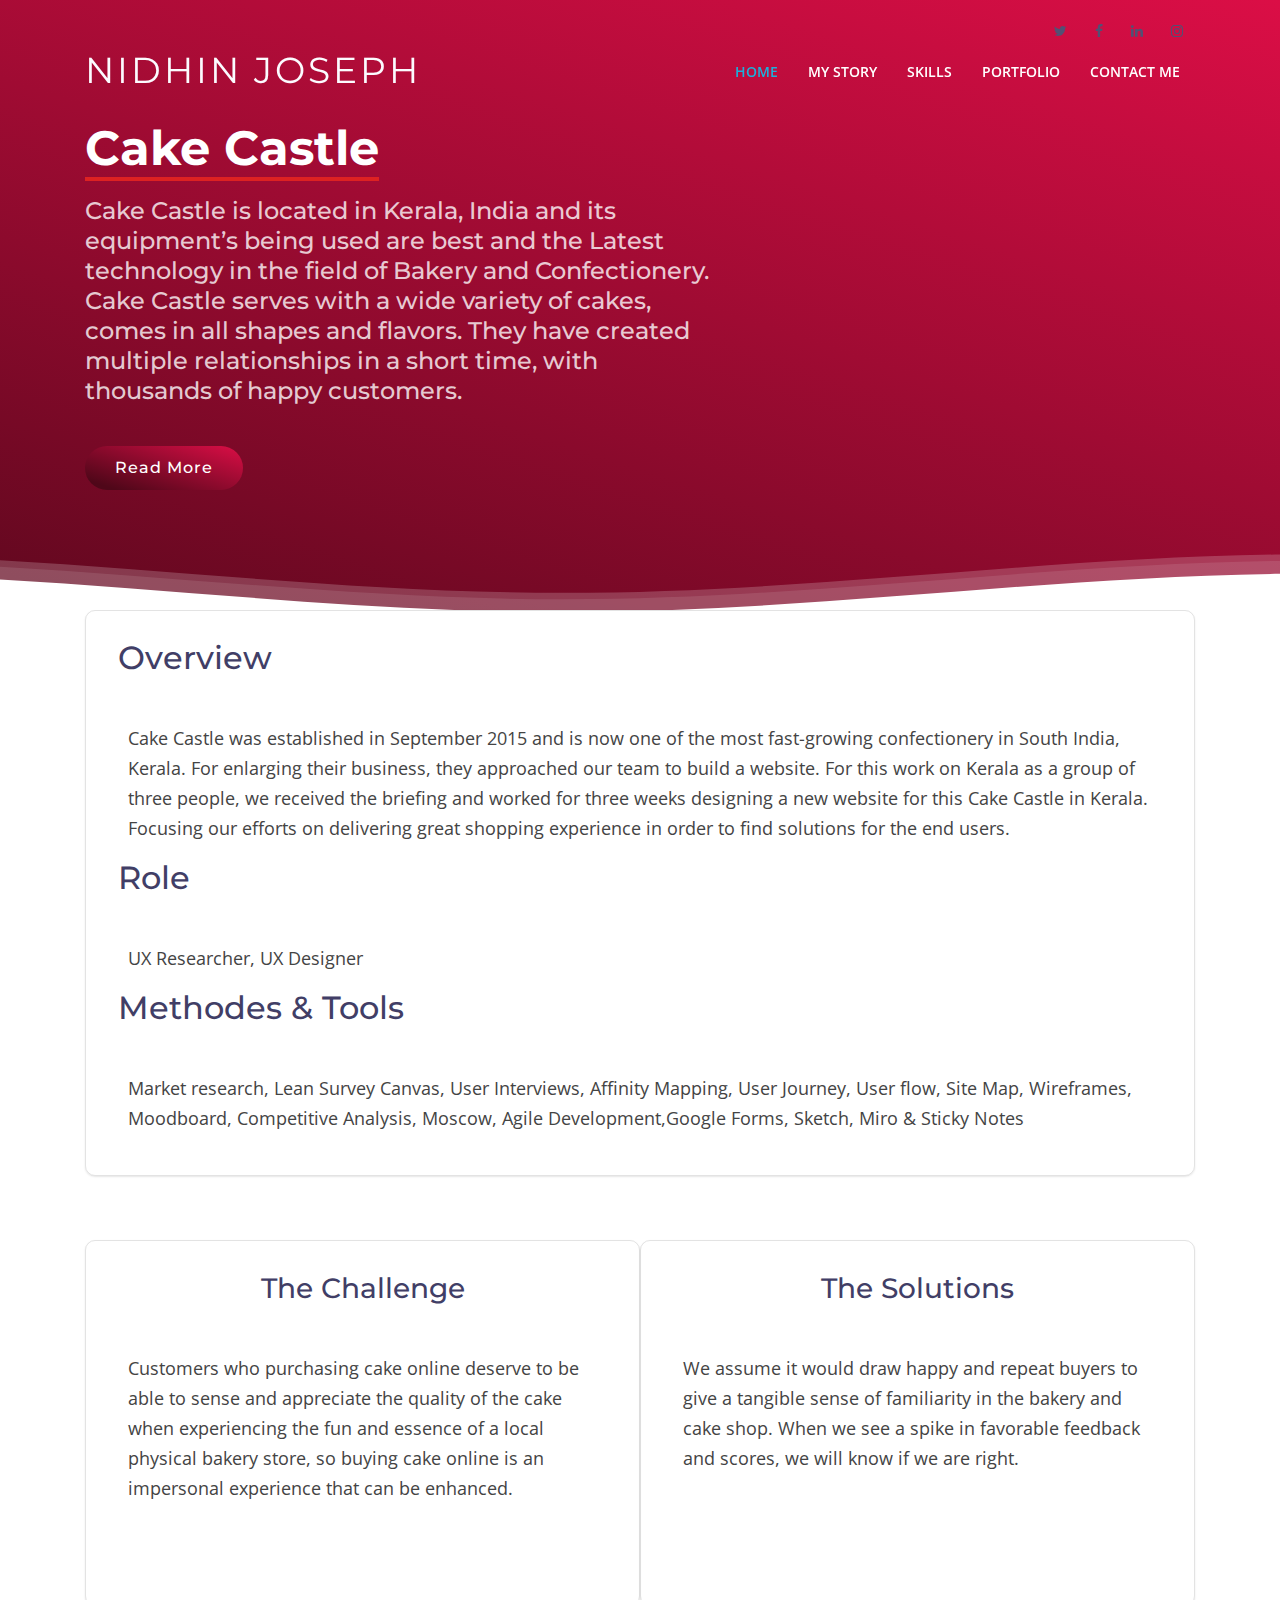
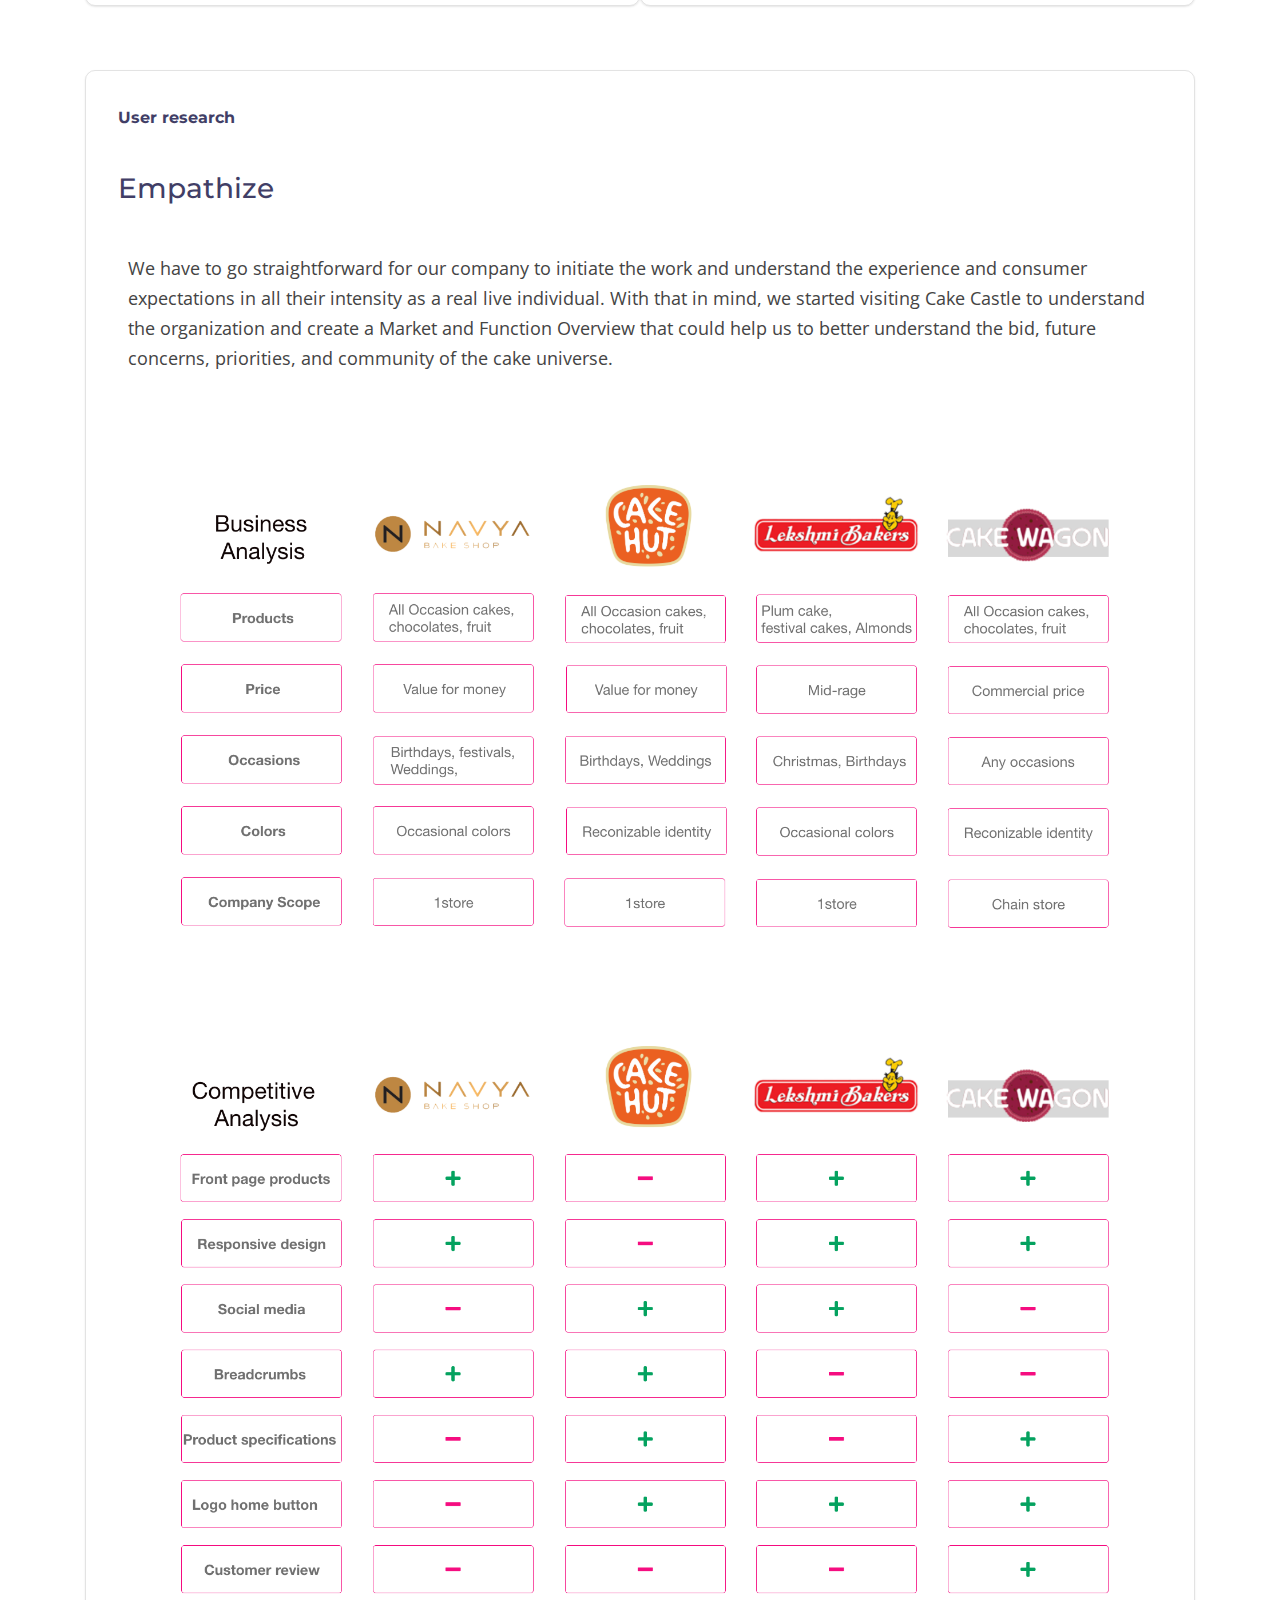
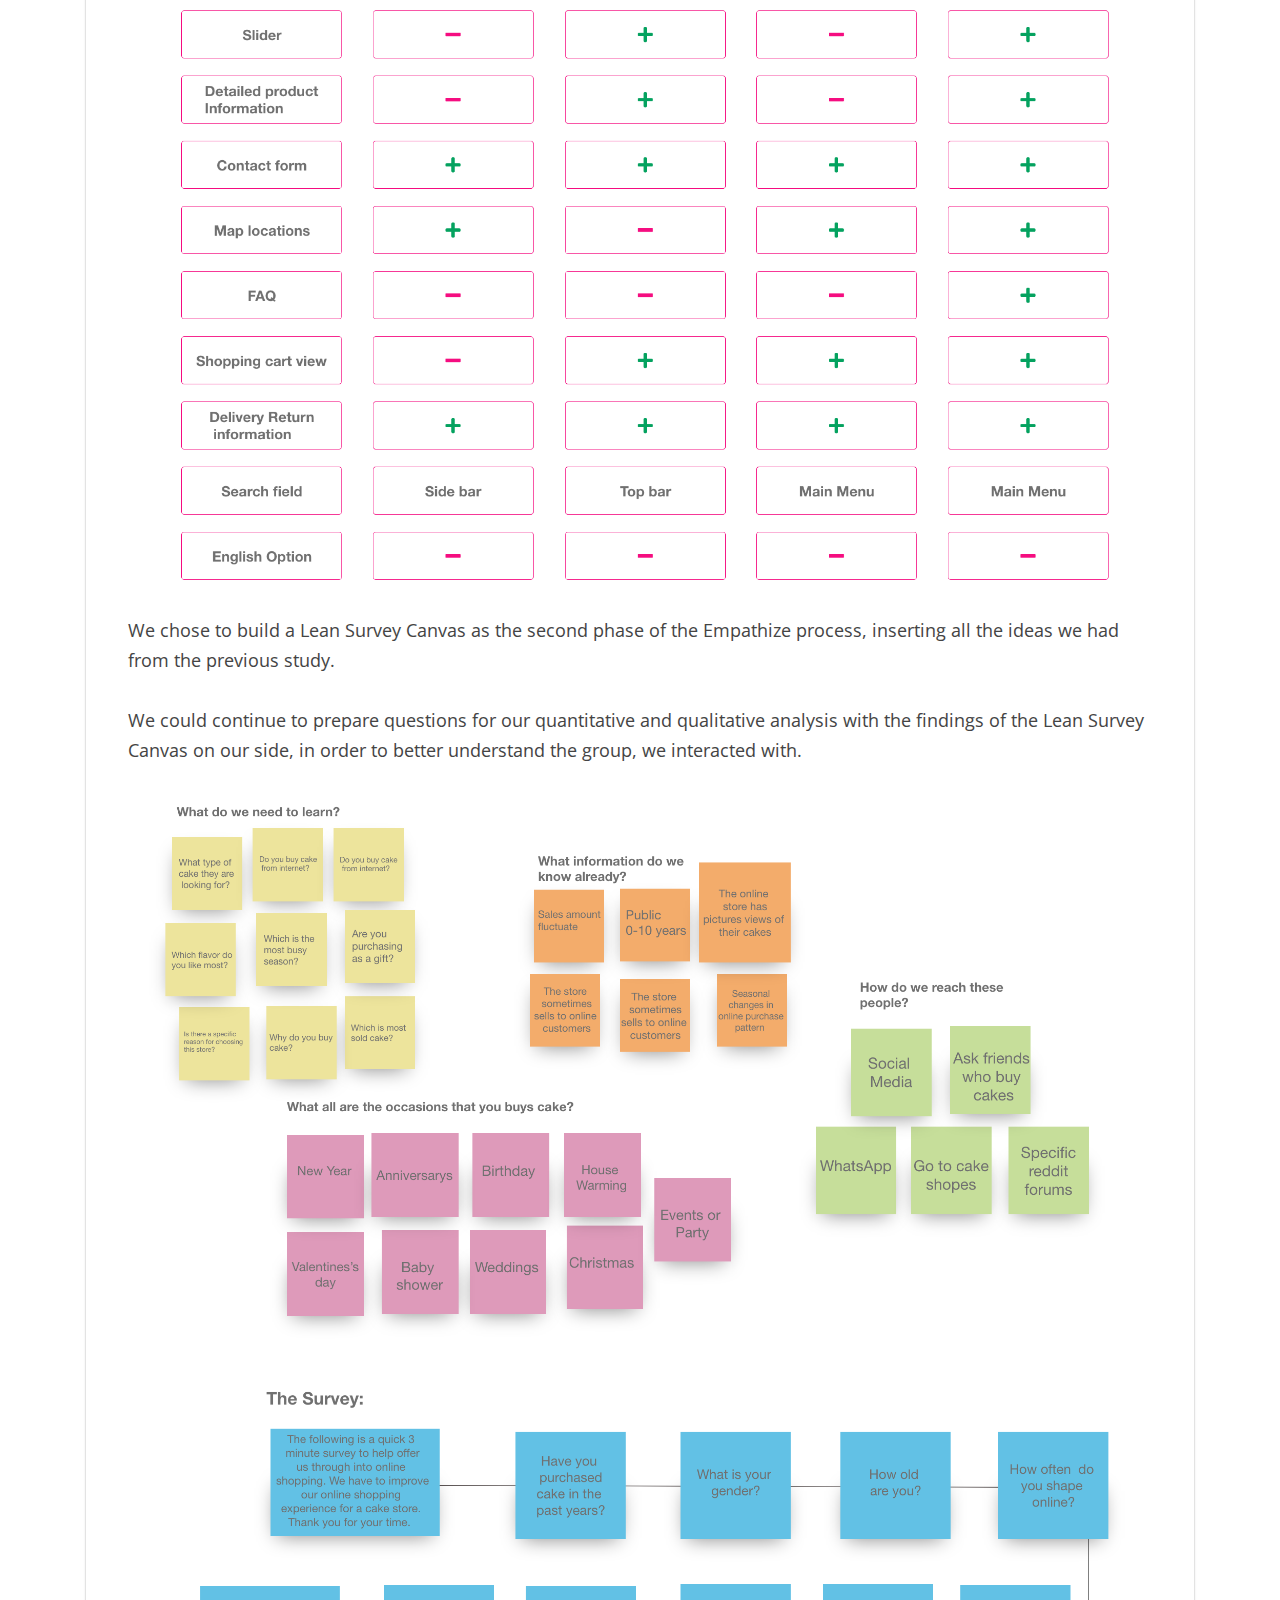
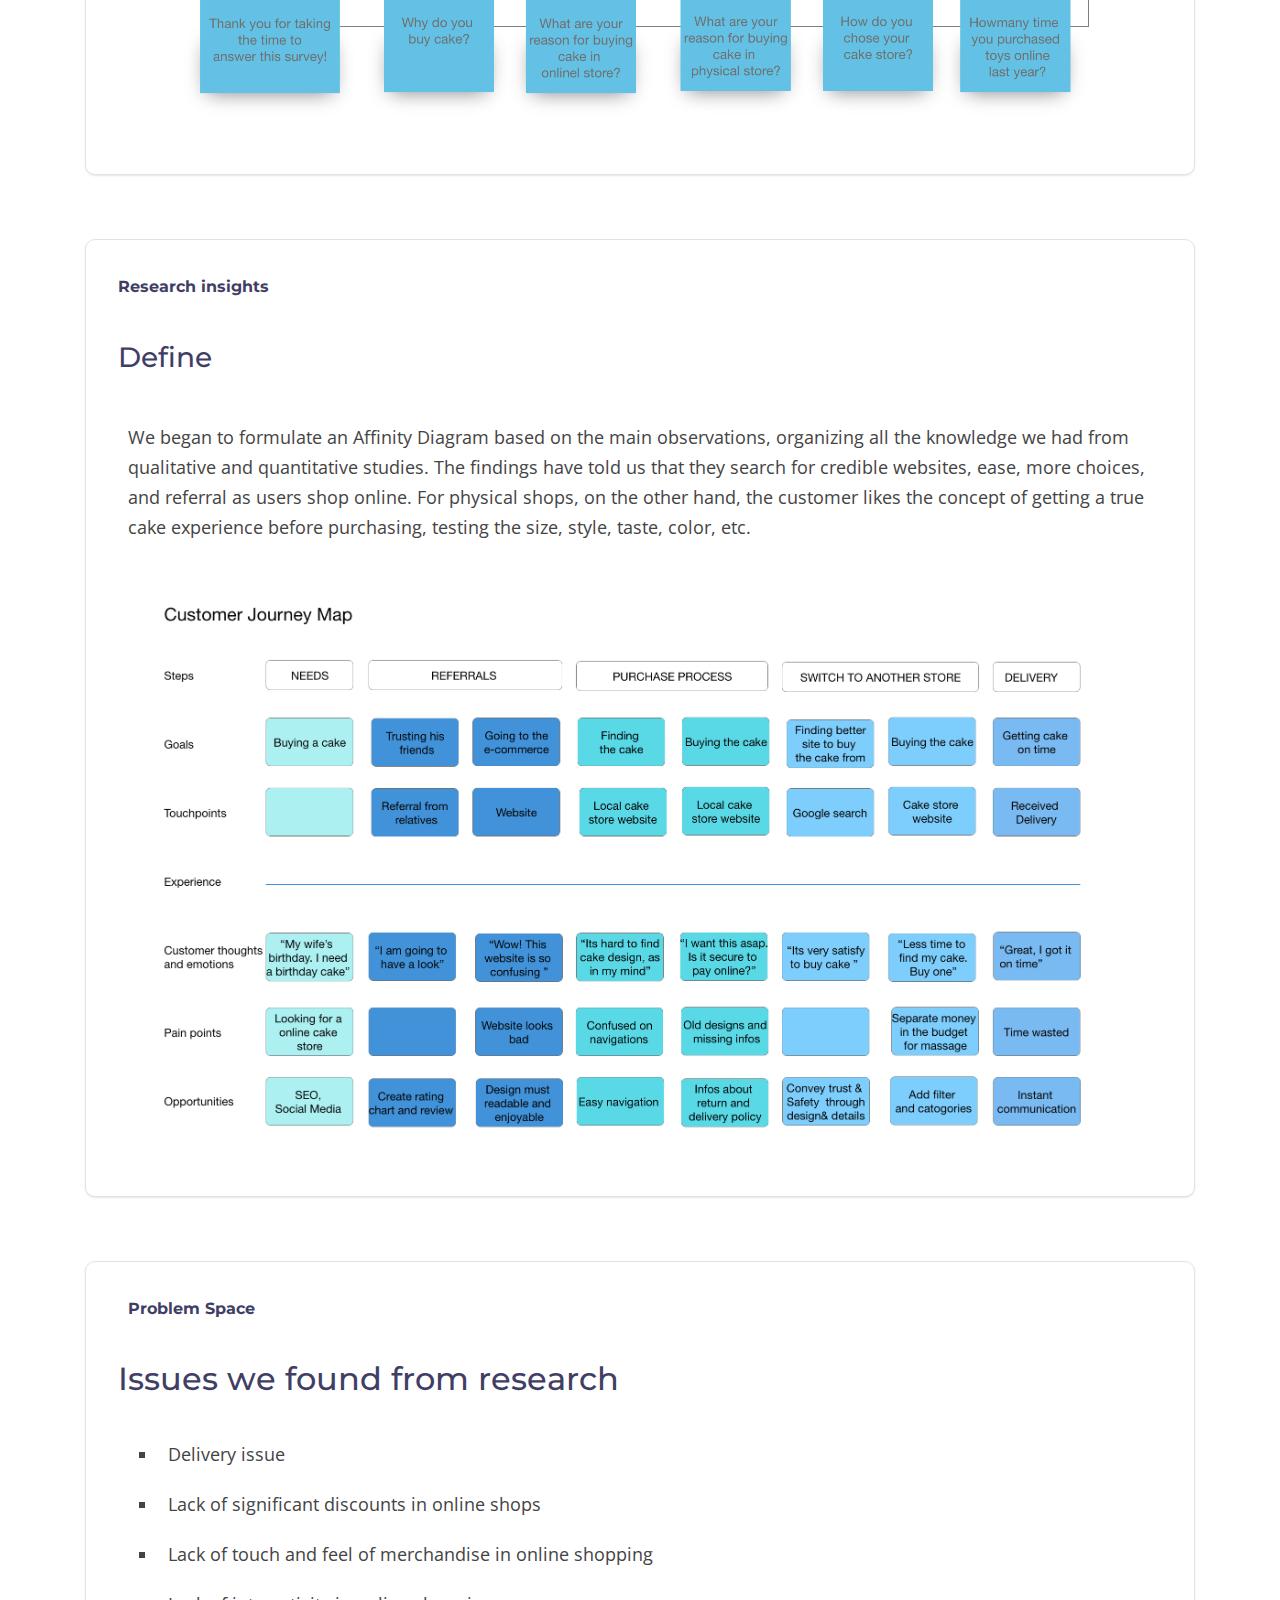
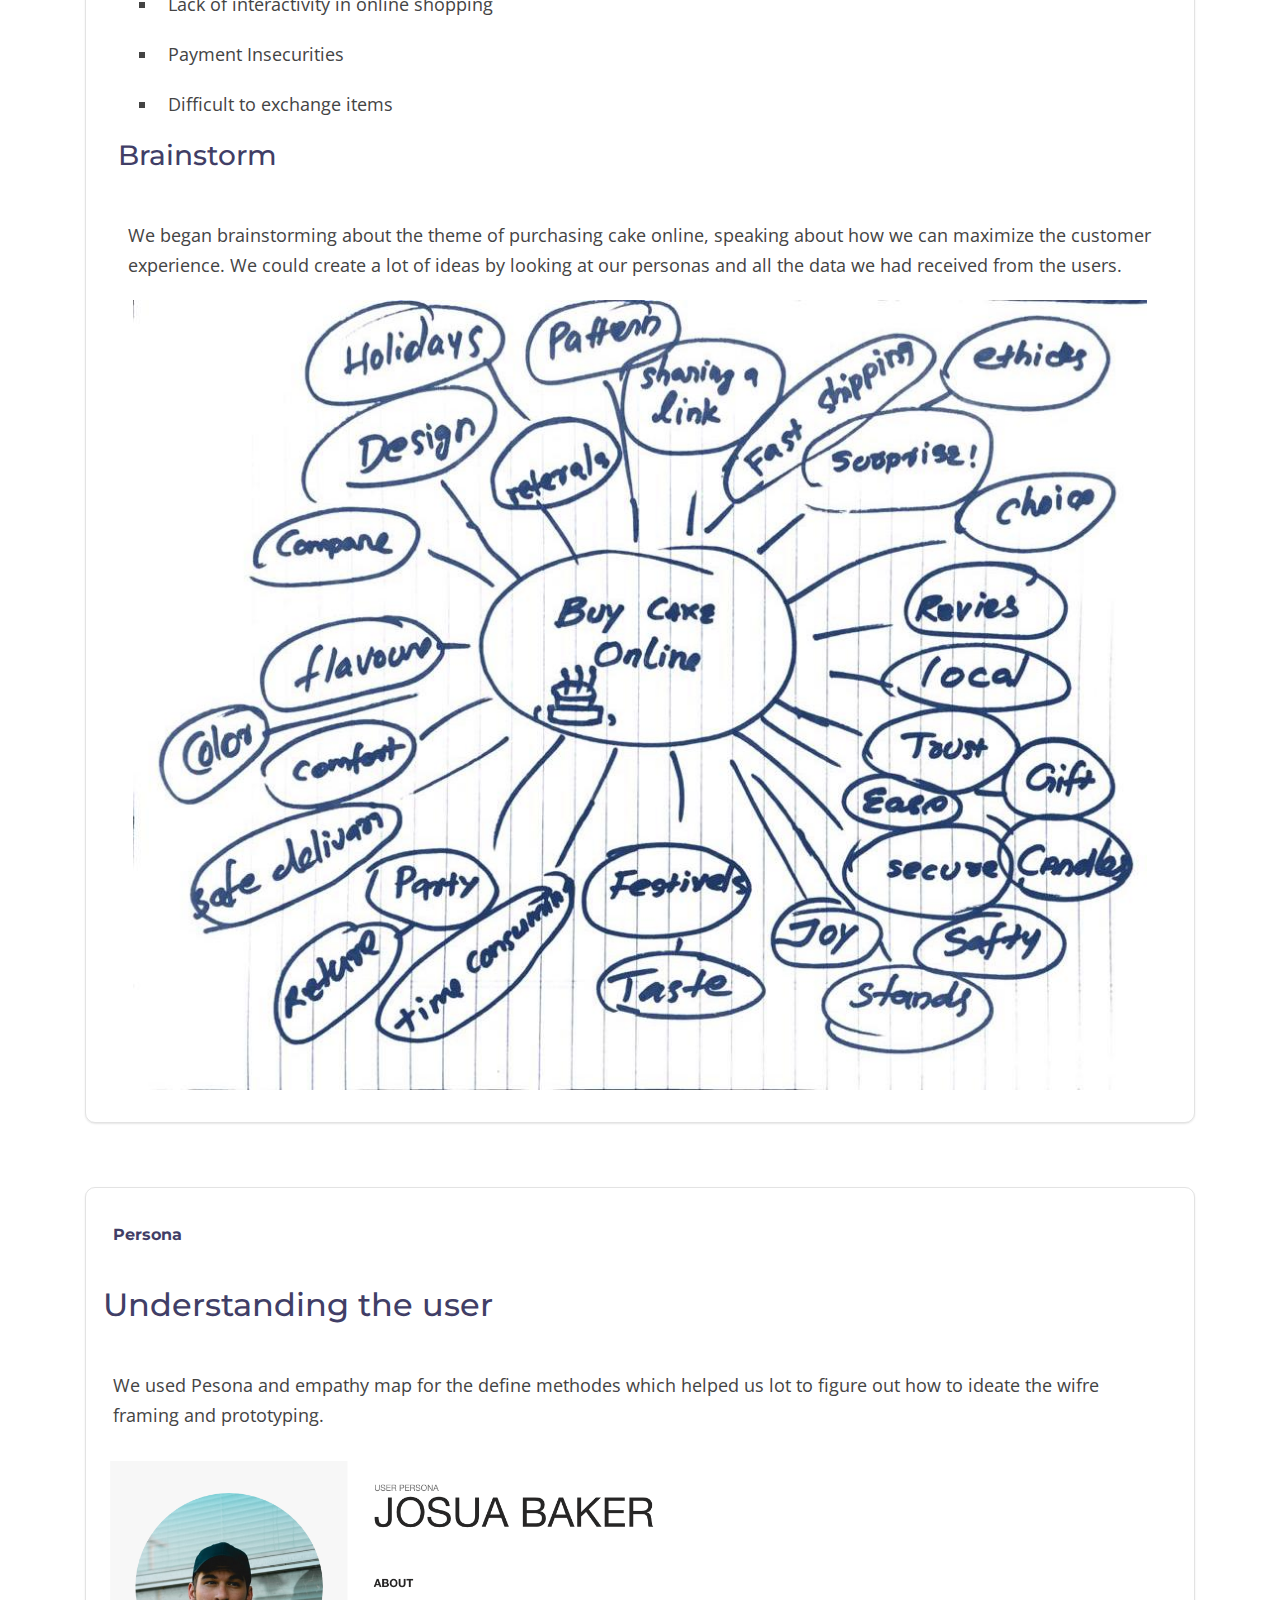
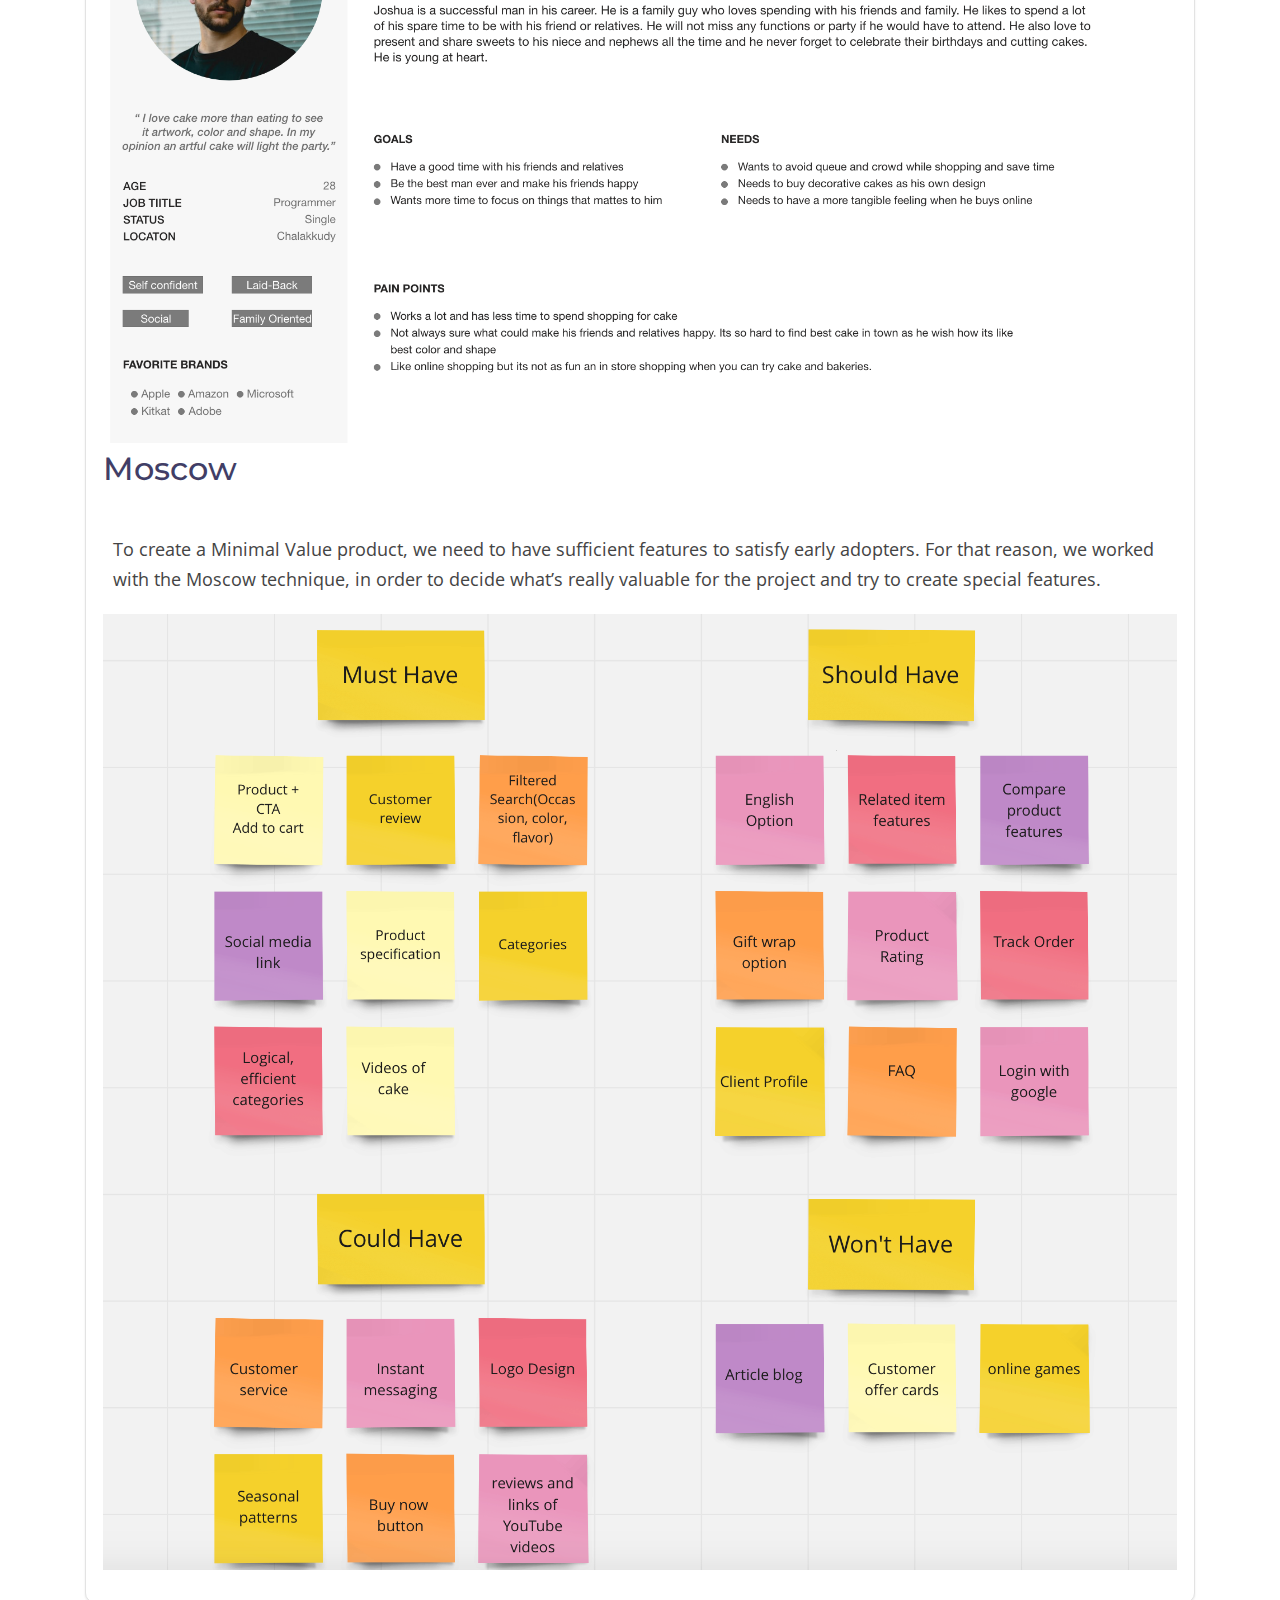
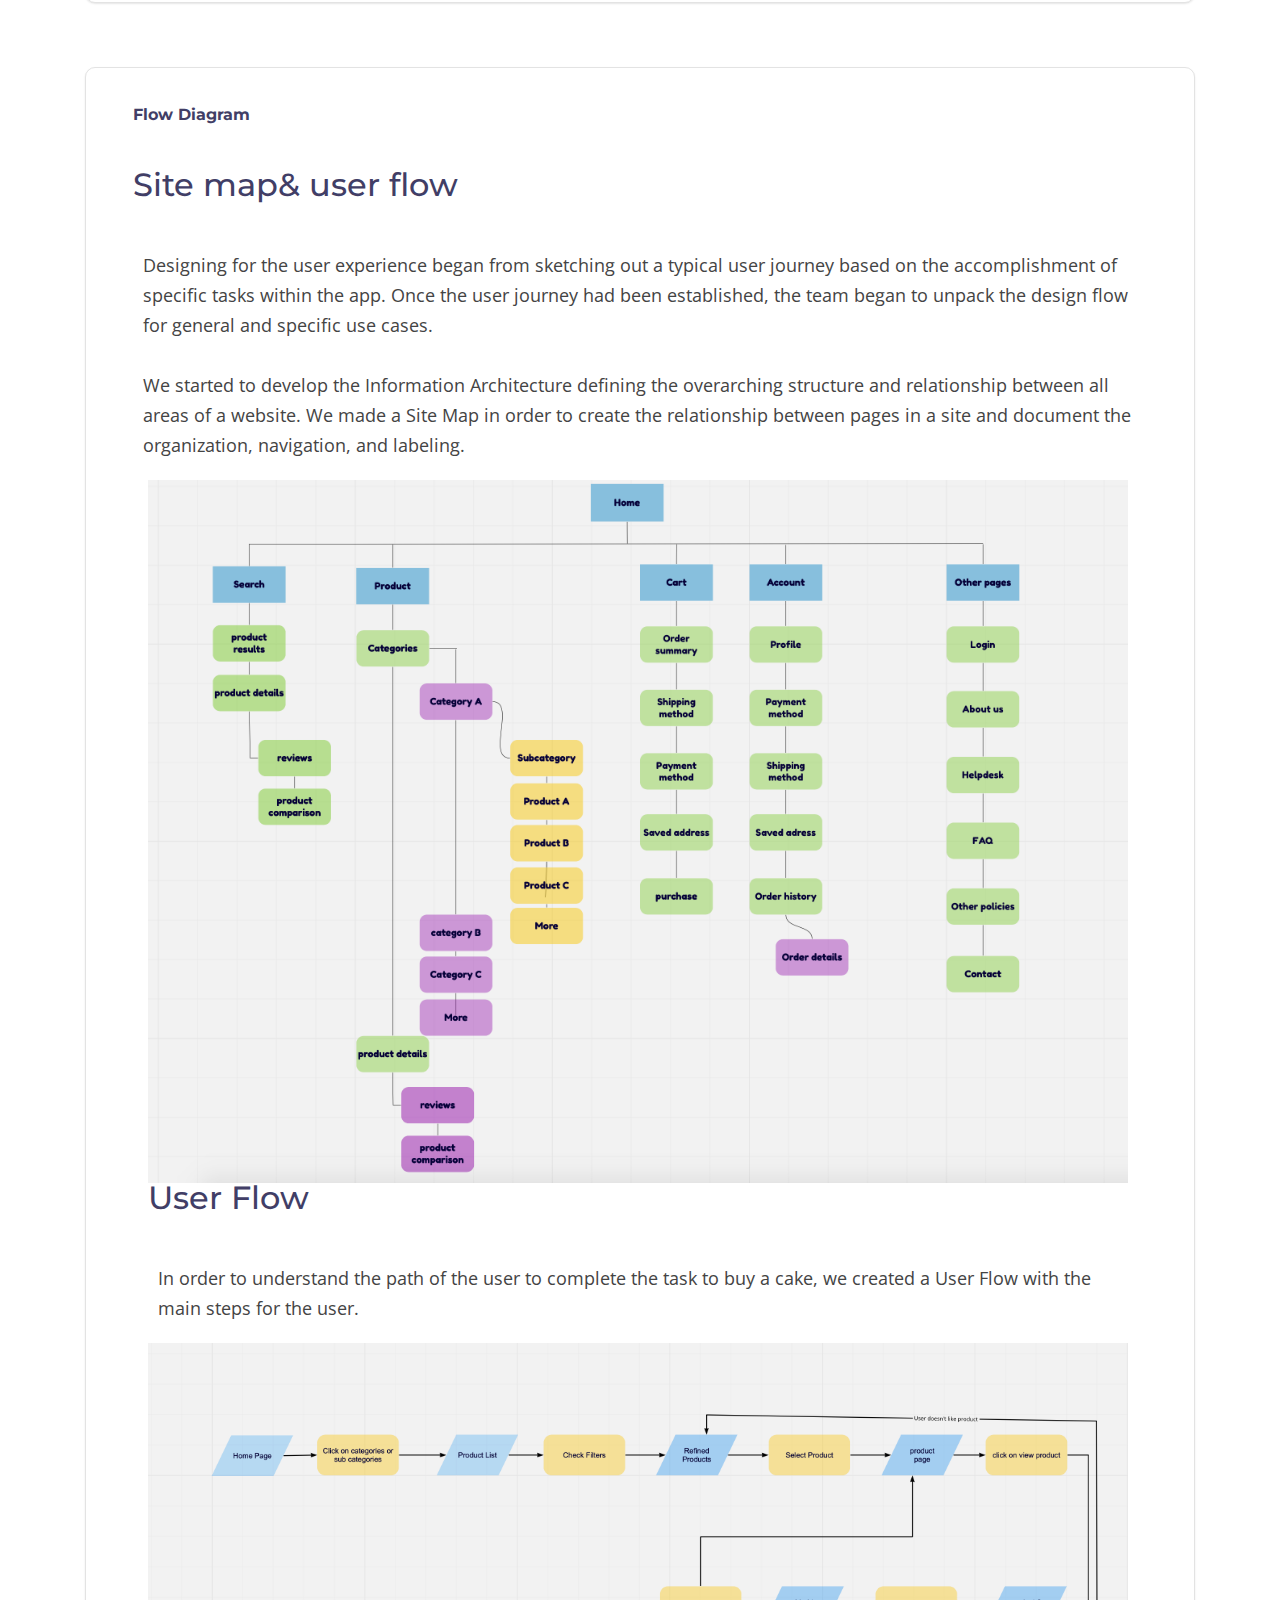
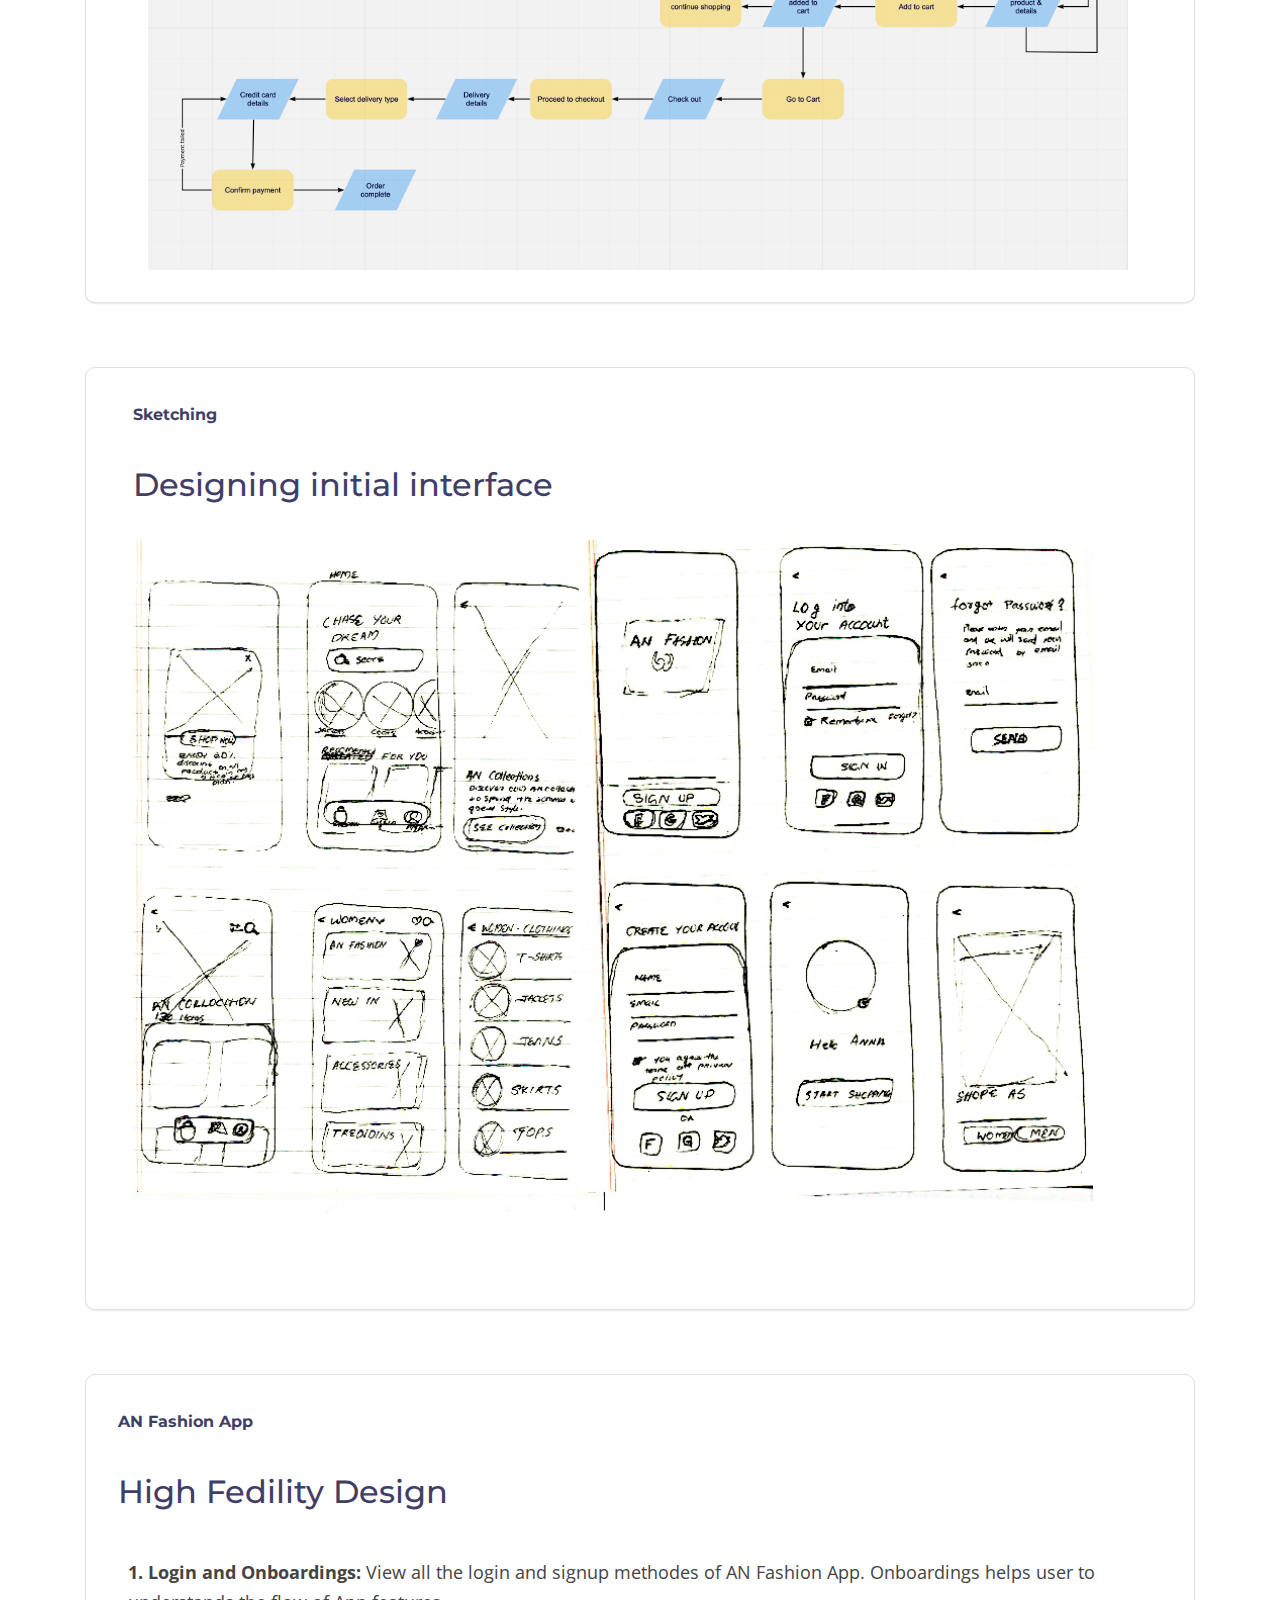
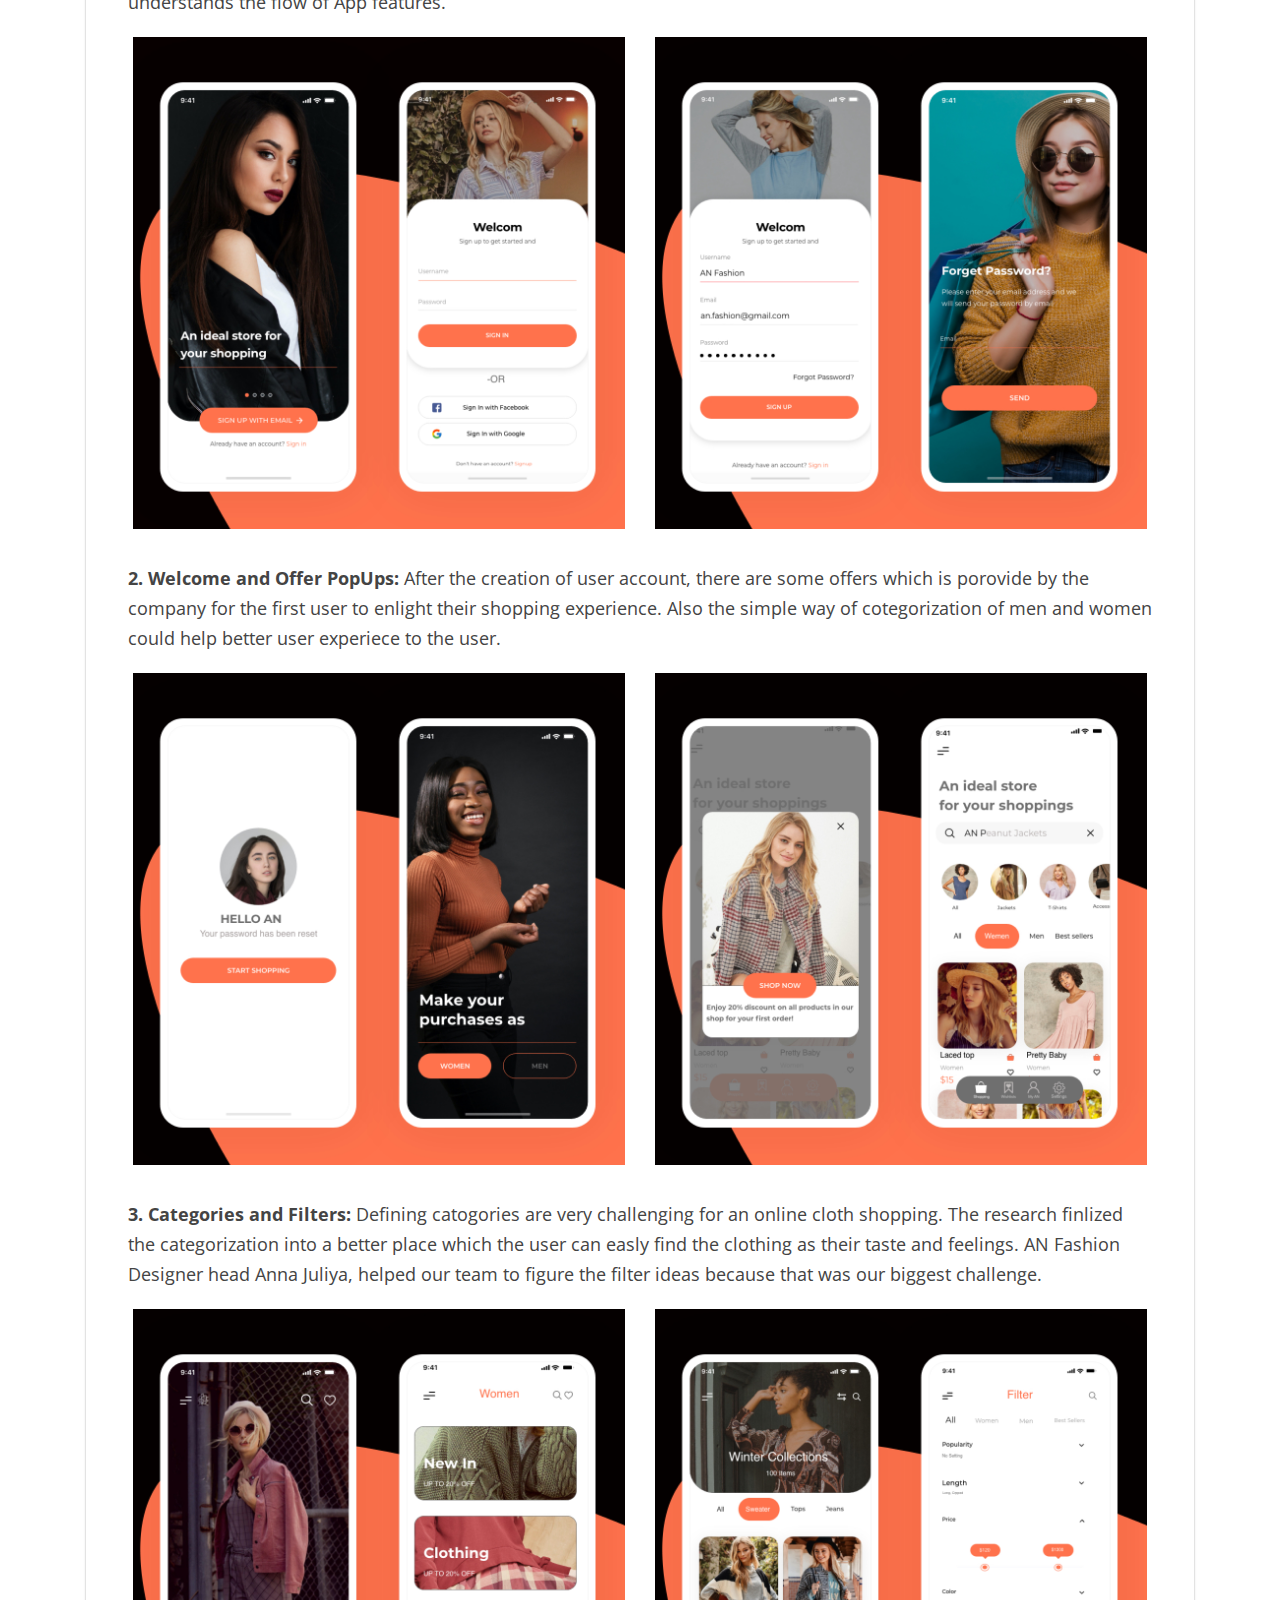
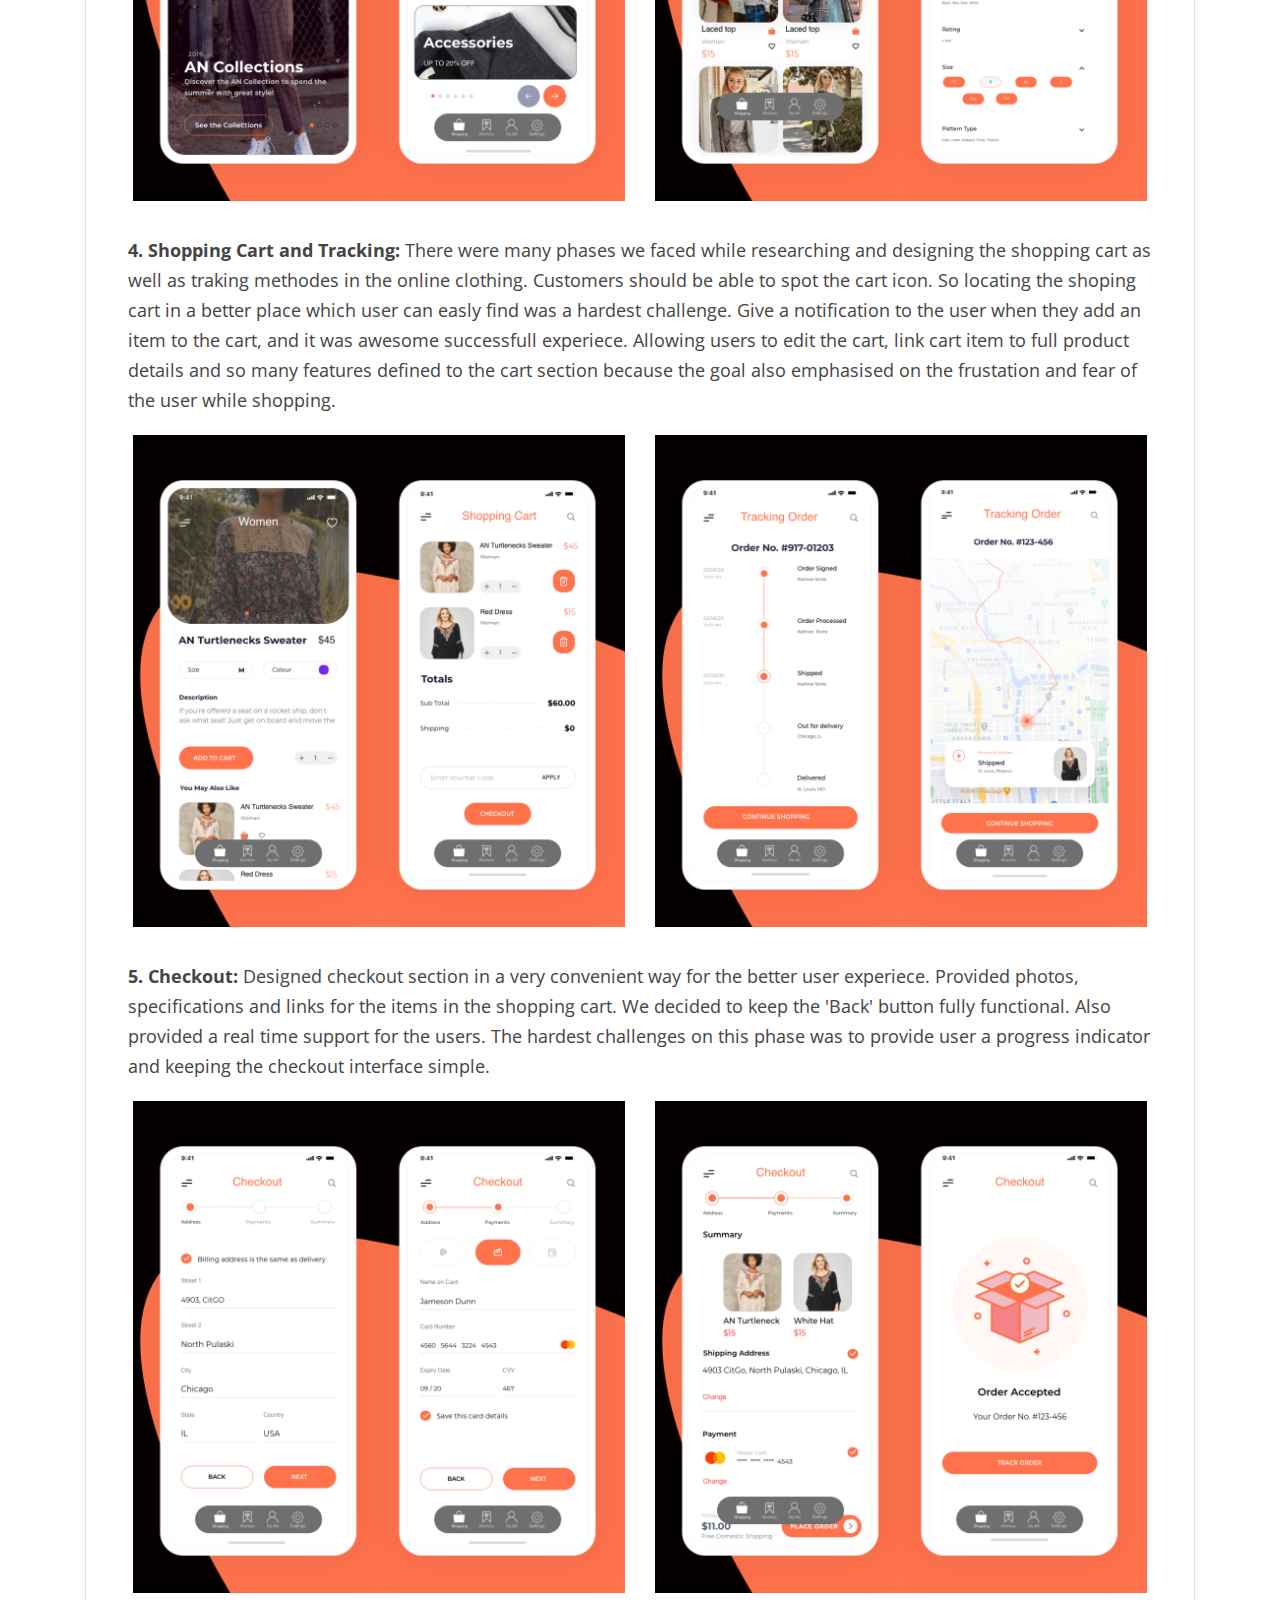
==== cakecastle.html @ c0bb427d "New" ====
<!DOCTYPE html>
<html lang="en">

<head>
    <meta charset="utf-8">
    <title>Cake Castle</title>
    <meta content="width=device-width, initial-scale=1.0" name="viewport">
    <meta content="" name="keywords">
    <meta content="" name="description">

    <!-- Favicons -->
    <link href="img/favicon.png" rel="icon">
    <link href="img/apple-touch-icon.png" rel="apple-touch-icon">

    <!-- Google Fonts -->
    <link href="https://fonts.googleapis.com/css?family=Open+Sans:300,300i,400,400i,500,600,700,700i|Montserrat:300,400,500,600,700" rel="stylesheet">

    <!-- Bootstrap CSS File -->
    <link href="lib/bootstrap/css/bootstrap.min.css" rel="stylesheet">

    <!-- Libraries CSS Files -->
    <link href="lib/font-awesome/css/font-awesome.min.css" rel="stylesheet">
    <link href="lib/animate/animate.min.css" rel="stylesheet">
    <link href="lib/ionicons/css/ionicons.min.css" rel="stylesheet">
    <link href="lib/owlcarousel/assets/owl.carousel.min.css" rel="stylesheet">
    <link href="lib/lightbox/css/lightbox.min.css" rel="stylesheet">

    <!-- Main Stylesheet File -->
    <link href="css/cake.css" rel="stylesheet">




    <!-- =======================================================
    Theme Name: Rapid
    Theme URL: https://bootstrapmade.com/rapid-multipurpose-bootstrap-business-template/
    Author: BootstrapMade.com
    License: https://bootstrapmade.com/license/
  ======================================================= -->
</head>


<body>
    <!--==========================
  Header
  ============================-->
    <header id="header">

        <div id="topbar">
            <div class="container">
                <div class="social-links">
                    <a href="#" class="twitter"><i class="fa fa-twitter"></i></a>
                    <a href="#" class="facebook"><i class="fa fa-facebook"></i></a>
                    <a href="#" class="linkedin"><i class="fa fa-linkedin"></i></a>
                    <a href="#" class="instagram"><i class="fa fa-instagram"></i></a>
                </div>
            </div>
        </div>

        <div class="container">

            <div class="logo float-left">
                <!-- Uncomment below if you prefer to use an image logo -->
                <h1 class="text-light"><a href="#intro" class="scrollto"><span>Nidhin Joseph</span></a></h1>
                <!-- <a href="#header" class="scrollto"><img src="img/logo.png" alt="" class="img-fluid"></a> -->
            </div>

            <nav class="main-nav float-right d-none d-lg-block">
                <ul>
                    <li class="active"><a href="index.html">Home</a></li>
                    <li><a href="index.html#about">My Story</a></li>
                    <li><a href="index.html#services">Skills</a></li>
                    <li><a href="index.html#portfolio">Portfolio</a></li>
                    <li><a href="#footer">Contact Me</a></li>
                </ul>
            </nav>
    </header>
    <!-- ======= Hero Section ======= -->
    <section id="hero">

        <div class="container">

            <div class="row">


                <div class="col-lg-7 pt-5 pt-lg-0 order-2 order-lg-1 d-flex align-items-center">
                    <div data-aos="zoom-out">
                        <h1> <span>Cake Castle</span></h1>
                        <h2>Cake Castle is located in Kerala, India and its equipment’s being used are best and the Latest technology in the field of Bakery and Confectionery. Cake Castle serves with a wide variety of cakes, comes in all shapes and flavors.
                            They have created multiple relationships in a short time, with thousands of happy customers. </h2>
                        <div class="text-center text-lg-left">
                            <a href="#one" class="btn-get-started scrollto">Read More</a>
                        </div>
                    </div>
                </div>
                <div class="col-lg-5 order-1 order-lg-2 hero-img" data-aos="zoom-out" data-aos-delay="300">
                    <img src="img/cakecastle/Cake Castle.png" class="img-fluid animated" alt="">
                </div>
            </div>
        </div>

        <svg class="hero-waves" xmlns="http://www.w3.org/2000/svg" xmlns:xlink="http://www.w3.org/1999/xlink" viewBox="0 24 150 28 " preserveAspectRatio="none">
      <defs>
        <path id="wave-path" d="M-160 44c30 0 58-18 88-18s 58 18 88 18 58-18 88-18 58 18 88 18 v44h-352z">
      </defs>
      <g class="wave1">
        <use xlink:href="#wave-path" x="50" y="3" fill="rgba(255,255,255, .1)">
      </g>
      <g class="wave2">
        <use xlink:href="#wave-path" x="50" y="0" fill="rgba(255,255,255, .2)">
      </g>
      <g class="wave3">
        <use xlink:href="#wave-path" x="50" y="9" fill="#fff">
      </g>
    </svg>

    </section>
    <!-- End Hero -->
    <!-- One -->
    <section id="one" class="wrapper style1 special">
        <div class="container">
            <div class="box col-md-12">

                <h2>Overview</h2>
                <p>Cake Castle was established in September 2015 and is now one of the most fast-growing confectionery in South India, Kerala. For enlarging their business, they approached our team to build a website. For this work on Kerala as a group of
                    three people, we received the briefing and worked for three weeks designing a new website for this Cake Castle in Kerala. Focusing our efforts on delivering great shopping experience in order to find solutions for the end users.
                </p>
                <h2>Role</h2>
                <p> UX Researcher, UX Designer </p>

                <h2>Methodes & Tools</h2>
                <p>Market research, Lean Survey Canvas, User Interviews, Affinity Mapping, User Journey, User flow, Site Map, Wireframes, Moodboard, Competitive Analysis, Moscow, Agile Development,Google Forms, Sketch, Miro & Sticky Notes</p>
            </div>
            <div class="container-fluid">
                <div class="row ">
                    <div class="box col-md-6 ">
                        <h3 class="boxhead">The Challenge</h3>
                        <p>Customers who purchasing cake online deserve to be able to sense and appreciate the quality of the cake when experiencing the fun and essence of a local physical bakery store, so buying cake online is an impersonal experience that
                            can be enhanced.
                            <br>&nbsp;
                            <br>&nbsp;
                        </p>
                    </div>
                    <div class="box col-md-6 ">
                        <h3 class="boxhead">The Solutions</h3>
                        <p>We assume it would draw happy and repeat buyers to give a tangible sense of familiarity in the bakery and cake shop. When we see a spike in favorable feedback and scores, we will know if we are right.
                        </p>
                    </div>
                </div>
            </div>
            <!--
            <div class="box col-md-12">
                <header>
                    <h2 id="boxt">Design Process</h2>
                    <img src="/img/process.png" alt="">

                </header>

            </div>
             -->
            <div class="box col-md-12 ">


                <h6><b> User research</b></h6>
                <h3>Empathize</h3>

                <p>We have to go straightforward for our company to initiate the work and understand the experience and consumer expectations in all their intensity as a real live individual. With that in mind, we started visiting Cake Castle to understand
                    the organization and create a Market and Function Overview that could help us to better understand the bid, future concerns, priorities, and community of the cake universe.
                </p>
                <div class="col-md-12">


                    <img class="col-md-12" src="/img/cakecastle/Buisness analysis.png" alt="">
                </div>



                <div class="col-md-12">


                    <img class="col-md-12" src="/img/cakecastle/competitive  analysis UX.png" alt="">
                </div>
                <p>
                    We chose to build a Lean Survey Canvas as the second phase of the Empathize process, inserting all the ideas we had from the previous study.

                </p>
                <p>
                    We could continue to prepare questions for our quantitative and qualitative analysis with the findings of the Lean Survey Canvas on our side, in order to better understand the group, we interacted with.

                </p>
                <div class="col-md-12">


                    <img class="col-md-12" src="/img/cakecastle/survey.png" alt="">
                </div>
            </div>

            <div class="box col-md-12 ">

                <h6> <b> Research insights</b></h6>
                <h3>Define </h3>
                <p>
                    We began to formulate an Affinity Diagram based on the main observations, organizing all the knowledge we had from qualitative and quantitative studies. The findings have told us that they search for credible websites, ease, more choices, and referral
                    as users shop online. For physical shops, on the other hand, the customer likes the concept of getting a true cake experience before purchasing, testing the size, style, taste, color, etc.
                </p>
                <div class="col-md-12">


                    <img class="col-md-12" src="/img/cakecastle/customer journey map.png" alt="">
                </div>
            </div>


            <div class="box col-md-12 ">

                <h6><b> &nbsp; Problem Space </b></h6>

                <h2>Issues we found from research</h2>

                <ul class="ulli ">
                    <li>Delivery issue</li>
                    <li>Lack of significant discounts in online shops</li>
                    <li>Lack of touch and feel of merchandise in online shopping</li>
                    <li>Lack of interactivity in online shopping</li>
                    <li>Payment Insecurities</li>
                    <li>Difficult to exchange items</li>


                </ul>
                <h3>Brainstorm </h3>
                <p>We began brainstorming about the theme of purchasing cake online, speaking about how we can maximize the customer experience. We could create a lot of ideas by looking at our personas and all the data we had received from the users.

                </p>
                <img class="col-md-12" src="/img/cakecastle/Brainstorm.jpeg" alt="">
            </div>

            <div class="box col-md-12 " class="container-fluid ">
                <div class="row ">
                    <div>
                        <h6><b> &nbsp; Persona</b> </h6>
                        <h2>Understanding the user</h2>
                        <p class="des "> We used Pesona and empathy map for the define methodes which helped us lot to figure out how to ideate the wifre framing and prototyping.

                        </p>
                        <img class="persona " src="/img/cakecastle/Josua Baker.png " alt=" ">
                    </div>
                    <div>

                        <h2>Moscow</h2>
                        <p class="des "> To create a Minimal Value product, we need to have sufficient features to satisfy early adopters. For that reason, we worked with the Moscow technique, in order to decide what’s really valuable for the project and try to create
                            special features.

                        </p>
                        <img class="persona " src="/img/cakecastle/Mosco.png " alt=" ">
                    </div>
                </div>
            </div>
            <div class="box col-md-12 " class="row ">
                <div class="container ">

                    <h6 class="sec-title "><b>Flow Diagram</b></h6>
                    <h2 class="head1 ">Site map& user flow</h2>
                    <p class="des ">Designing for the user experience began from sketching out a typical user journey based on the accomplishment of specific tasks within the app. Once the user journey had been established, the team began to unpack the design flow for
                        general and specific use cases.
                    </p>
                    <p class="des ">We started to develop the Information Architecture defining the overarching structure and relationship between all areas of a website. We made a Site Map in order to create the relationship between pages in a site and document the
                        organization, navigation, and labeling.
                    </p>

                    <div class="col-md-12 ">
                        <img class="diagrm " src="img/cakecastle/SiteMap.png ">
                        <h2 class="head1 ">User Flow</h2>
                        <p class="des ">In order to understand the path of the user to complete the task to buy a cake, we created a User Flow with the main steps for the user.
                        </p>
                        <img class="diagrm " src="img/cakecastle/userflow.png ">

                    </div>



                </div>
            </div>
            <div class="box col-md-12" class="row">
                <div class="container">

                    <h6 class="sec-title "><b>Sketching</b></h6>
                    <h2 class="head1 ">Designing initial interface</h2>
                    <img id="sketch" src="/img/portfolio/Layer 1.jpg " alt=" ">

                </div>

            </div>
            <div class="box col-md-12 ">
                <div class="container ">
                    <div class="row ">
                        <div>
                            <h6><b>AN Fashion App</b></h6>
                            <h2 class="head1 ">High Fedility Design</h2>
                            <p class="des "> <b>1. Login and Onboardings: </b> View all the login and signup methodes of AN Fashion App. Onboardings helps user to understands the flow of App features.
                            </p>
                        </div>
                        <div class="col-lg-6 col-md-4 col-6 ">
                            <a href="# " class="d-block mb-4 h-100 ">
                                <img class="img-fluid " src="/img/portfolio/an01.jpg " alt=" ">

                            </a>
                        </div>
                        <div class="col-lg-6 col-md-4 col-6 ">
                            <a href="# " class="d-block mb-4 h-100 ">
                                <img class="img-fluid " src="/img/portfolio/an02.jpg " alt=" ">
                            </a>
                        </div>
                        <p class="des "> <b>2. Welcome and Offer PopUps: </b> After the creation of user account, there are some offers which is porovide by the company for the first user to enlight their shopping experience. Also the simple way of cotegorization of men
                            and women could help better user experiece to the user.
                        </p>
                        <div class="col-lg-6 col-md-4 col-6 ">
                            <a href="# " class="d-block mb-4 h-100 ">
                                <img class="img-fluid " src="/img/portfolio/an03.jpg " alt=" ">
                            </a>
                        </div>
                        <div class="col-lg-6 col-md-4 col-6 ">
                            <a href="# " class="d-block mb-4 h-100 ">
                                <img class="img-fluid " src="/img/portfolio/an04.jpg " alt=" ">
                            </a>
                        </div>
                        <p class="des "> <b>3. Categories and Filters: </b> Defining catogories are very challenging for an online cloth shopping. The research finlized the categorization into a better place which the user can easly find the clothing as their taste and
                            feelings. AN Fashion Designer head Anna Juliya, helped our team to figure the filter ideas because that was our biggest challenge.
                        </p>
                        <div class="col-lg-6 col-md-4 col-6 ">
                            <a href="# " class="d-block mb-4 h-100 ">
                                <img class="img-fluid " src="/img/portfolio/an05.jpg " alt=" ">
                            </a>
                        </div>
                        <div class="col-lg-6 col-md-4 col-6 ">
                            <a href="# " class="d-block mb-4 h-100 ">
                                <img class="img-fluid " src="/img/portfolio/an06.jpg " alt=" ">
                            </a>
                        </div>
                        <p class="des "> <b>4. Shopping Cart and Tracking: </b> There were many phases we faced while researching and designing the shopping cart as well as traking methodes in the online clothing. Customers should be able to spot the cart icon. So locating
                            the shoping cart in a better place which user can easly find was a hardest challenge. Give a notification to the user when they add an item to the cart, and it was awesome successfull experiece. Allowing users to edit the cart,
                            link cart item to full product details and so many features defined to the cart section because the goal also emphasised on the frustation and fear of the user while shopping.
                        </p>
                        <div class="col-lg-6 col-md-4 col-6 ">
                            <a href="# " class="d-block mb-4 h-100 ">
                                <img class="img-fluid " src="/img/portfolio/an07.jpg " alt=" ">
                            </a>
                        </div>
                        <div class="col-lg-6 col-md-4 col-6 ">
                            <a href="# " class="d-block mb-4 h-100 ">
                                <img class="img-fluid " src="/img/portfolio/an08.jpg " alt=" ">
                            </a>
                        </div>
                        <p class="des "> <b>5. Checkout: </b> Designed checkout section in a very convenient way for the better user experiece. Provided photos, specifications and links for the items in the shopping cart. We decided to keep the 'Back' button fully functional.
                            Also provided a real time support for the users. The hardest challenges on this phase was to provide user a progress indicator and keeping the checkout interface simple.
                        </p>
                        <div class="col-lg-6 col-md-4 col-6 ">
                            <a href="# " class="d-block mb-4 h-100 ">
                                <img class="img-fluid " src="/img/portfolio/an09.jpg " alt=" ">
                            </a>
                        </div>
                        <div class="col-lg-6 col-md-4 col-6 ">
                            <a href="# " class="d-block mb-4 h-100 ">
                                <img class="img-fluid " src="/img/portfolio/an10.jpg " alt=" ">
                            </a>
                        </div>
                    </div>
                </div>
            </div>

            <div class="row col-md-12 box ">
                <div class="container">
                    <div class="col-md-12 col-md-offset-2">
                        <h6 class="sec-title"><b>Conclusion</b></h6>
                        <h2 class="head1">Reflection & learning</h2>
                        <p class="des"> AN Fashion App helped me a lot to grow in the UX research feild and designing section. As designers we tend to focus a lot on creating beautiful visuals, how perfect every pixel is going to look and often end up missing the bigger
                            picture. This project helped me to understand the importance of considering business perspective in general and helping me to get closer to both client and final user of the product. The creation of AN Fashion App not only
                            people and problem focused, but also ‘features’ focused. It is essential for designers to learn how pitch ideas and justify design decisions from a standpoint of how it’s going to make the company money, grow an audience, or
                            make their experience better.
                        </p>
                    </div>
                </div>
            </div>

            <div class="break"></div>
        </div>
        </div>



        </div>


    </section>



    <!--==========================
    Footer
  ============================-->

    <footer id="footer" class="section-bg">
        <div class="footer-top">
            <div class="container">

                <div class="row">

                    <div class="col-lg-6">

                        <div class="row">

                            <div class="col-sm-6">
                                <div class="footer-links">
                                    <h4>Useful Links</h4>
                                    <ul>
                                        <li><a href="#">Home</a></li>
                                        <li><a href="#about">My Story</a></li>
                                        <li><a href="#services">Skills</a></li>
                                        <li><a href="#portfolio">My Works</a></li>
                                        <li><a href="#">Privacy policy</a></li>
                                    </ul>
                                </div>

                                <div class="social-links">
                                    <a href="#" class="twitter"><i class="fa fa-twitter"></i></a>
                                    <a href="https://www.facebook.com/nidhin.joseph.334" class="facebook"><i class="fa fa-facebook"></i></a>
                                    <a href="https://www.instagram.com" class="instagram"><i class="fa fa-instagram"></i></a>
                                    <a href="https://www.linkedin.com/in/nidhin-joseph-50881a188/" class="linkedin"><i class="fa fa-linkedin"></i></a>
                                </div>

                            </div>

                        </div>

                    </div>

                    <div class="col-lg-6">

                        <div class="form">

                            <h4>Drop me a line</h4>
                            <h6 class="foottext">Whether you have an opportunity or a question, please reach me out here. I would love to hear from you. </h6>
                            <form action="" method="post" role="form" class="contactForm">
                                <div class="form-group">
                                    <input type="text" name="name" class="form-control" id="name" placeholder="Your Name" data-rule="minlen:4" data-msg="Please enter at least 4 chars" />
                                    <div class="validation"></div>
                                </div>
                                <div class="form-group">
                                    <input type="email" class="form-control" name="email" id="email" placeholder="Your Email" data-rule="email" data-msg="Please enter a valid email" />
                                    <div class="validation"></div>
                                </div>
                                <div class="form-group">
                                    <input type="text" class="form-control" name="subject" id="subject" placeholder="Subject" data-rule="minlen:4" data-msg="Please enter at least 8 chars of subject" />
                                    <div class="validation"></div>
                                </div>
                                <div class="form-group">
                                    <textarea class="form-control" name="message" rows="5" data-rule="required" data-msg="Please write something for us" placeholder="Message"></textarea>
                                    <div class="validation"></div>
                                </div>

                                <div id="sendmessage">Your message has been sent. Thank you!</div>
                                <div id="errormessage"></div>

                                <div class="text-center"><button type="submit" title="Send Message">Send Message</button></div>
                            </form>
                        </div>

                    </div>



                </div>

            </div>
        </div>

        <div class="container">
            <div class="copyright">
                &copy; Copyright <strong>Nidhin</strong>. All Rights Reserved
            </div>
            <div class="credits">
                <!--
  All the links in the footer should remain intact.
  You can delete the links only if you purchased the pro version.
  Licensing information: https://bootstrapmade.com/license/
  Purchase the pro version with working PHP/AJAX contact form: https://bootstrapmade.com/buy/?theme=Rapid
-->
                Designed by <a href="https://bootstrapmade.com/">Nidhin Joseph</a>
            </div>
        </div>
    </footer>
    <!-- #footer -->

    <a href="#" class="back-to-top"><i class="fa fa-chevron-up"></i></a>
    <!-- Uncomment below i you want to use a preloader -->
    <!-- <div id="preloader"></div> -->

    <!-- JavaScript Libraries -->
    <script src="lib/jquery/jquery.min.js"></script>
    <script src="lib/jquery/jquery-migrate.min.js"></script>
    <script src="lib/bootstrap/js/bootstrap.bundle.min.js"></script>
    <script src="lib/easing/easing.min.js"></script>
    <script src="lib/mobile-nav/mobile-nav.js"></script>
    <script src="lib/wow/wow.min.js"></script>
    <script src="lib/waypoints/waypoints.min.js"></script>
    <script src="lib/counterup/counterup.min.js"></script>
    <script src="lib/owlcarousel/owl.carousel.min.js"></script>
    <script src="lib/isotope/isotope.pkgd.min.js"></script>
    <script src="lib/lightbox/js/lightbox.min.js"></script>
    <!-- Contact Form JavaScript File -->
    <script src="contactform/contactform.js"></script>

    <!-- Template Main Javascript File -->
    <script src="js/main.js"></script>

</body>

</html>
---- css/cake.css ----
/*
  Theme Name: Rapid
  Theme URL: https://bootstrapmade.com/rapid-multipurpose-bootstrap-business-template/
  Author: BootstrapMade.com
  License: https://bootstrapmade.com/license/
*/


/*--------------------------------------------------------------
# General
--------------------------------------------------------------*/

body {
    margin: 0px;
    background: #fff;
    color: #444;
    font-family: "Open Sans", sans-serif;
}

a {
    color: #1bb1dc;
    transition: 0.5s;
}

a:hover,
a:active,
a:focus {
    color: #0a98c0;
    outline: none;
    text-decoration: none;
}

p {
    padding: 10px;
    margin: 0 0 10px 0;
    line-height: 30px;
    font-size: 18px;
}

li {
    padding: 10px;
    margin: 0 0 10px 0;
    line-height: 20px;
    font-size: 18px;
}

h1,
h2,
h3,
h4,
h5,
h6 {
    font-family: "Montserrat", sans-serif;
    font-weight: 400;
    margin: 0 0 30px 0;
    padding: 0;
    line-height: 30px;
    color: #413e66;
    margin-bottom: 40px;
    font-weight: 500;
}


/* Back to top button */

.back-to-top {
    position: fixed;
    display: none;
    background: rgb(78, 7, 25);
    background: linear-gradient(18deg, rgba(78, 7, 25, 1) 16%, rgba(168, 22, 62, 1) 100%);
    color: #fff;
    width: 44px;
    height: 44px;
    text-align: center;
    line-height: 1;
    font-size: 16px;
    border-radius: 50%;
    right: 15px;
    bottom: 15px;
    transition: background 0.5s;
    z-index: 11;
}

.back-to-top i {
    padding-top: 12px;
    color: #fff;
}


/* Prelaoder */

#preloader {
    position: fixed;
    top: 0;
    left: 0;
    right: 0;
    bottom: 0;
    z-index: 9999;
    overflow: hidden;
    background: #fff;
}

#preloader:before {
    content: "";
    position: fixed;
    top: calc(50% - 30px);
    left: calc(50% - 30px);
    border: 6px solid #f2f2f2;
    border-top: 6px solid #1bb1dc;
    border-radius: 50%;
    width: 60px;
    height: 60px;
    -webkit-animation: animate-preloader 1s linear infinite;
    animation: animate-preloader 1s linear infinite;
}

@-webkit-keyframes animate-preloader {
    0% {
        -webkit-transform: rotate(0deg);
        transform: rotate(0deg);
    }
    100% {
        -webkit-transform: rotate(360deg);
        transform: rotate(360deg);
    }
}

@keyframes animate-preloader {
    0% {
        -webkit-transform: rotate(0deg);
        transform: rotate(0deg);
    }
    100% {
        -webkit-transform: rotate(360deg);
        transform: rotate(360deg);
    }
}


/*--------------------------------------------------------------
# Top Bar
--------------------------------------------------------------*/

#topbar {
    padding: 0 0 10px 0;
    font-size: 14px;
    transition: all 0.5s;
}

#topbar .social-links {
    text-align: right;
}

#topbar .social-links a {
    color: #535074;
    padding: 4px 12px;
    display: inline-block;
    line-height: 1px;
}

#topbar .social-links a:hover {
    color: #1bb1dc;
}

#topbar .social-links a:first-child {
    border-left: 0;
}


/*--------------------------------------------------------------
# Header
--------------------------------------------------------------*/

#header {
    height: 110px;
    transition: all 0.5s;
    z-index: 997;
    transition: all 0.5s;
    padding: 20px 0;
    position: fixed;
    left: 0;
    top: 0;
    right: 0;
    transition: all 0.5s;
    z-index: 997;
}

#header.header-scrolled,
#header.header-pages {
    height: 70px;
    padding: 15px 0;
    background: rgb(79, 7, 25);
    background: linear-gradient(18deg, rgba(79, 7, 25, 1) 11%, rgba(219, 14, 70, 1) 100%);
    box-shadow: 0px 0px 30px rgba(127, 137, 161, 0.3);
}

#header.header-scrolled #topbar,
#header.header-pages #topbar {
    display: none;
}

#header .logo h1 {
    font-size: 36px;
    margin: 0;
    padding: 0;
    line-height: 1;
    font-weight: 400;
    letter-spacing: 3px;
    text-transform: uppercase;
}

#header .logo h1 a,
#header .logo h1 a:hover {
    color: #fcfbff;
    text-decoration: none;
}

#header .logo img {
    padding: 0;
    margin: 7px 0;
    max-height: 26px;
}

.main-pages {
    margin-top: 60px;
}


/*--------------------------------------------------------------
# Hero Section
--------------------------------------------------------------*/

#hero {
    bbackground: rgb(79, 7, 25);
    background: linear-gradient(18deg, rgba(79, 7, 25, 1) 11%, rgba(219, 14, 70, 1) 100%);
    background-size: cover;
    position: relative;
    padding: 120px 0 0 0;
}

#hero:before {
    content: "";
    position: absolute;
    left: 948px;
    top: 652px;
    width: 1464px;
    height: 842px;
    z-index: 2;
}

#hero h1 {
    margin: 0 0 20px 0;
    font-size: 48px;
    font-weight: 700;
    line-height: 56px;
    color: rgba(255, 255, 255, 0.8);
}

#hero h1 span {
    color: #fff;
    border-bottom: 4px solid #dd2222;
}

#hero h2 {
    color: rgba(255, 255, 255, 0.8);
    margin-bottom: 40px;
    font-size: 24px;
}

#hero .btn-get-started {
    font-family: "Montserrat", sans-serif;
    font-weight: 500;
    font-size: 16px;
    letter-spacing: 1px;
    display: inline-block;
    padding: 10px 30px;
    border-radius: 50px;
    transition: 0.5s;
    color: #fff;
    background: rgb(79, 7, 25);
    background: linear-gradient(18deg, rgba(79, 7, 25, 1) 11%, rgba(219, 14, 70, 1) 100%);
}

#hero .btn-get-started:hover {
    background: #1d0c07;
}

#hero .animated {
    animation: up-down 2s ease-in-out infinite alternate-reverse both;
}

@media (min-width: 1024px) {
    #hero {
        background-attachment: fixed;
    }
}

@media (max-width: 991px) {
    #hero {
        padding-top: 80px;
    }
    #hero .animated {
        -webkit-animation: none;
        animation: none;
    }
    #hero .hero-img {
        text-align: center;
    }
    #hero .hero-img img {
        max-width: 50%;
    }
    #hero h1 {
        font-size: 28px;
        line-height: 32px;
        margin-bottom: 10px;
    }
    #hero h2 {
        font-size: 18px;
        line-height: 24px;
        margin-bottom: 30px;
    }
}

@media (max-width: 575px) {
    #hero .hero-img img {
        width: 80%;
    }
}

@-webkit-keyframes up-down {
    0% {
        transform: translateY(10px);
    }
    100% {
        transform: translateY(-10px);
    }
}

@keyframes up-down {
    0% {
        transform: translateY(10px);
    }
    100% {
        transform: translateY(-10px);
    }
}

.hero-waves {
    display: block;
    margin-top: 60px;
    width: 100%;
    height: 60px;
    z-index: 5;
    position: relative;
}

.wave1 use {
    -webkit-animation: move-forever1 10s linear infinite;
    animation: move-forever1 10s linear infinite;
    -webkit-animation-delay: -2s;
    animation-delay: -2s;
}

.wave2 use {
    -webkit-animation: move-forever2 8s linear infinite;
    animation: move-forever2 8s linear infinite;
    -webkit-animation-delay: -2s;
    animation-delay: -2s;
}

.wave3 use {
    -webkit-animation: move-forever3 6s linear infinite;
    animation: move-forever3 6s linear infinite;
    -webkit-animation-delay: -2s;
    animation-delay: -2s;
}

@-webkit-keyframes move-forever1 {
    0% {
        transform: translate(85px, 0%);
    }
    100% {
        transform: translate(-90px, 0%);
    }
}

@keyframes move-forever1 {
    0% {
        transform: translate(85px, 0%);
    }
    100% {
        transform: translate(-90px, 0%);
    }
}

@-webkit-keyframes move-forever2 {
    0% {
        transform: translate(-90px, 0%);
    }
    100% {
        transform: translate(85px, 0%);
    }
}

@keyframes move-forever2 {
    0% {
        transform: translate(-90px, 0%);
    }
    100% {
        transform: translate(85px, 0%);
    }
}

@-webkit-keyframes move-forever3 {
    0% {
        transform: translate(-90px, 0%);
    }
    100% {
        transform: translate(85px, 0%);
    }
}

@keyframes move-forever3 {
    0% {
        transform: translate(-90px, 0%);
    }
    100% {
        transform: translate(85px, 0%);
    }
}


/* Box */

#boxt {
    margin: 0px;
    margin-top: 0px;
    margin-right: 0px;
    margin-bottom: 70px;
    margin-left: 400px;
    text-align: justify;
}

#boxtt {
    margin: 0px;
    margin-top: 0px;
    margin-right: 0px;
    margin-bottom: 70px;
    margin-left: 300px;
    text-align: justify;
}

.boxhead {
    text-align: center;
}

.box {
    border-radius: 10px;
    border: solid 1px rgba(144, 144, 144, 0.25);
    box-shadow: 0 1px 2px rgba(0, 0, 0, .1);
    margin-bottom: 4em;
    margin-left: 0em;
    padding: 2em;
}

.box> :last-child,
.box> :last-child> :last-child,
.box> :last-child> :last-child> :last-child {
    margin-bottom: 0;
}

.box.alt {
    border: 0;
    border-radius: 0;
    padding: 0;
}

.col-12 {
    display: block;
    list-style: none;
}

.col-md-auto {
    margin: 0px;
}

.ulli {
    list-style: square;
}

.persona {
    max-width: 100%;
    max-height: 100%;
}

.diagrm {
    width: 980px;
    height: auto;
}

#value {
    width: 600px;
    margin-left: 200px;
}

#sketch {
    width: 960px;
}


/* Icon *

.icon {
    text-decoration: none;
    border-bottom: none;
    position: relative;
}

.icon:before {
    -moz-osx-font-smoothing: grayscale;
    -webkit-font-smoothing: antialiased;
    font-family: FontAwesome;
    font-style: normal;
    font-weight: normal;
    text-transform: none !important;
}

.icon:active,
.icon:hover {
    text-decoration: none;
}

.icon>.label {
    display: none;
}

.icon.rounded {
    background-color: #383b43;
    border-radius: 100%;
    color: #ffffff;
    display: inline-block;
    height: 3.25em;
    line-height: 3.25em;
    text-align: center;
    width: 3.25em;
}

.icon.rounded.big {
    font-size: 2.5em;
    margin-bottom: 0.5em;
}

.icon.rounded.color1 {
    background-color: #3cadd4;
}

.icon.rounded.color2 {
    background-color: #3c61d4;
}

.icon.rounded.color3 {
    background-color: #633cd4;
}

.icon.rounded.color4 {
    background-color: #af3cd4;
}

.icon.rounded.color5 {
    background-color: #d43cad;
}

.icon.rounded.color6 {
    background-color: #d43c61;
}

.icon.rounded.color7 {
    background-color: #d4633c;
}

.icon.rounded.color8 {
    background-color: #d4af3c;
}

.icon.rounded.color9 {
    background-color: #add43c;
}

.icon.rounded.color10 {
    background-color: #61d43c;
}

.icon.rounded.fa-twitter {
    background-color: #2daae4;
}

.icon.rounded.fa-facebook {
    background-color: #39599f;
}

.icon.rounded.fa-google-plus {
    background-color: #c91e1f;
}

.icon.rounded.fa-dribbble {
    background-color: #c4376b;
}

.icon.rounded.fa-tumblr,
.icon.rounded.fa-linkedin {
    background-color: #31516a;
}

.icon.rounded.fa-rss {
    background-color: #f2600b;
}


/*--------------------------------------------------------------
# Navigation Menu
--------------------------------------------------------------*/


/* Desktop Navigation */

.main-nav {
    /* Drop Down */
    /* Deep Drop Down */
}

.main-nav,
.main-nav * {
    margin: 0;
    padding: 0;
    list-style: none;
}

.main-nav>ul>li {
    position: relative;
    white-space: nowrap;
    float: left;
}

.main-nav a {
    display: block;
    position: relative;
    color: #ffffff;
    padding: 10px 15px;
    transition: 0.3s;
    font-size: 14px;
    font-family: "Open Sans", sans-serif;
    text-transform: uppercase;
    font-weight: 600;
}

.main-nav a:hover,
.main-nav .active>a,
.main-nav li:hover>a {
    color: #1bb1dc;
    text-decoration: none;
}

.main-nav .drop-down ul {
    display: block;
    position: absolute;
    left: 0;
    top: calc(100% - 30px);
    z-index: 99;
    opacity: 0;
    visibility: hidden;
    padding: 10px 0;
    background: #fff;
    box-shadow: 0px 0px 30px rgba(127, 137, 161, 0.25);
    transition: ease all 0.3s;
}

.main-nav .drop-down:hover>ul {
    opacity: 1;
    top: 100%;
    visibility: visible;
}

.main-nav .drop-down li {
    min-width: 180px;
    position: relative;
}

.main-nav .drop-down ul a {
    padding: 10px 20px;
    font-size: 14px;
    font-weight: 500;
    text-transform: none;
    color: #065e77;
}

.main-nav .drop-down ul a:hover,
.main-nav .drop-down ul .active>a,
.main-nav .drop-down ul li:hover>a {
    color: #1bb1dc;
}

.main-nav .drop-down>a:after {
    content: "\f107";
    font-family: FontAwesome;
    padding-left: 10px;
}

.main-nav .drop-down .drop-down ul {
    top: 0;
    left: calc(100% - 30px);
}

.main-nav .drop-down .drop-down:hover>ul {
    opacity: 1;
    top: 0;
    left: 100%;
}

.main-nav .drop-down .drop-down>a {
    padding-right: 35px;
}

.main-nav .drop-down .drop-down>a:after {
    content: "\f105";
    position: absolute;
    right: 15px;
}


/* Mobile Navigation */

.mobile-nav {
    position: fixed;
    top: 0;
    bottom: 0;
    z-index: 9999;
    overflow-y: auto;
    left: -260px;
    width: 260px;
    padding-top: 18px;
    background: rgba(40, 38, 70, 0.8);
    transition: 0.4s;
}

.mobile-nav * {
    margin: 0;
    padding: 0;
    list-style: none;
}

.mobile-nav a {
    display: block;
    position: relative;
    color: #fff;
    padding: 10px 20px;
    font-weight: 500;
}

.mobile-nav a:hover,
.mobile-nav .active>a,
.mobile-nav li:hover>a {
    color: #8dc2fa;
    text-decoration: none;
}

.mobile-nav .drop-down>a:after {
    content: "\f078";
    font-family: FontAwesome;
    padding-left: 10px;
    position: absolute;
    right: 15px;
}

.mobile-nav .active.drop-down>a:after {
    content: "\f077";
}

.mobile-nav .drop-down>a {
    padding-right: 35px;
}

.mobile-nav .drop-down ul {
    display: none;
    overflow: hidden;
}

.mobile-nav .drop-down li {
    padding-left: 20px;
}

.mobile-nav-toggle {
    position: fixed;
    right: 0;
    top: 0;
    z-index: 9998;
    border: 0;
    background: none;
    font-size: 24px;
    transition: all 0.4s;
    outline: none !important;
    line-height: 1;
    cursor: pointer;
    text-align: right;
}

.mobile-nav-toggle i {
    margin: 18px 18px 0 0;
    color: #065e77;
}

.mobile-nav-overly {
    width: 100%;
    height: 100%;
    z-index: 9997;
    top: 0;
    left: 0;
    position: fixed;
    background: rgba(40, 38, 70, 0.8);
    overflow: hidden;
    display: none;
}

.mobile-nav-active {
    overflow: hidden;
}

.mobile-nav-active .mobile-nav {
    left: 0;
}

.mobile-nav-active .mobile-nav-toggle i {
    color: #fff;
}


/*--------------------------------------------------------------
# Footer
--------------------------------------------------------------*/

#footer {
    padding: 70px 0 30px 0;
    font-size: 14px;
    background: #f5f8fd;
}

#footer .footer-top {
    padding: 60px 0 30px 0;
    background: rgb(0, 0, 0);
    background: linear-gradient(18deg, rgba(0, 0, 0, 1) 0%, rgba(237, 122, 87, 1) 74%);
}

#footer .footer-top .footer-info {
    margin-bottom: 30px;
}

#footer .footer-top .footer-info h3 {
    font-size: 34px;
    margin: 0 0 20px 0;
    padding: 2px 0 2px 0;
    line-height: 1;
    font-family: "Montserrat", sans-serif;
    color: #ffffff;
    font-weight: 400;
    letter-spacing: 3px;
    text-transform: uppercase;
}

#footer .footer-top .footer-info p {
    font-size: 13px;
    line-height: 24px;
    margin-bottom: 0;
    font-family: "Montserrat", sans-serif;
    color: #ffffff;
}

#footer .footer-top .social-links a {
    font-size: 18px;
    display: inline-block;
    background: rgb(0, 0, 0);
    background: linear-gradient(18deg, rgba(0, 0, 0, 1) 0%, rgba(237, 122, 87, 1) 74%);
    color: #fff;
    line-height: 1;
    padding: 8px 0;
    margin-right: 4px;
    border-radius: 50%;
    text-align: center;
    width: 36px;
    height: 36px;
    transition: 0.3s;
}

#footer .footer-top .social-links a:hover {
    background: #f1f4f5;
    color: #fff;
}

#footer .footer-top h4 {
    font-size: 14px;
    font-weight: bold;
    color: #ffffff;
    text-transform: uppercase;
    position: relative;
    padding-bottom: 10px;
}

#footer .footer-top .footer-links {
    margin-bottom: 30px;
}

#footer .footer-top .footer-links ul {
    list-style: none;
    padding: 0;
    margin: 0;
}

#footer .footer-top .footer-links ul li {
    padding: 8px 0;
}

#footer .footer-top .footer-links ul li:first-child {
    padding-top: 0;
}

#footer .footer-top .footer-links ul a {
    color: #ffffff;
}

#footer .footer-top .footer-links ul a:hover {
    color: #1bb1dc;
}

#footer .footer-top .footer-contact {
    margin-bottom: 30px;
}

#footer .footer-top .footer-contact p {
    line-height: 26px;
}

#footer .footer-top .footer-newsletter {
    margin-bottom: 30px;
}

#footer .footer-top .footer-newsletter input[type="email"] {
    border: 0;
    padding: 6px 8px;
    width: 65%;
    border: 1px solid #d9dde6;
}

#footer .footer-top .footer-newsletter input[type="submit"] {
    background: rgb(0, 0, 0);
    background: linear-gradient(18deg, rgba(0, 0, 0, 1) 0%, rgba(237, 122, 87, 1) 74%);
    border: 1px solid #1bb1dc;
    width: 35%;
    padding: 6px 0;
    text-align: center;
    color: #fff;
    transition: 0.3s;
    cursor: pointer;
}

#footer .footer-top .footer-newsletter input[type="submit"]:hover {
    background: #0a98c0;
}

#footer .footer-top .form .form-group {
    margin-bottom: 15px;
}

#footer .footer-top .form #sendmessage {
    color: #fff;
    background: #1bb1dc;
    display: none;
    text-align: center;
    padding: 15px;
    font-weight: 600;
    margin-bottom: 15px;
}

#footer .footer-top .form #errormessage {
    color: #fff;
    display: none;
    background: red;
    text-align: center;
    padding: 15px;
    font-weight: 600;
    margin-bottom: 15px;
}

#footer .footer-top .form #sendmessage.show,
#footer .footer-top .form #errormessage.show,
#footer .footer-top .form .show {
    display: block;
}

#footer .footer-top .form .validation {
    color: red;
    display: none;
    margin: 0 0 20px;
    font-weight: 400;
    font-size: 13px;
}

#footer .footer-top .form label {
    color: #ffffff;
    font-weight: 500;
}

#footer .footer-top .form input,
#footer .footer-top .form textarea {
    border-radius: 4px;
    box-shadow: none;
    border: 1px solid #dce1ec;
    font-size: 14px;
}

#footer .footer-top .form input::-webkit-input-placeholder,
#footer .footer-top .form textarea::-webkit-input-placeholder {
    color: #ffffff;
}

#footer .footer-top .form input::-moz-placeholder,
#footer .footer-top .form textarea::-moz-placeholder {
    color: #a2a0bd;
}

#footer .footer-top .form input:-ms-input-placeholder,
#footer .footer-top .form textarea:-ms-input-placeholder {
    color: #a2a0bd;
}

#footer .footer-top .form input::placeholder,
#footer .footer-top .form textarea::placeholder {
    color: #a2a0bd;
}

#footer .footer-top .form button[type="submit"] {
    background: rgb(0, 0, 0);
    background: linear-gradient(18deg, rgba(0, 0, 0, 1) 0%, rgba(237, 122, 87, 1) 74%);
    border: 0;
    border-radius: 3px;
    padding: 8px 30px;
    color: rgb(255, 251, 251);
    transition: 0.3s;
}

#footer .footer-top .form button[type="submit"]:hover {
    background: #022731;
    cursor: pointer;
}

#footer .copyright {
    text-align: center;
    padding-top: 30px;
    color: #535074;
    font-size: 15px;
}

#footer .credits {
    text-align: center;
    font-size: 14px;
    padding-top: 4px;
    color: #8582a8;
}

#footer .credits a {
    color: #1bb1dc;
}

#footer .credits a:hover {
    color: #0a98c0;
}

#para {
    color: ivory;
    padding-bottom: 20px;
    padding-top: none;
}

.foottext {
    color: ivory;
}


/*--------------------------------------------------------------
# Responsive Media Queries
--------------------------------------------------------------*/

@media (min-width: 991px) {
    #call-to-action .cta-btn-container {
        display: -webkit-box;
        display: -webkit-flex;
        display: -ms-flexbox;
        display: flex;
        -webkit-box-align: center;
        -webkit-align-items: center;
        -ms-flex-align: center;
        align-items: center;
        -webkit-box-pack: end;
        -webkit-justify-content: flex-end;
        -ms-flex-pack: end;
        justify-content: flex-end;
    }
}

@media (min-width: 992px) {
    #intro .intro-info {
        padding-top: 80px;
    }
    #testimonials .testimonial-item p {
        width: 80%;
    }
}

@media (max-width: 991px) {
    #topbar {
        display: none;
    }
    #header {
        height: 70px;
        padding: 15px 0;
    }
    #header .logo h1 {
        font-size: 28px;
        padding: 8px 0;
    }
    #why-us .why-us-content {
        padding-top: 30px;
    }
    #pricing {
        padding-bottom: 30px;
    }
    #pricing .card {
        margin-bottom: 50px;
    }
}

@media (max-width: 768px) {
    .back-to-top {
        bottom: 15px;
    }
    #faq #faq-list a {
        font-size: 18px;
    }
    #faq #faq-list i {
        top: 13px;
    }
}

@media (max-width: 767px) {
    #intro {
        height: auto;
        padding: 80px 0 60px 0;
    }
    #intro .container {
        height: auto !important;
    }
    #intro .intro-img {
        width: 80%;
    }
    #intro .intro-info {
        text-align: center;
        padding-top: 40px;
    }
    #intro .intro-info h2 {
        font-size: 34px;
        margin-bottom: 30px;
    }
    .section-header p {
        width: 100%;
    }
    #testimonials .testimonial-item {
        text-align: center;
    }
    #testimonials .testimonial-item .testimonial-img {
        float: none;
        margin: auto;
    }
    #testimonials .testimonial-item h3,
    #testimonials .testimonial-item h4,
    #testimonials .testimonial-item p {
        margin-left: 0;
    }
}

@media (max-width: 574px) {
    #footer .footer-top .social-links a {
        margin-bottom: 25px;
    }
}
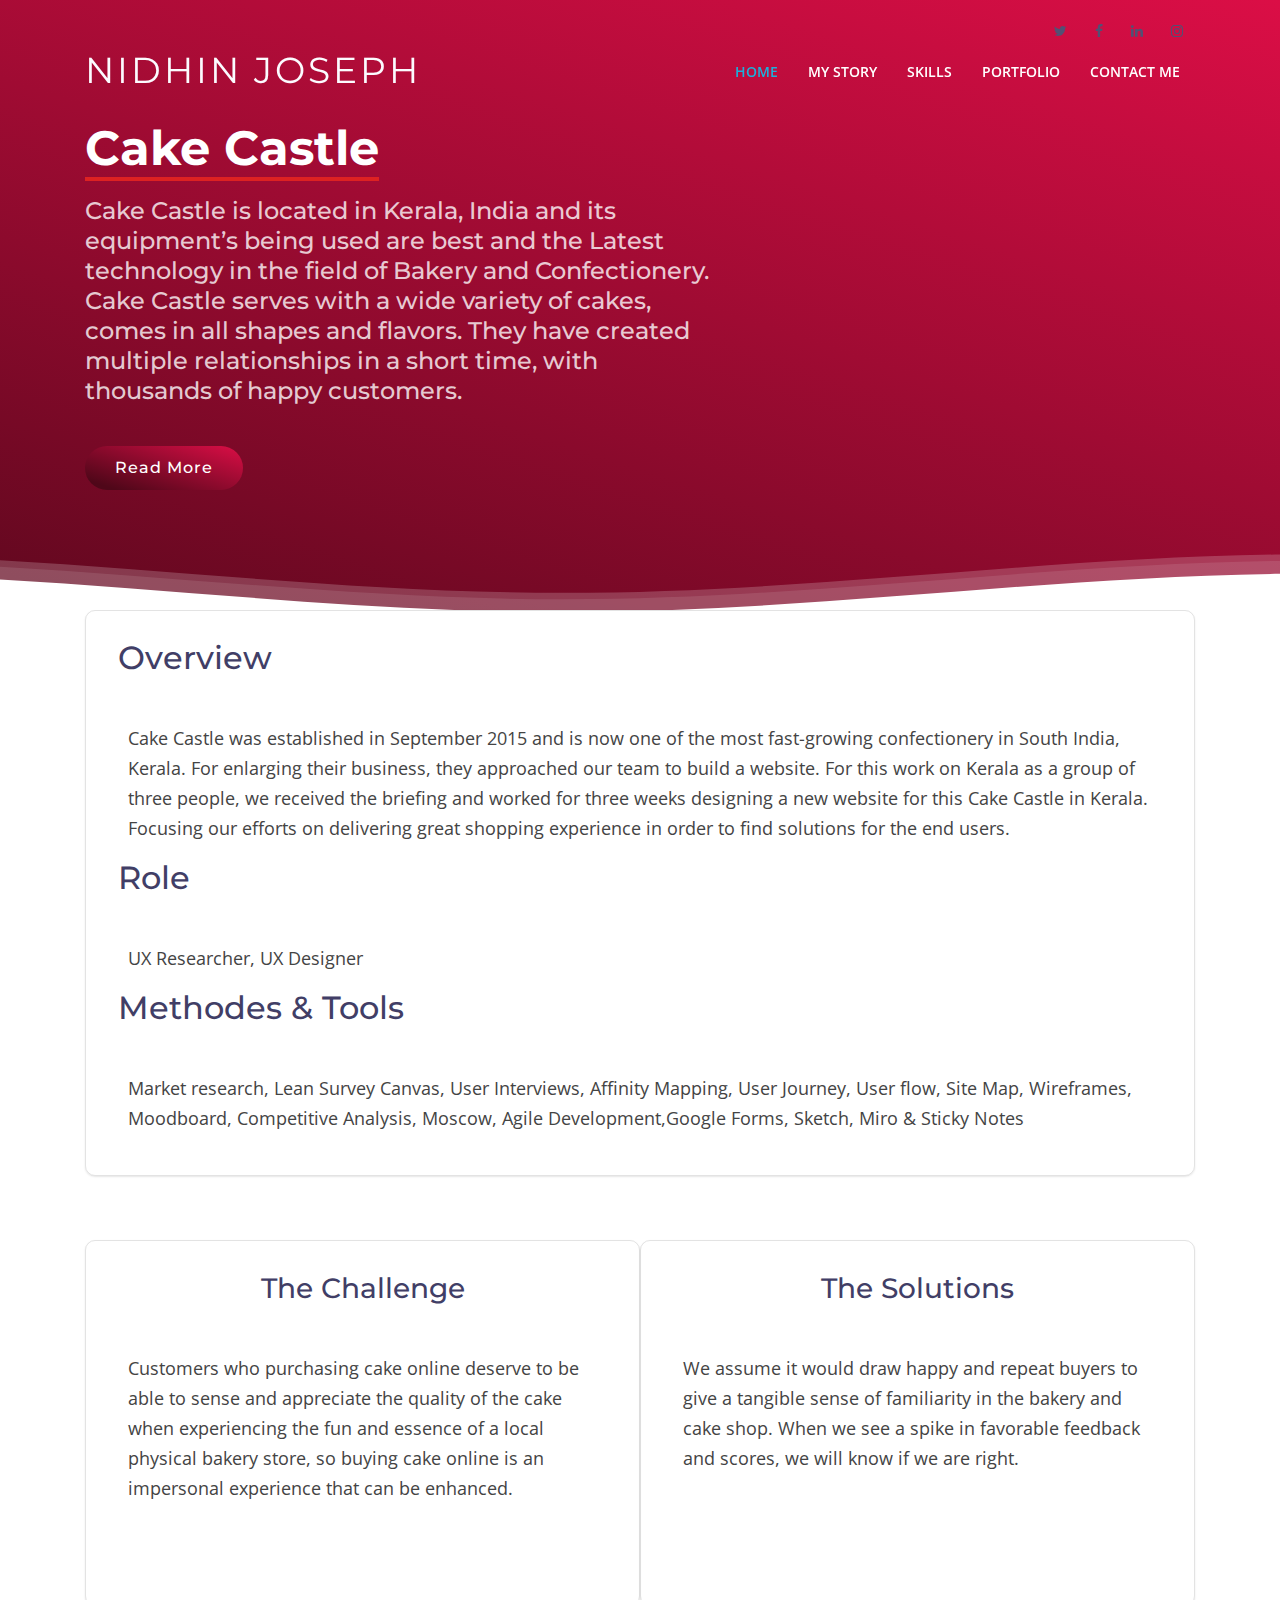
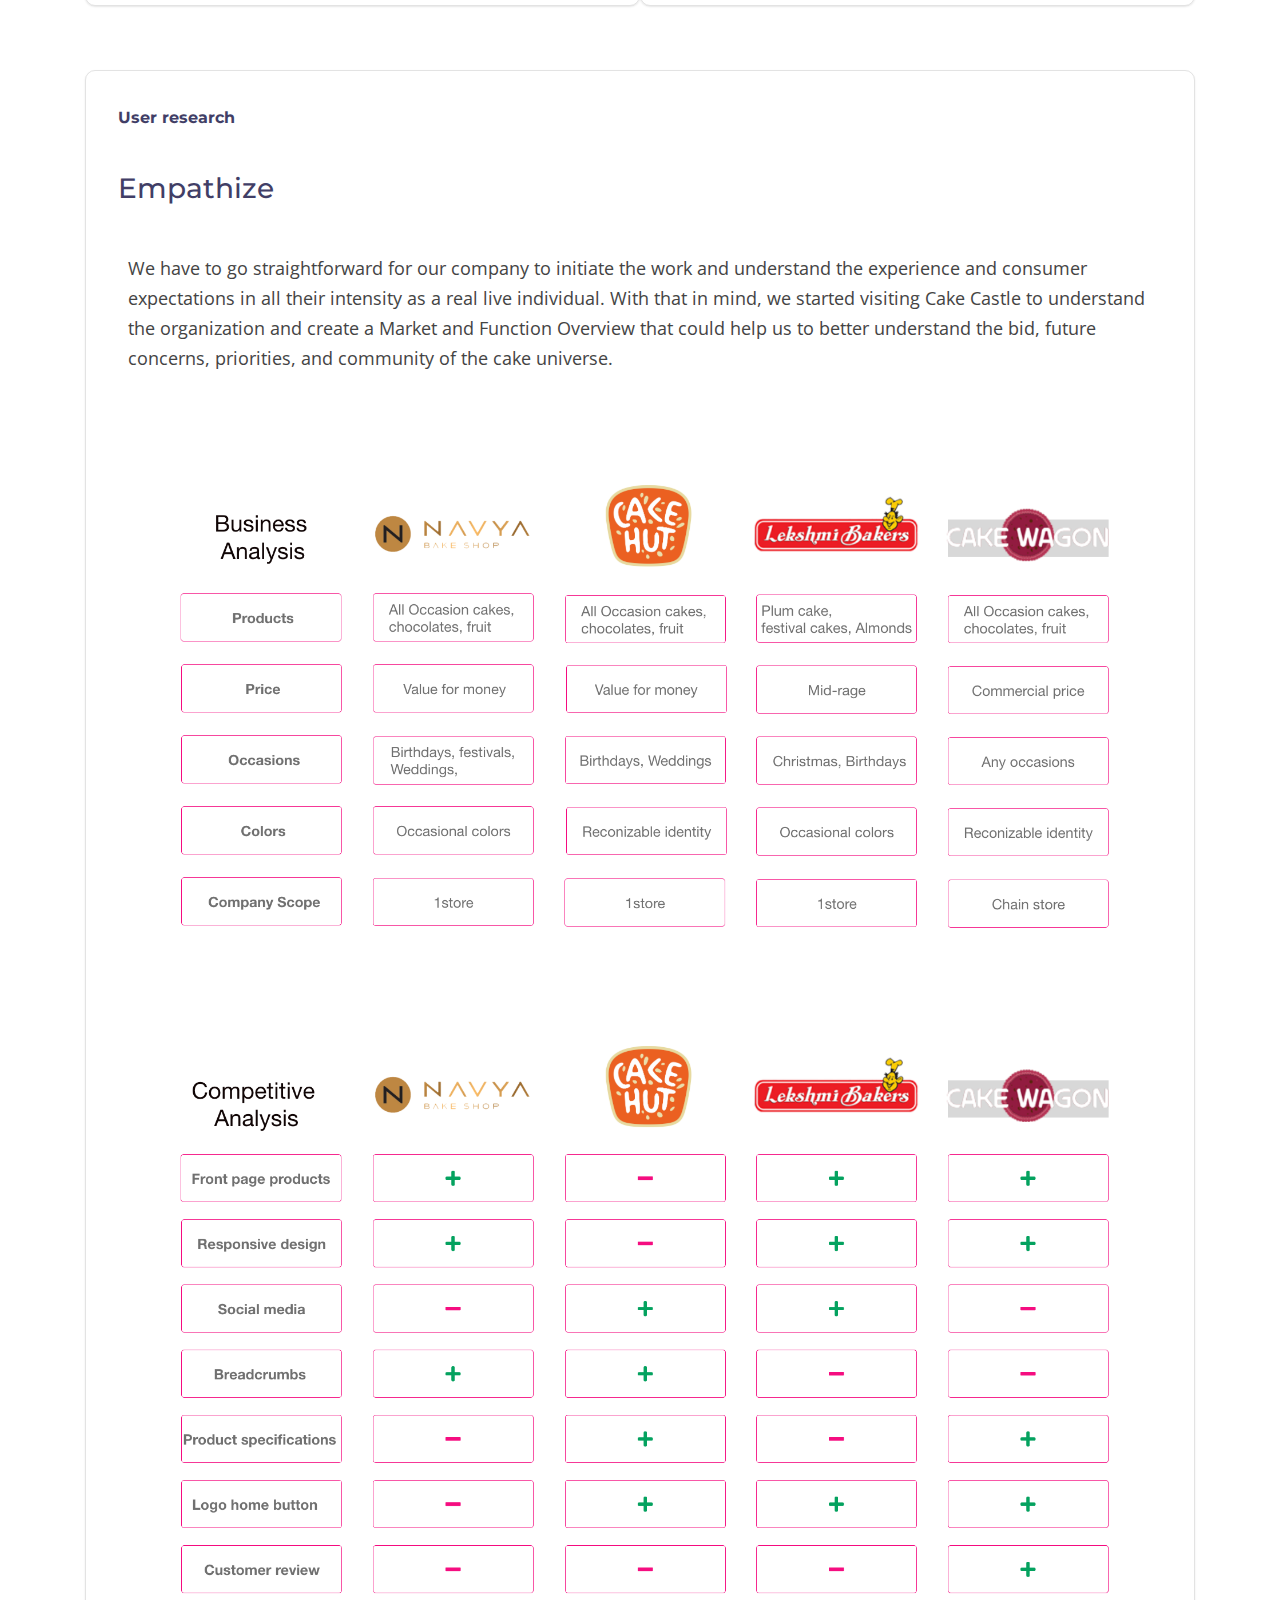
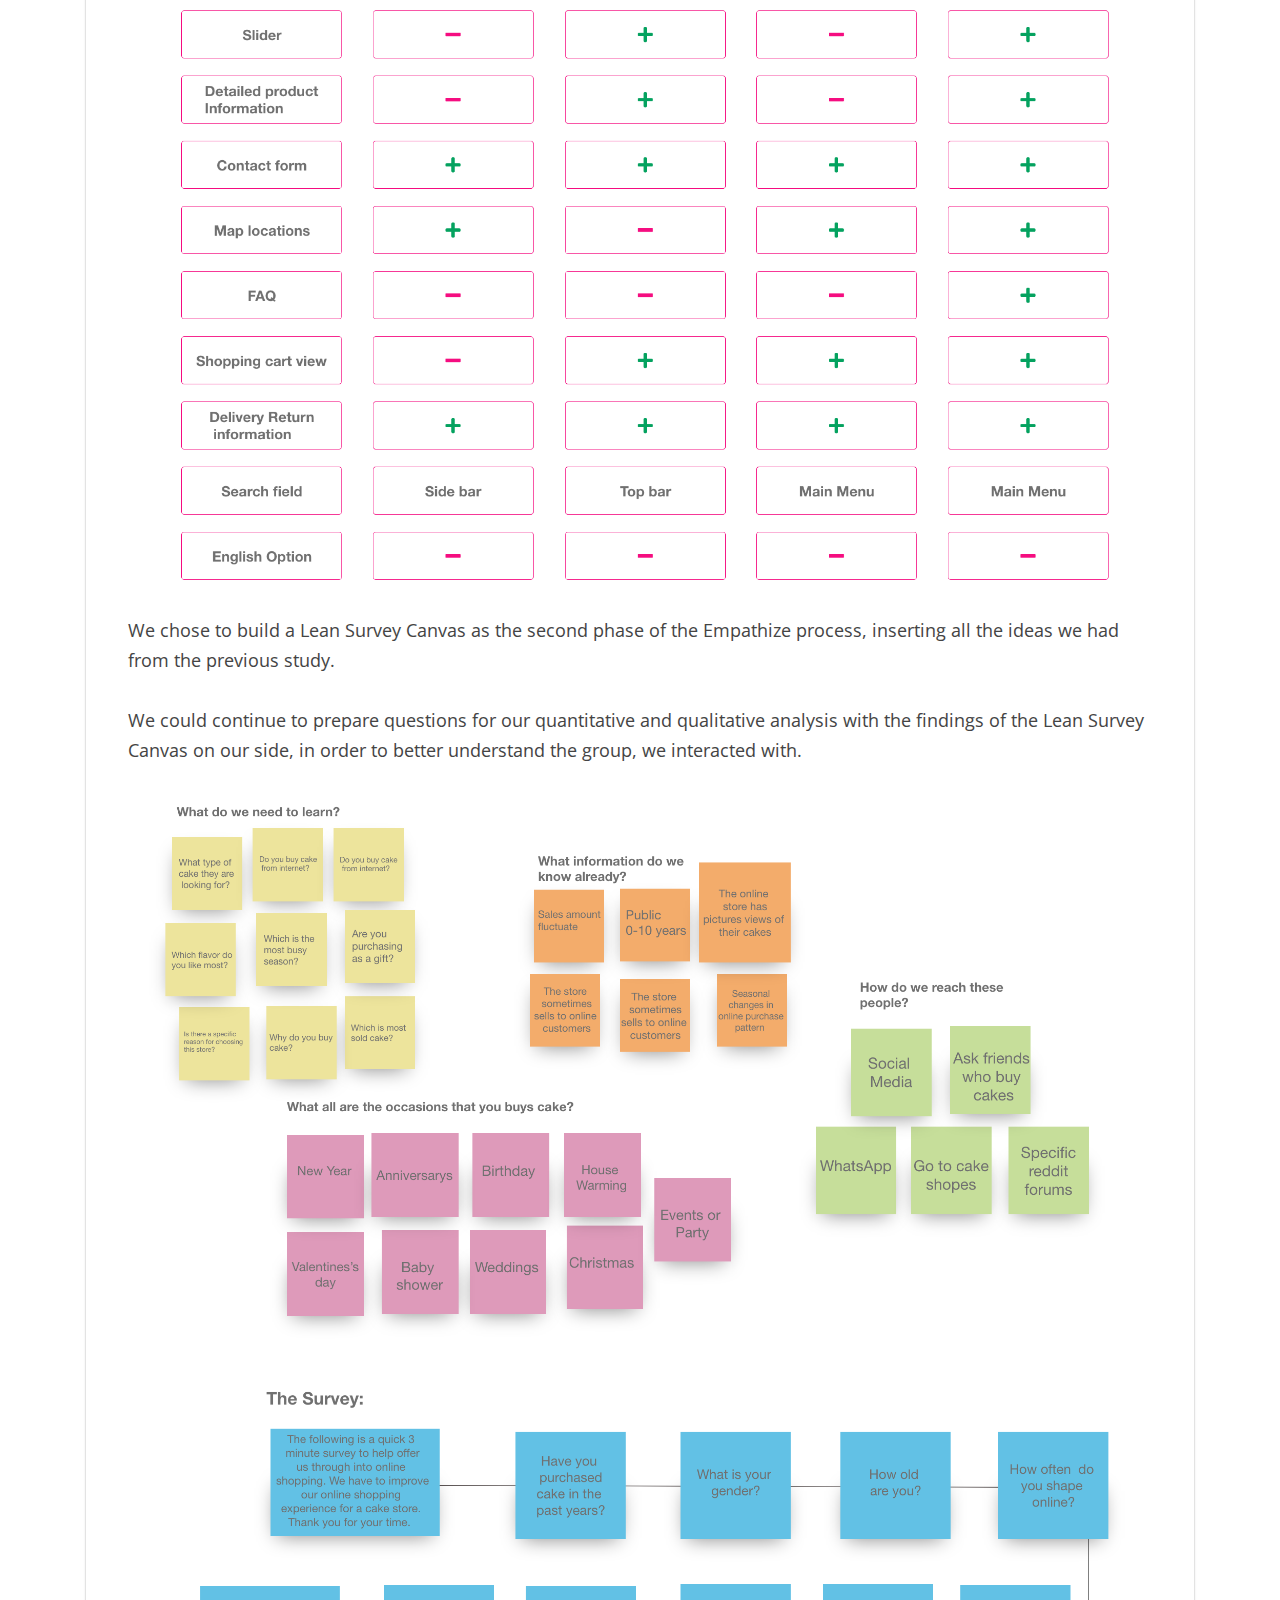
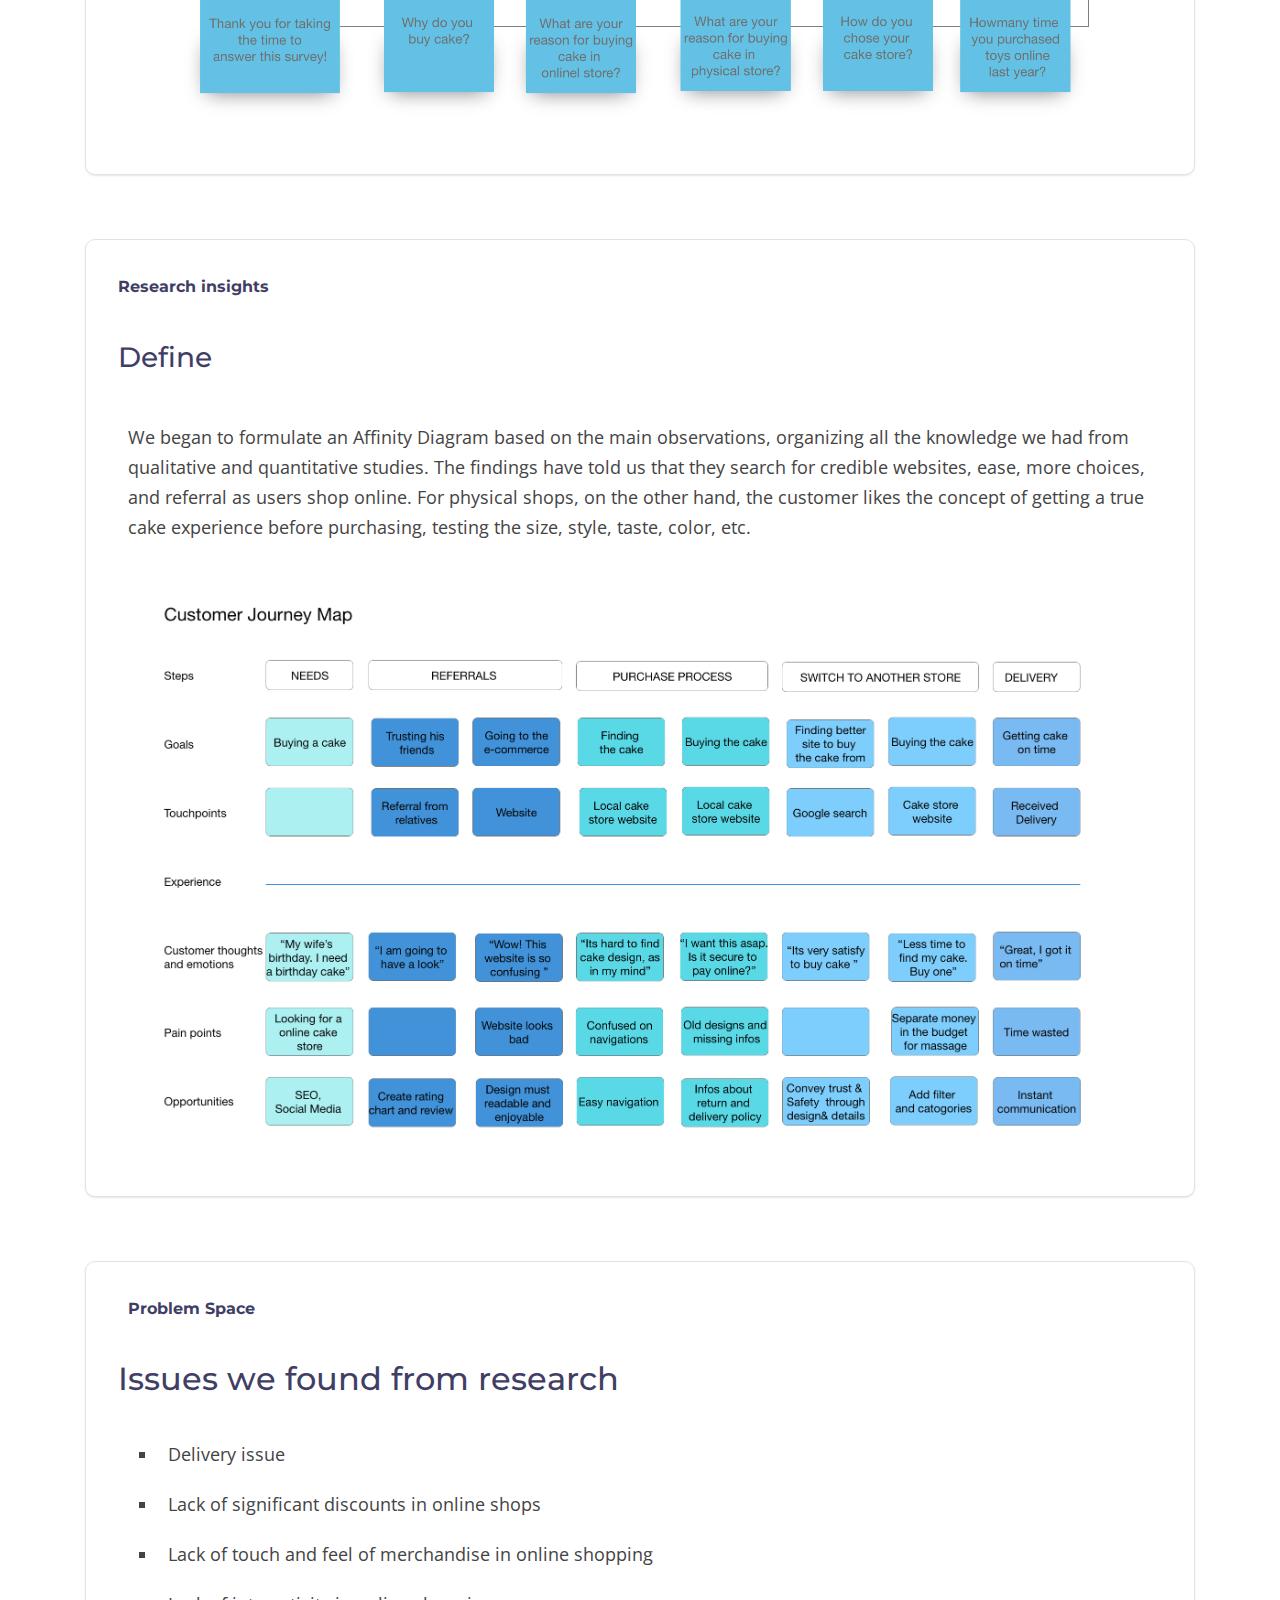
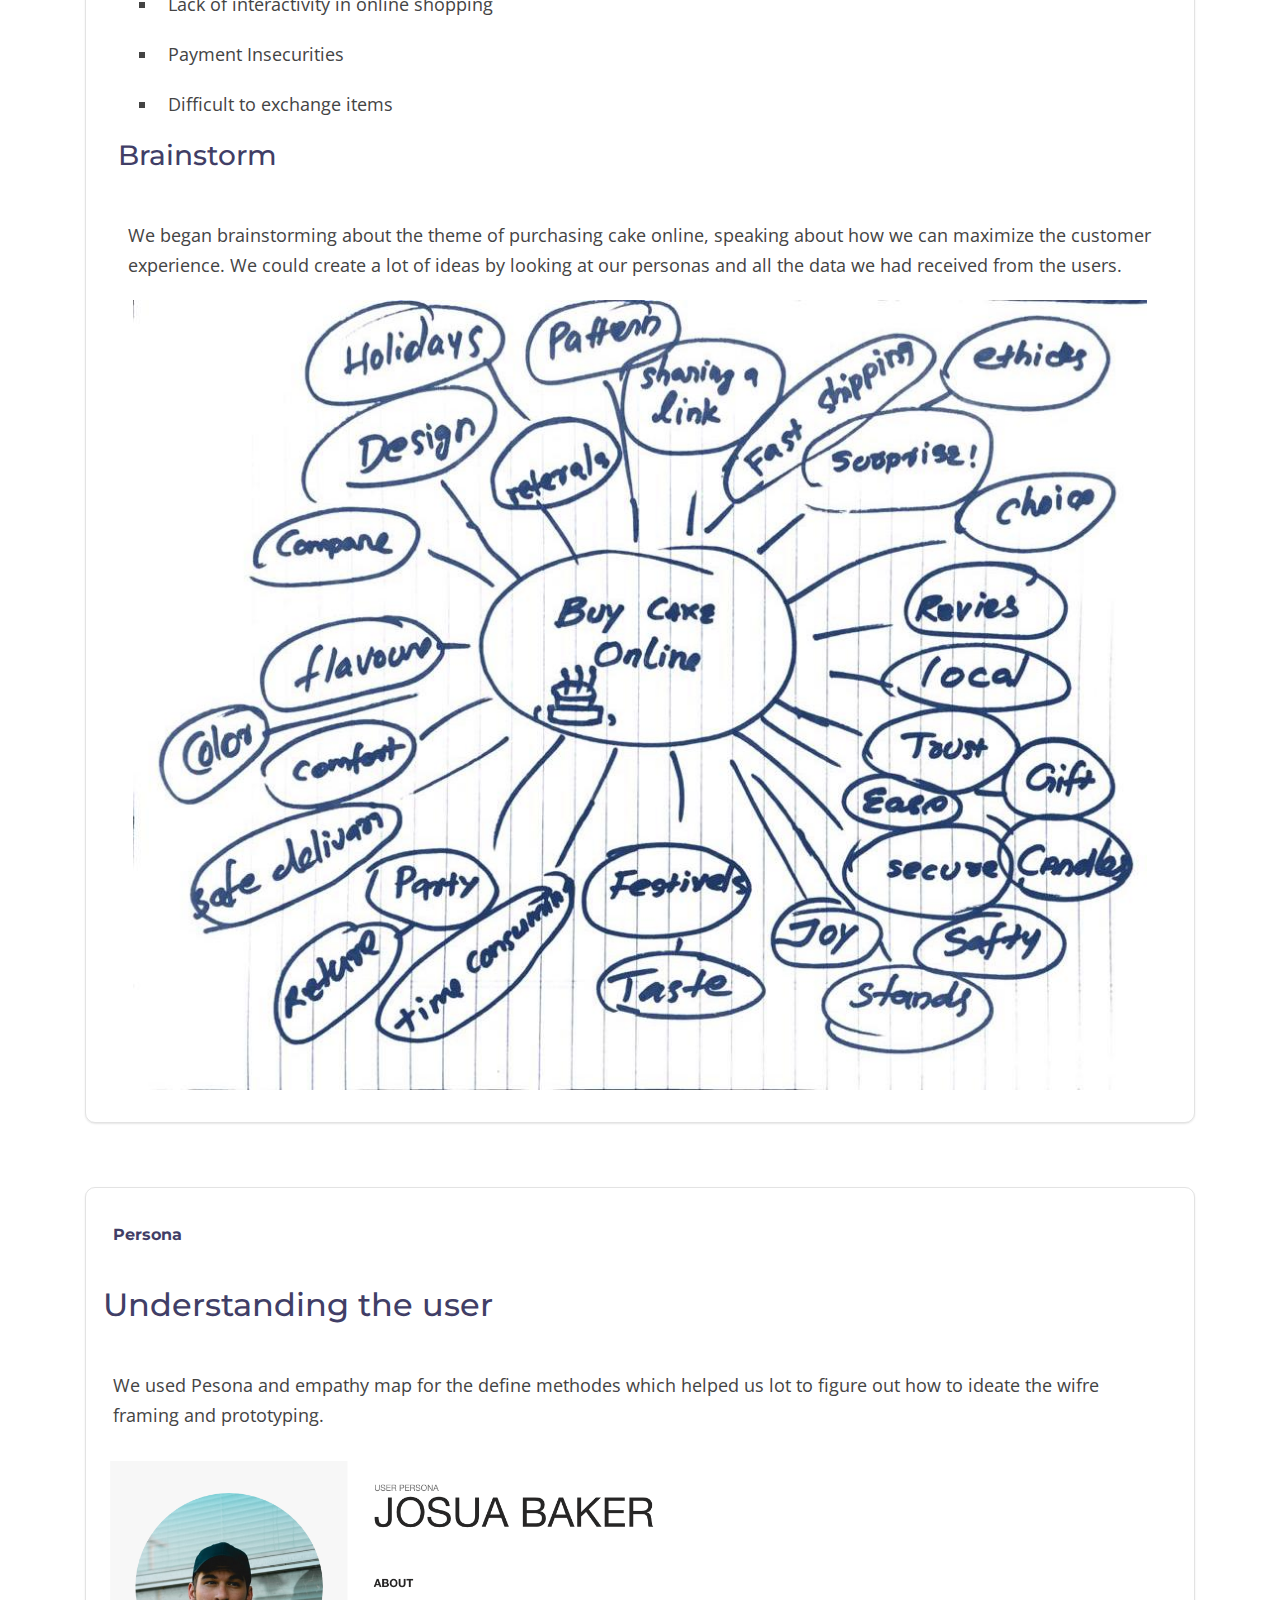
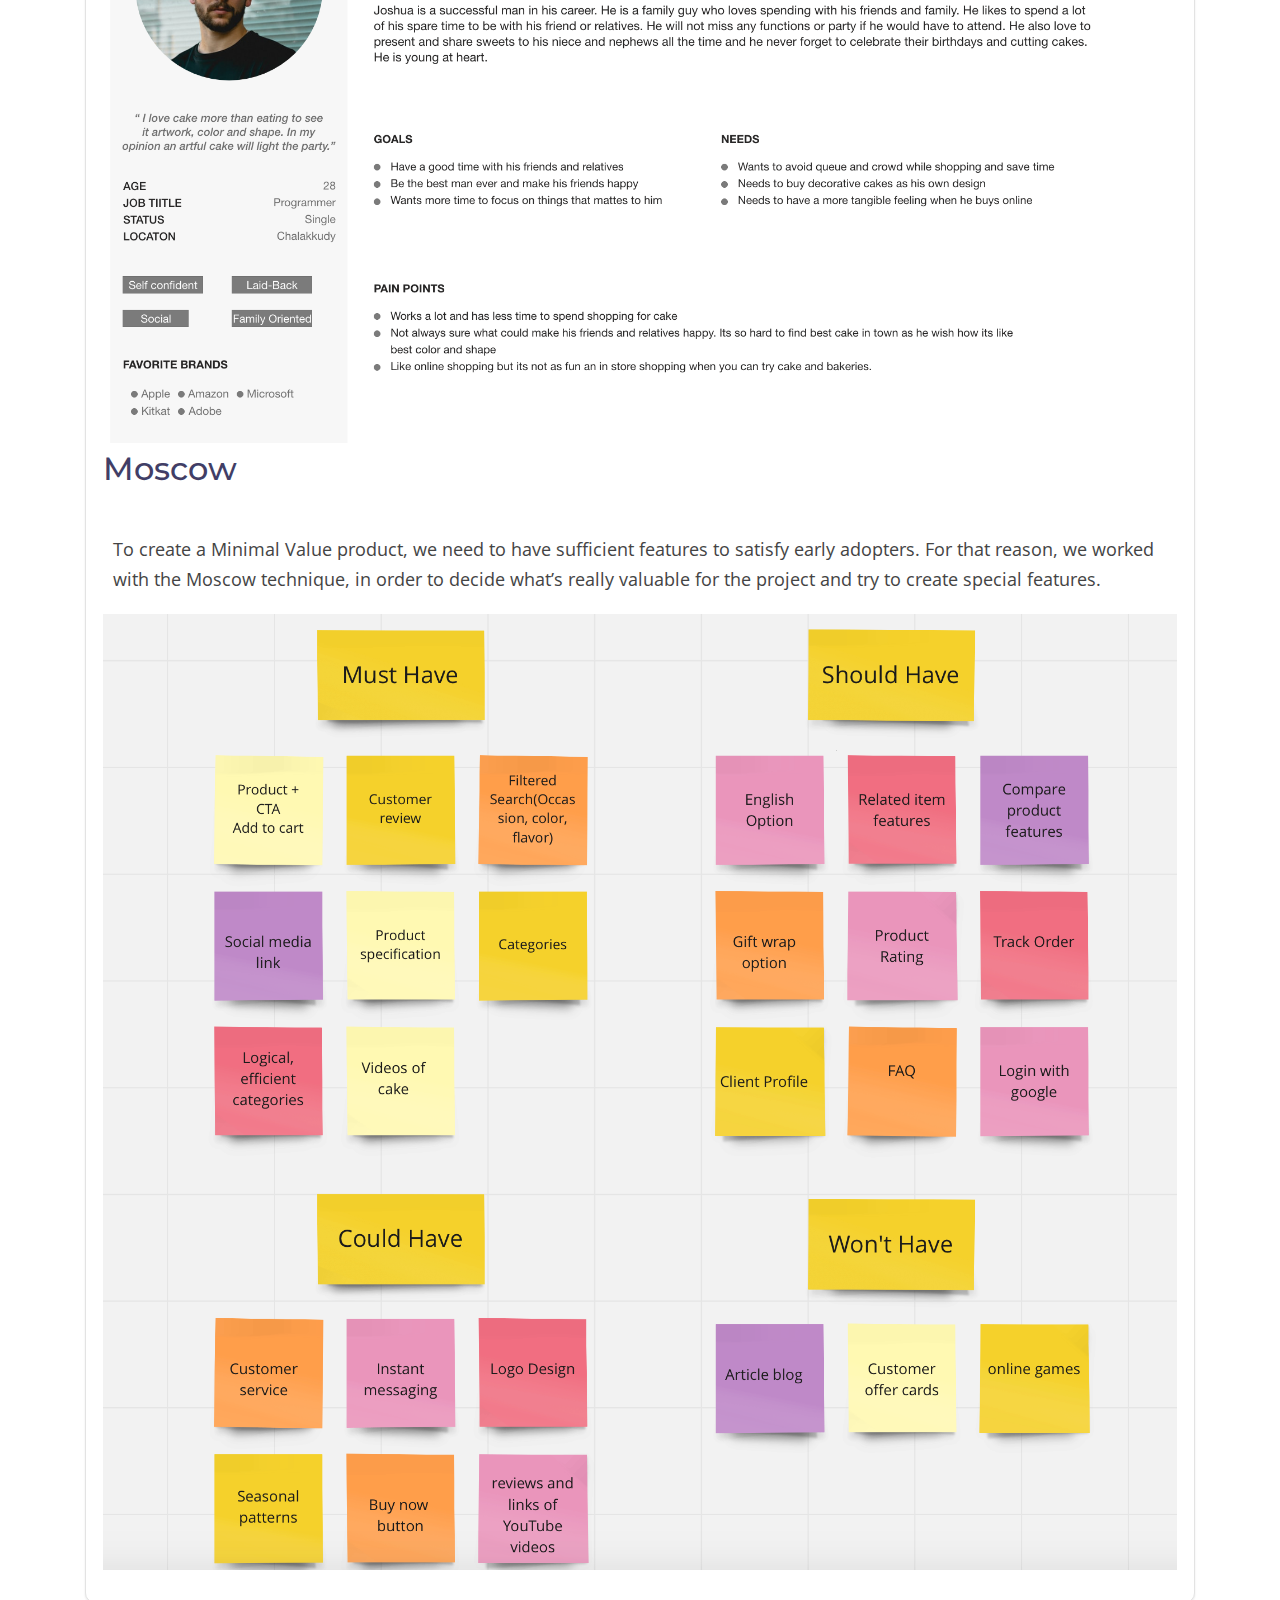
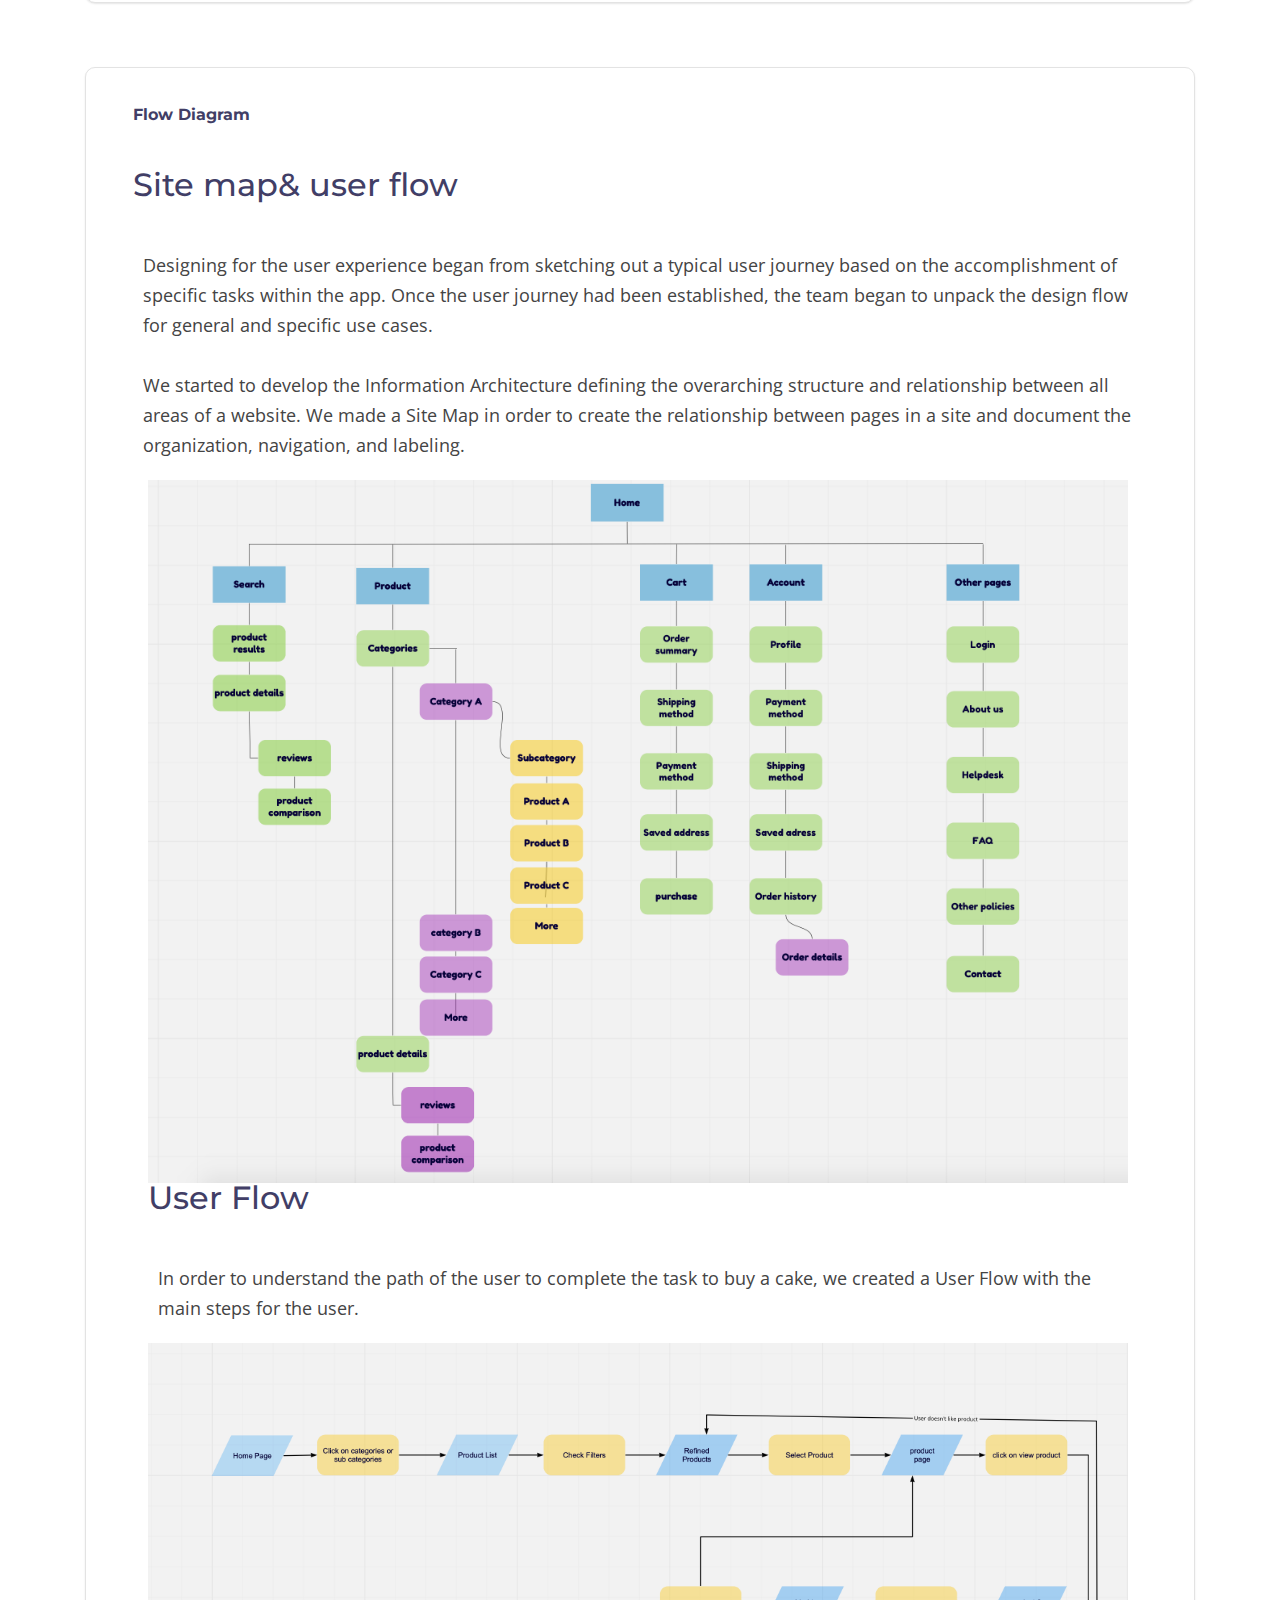
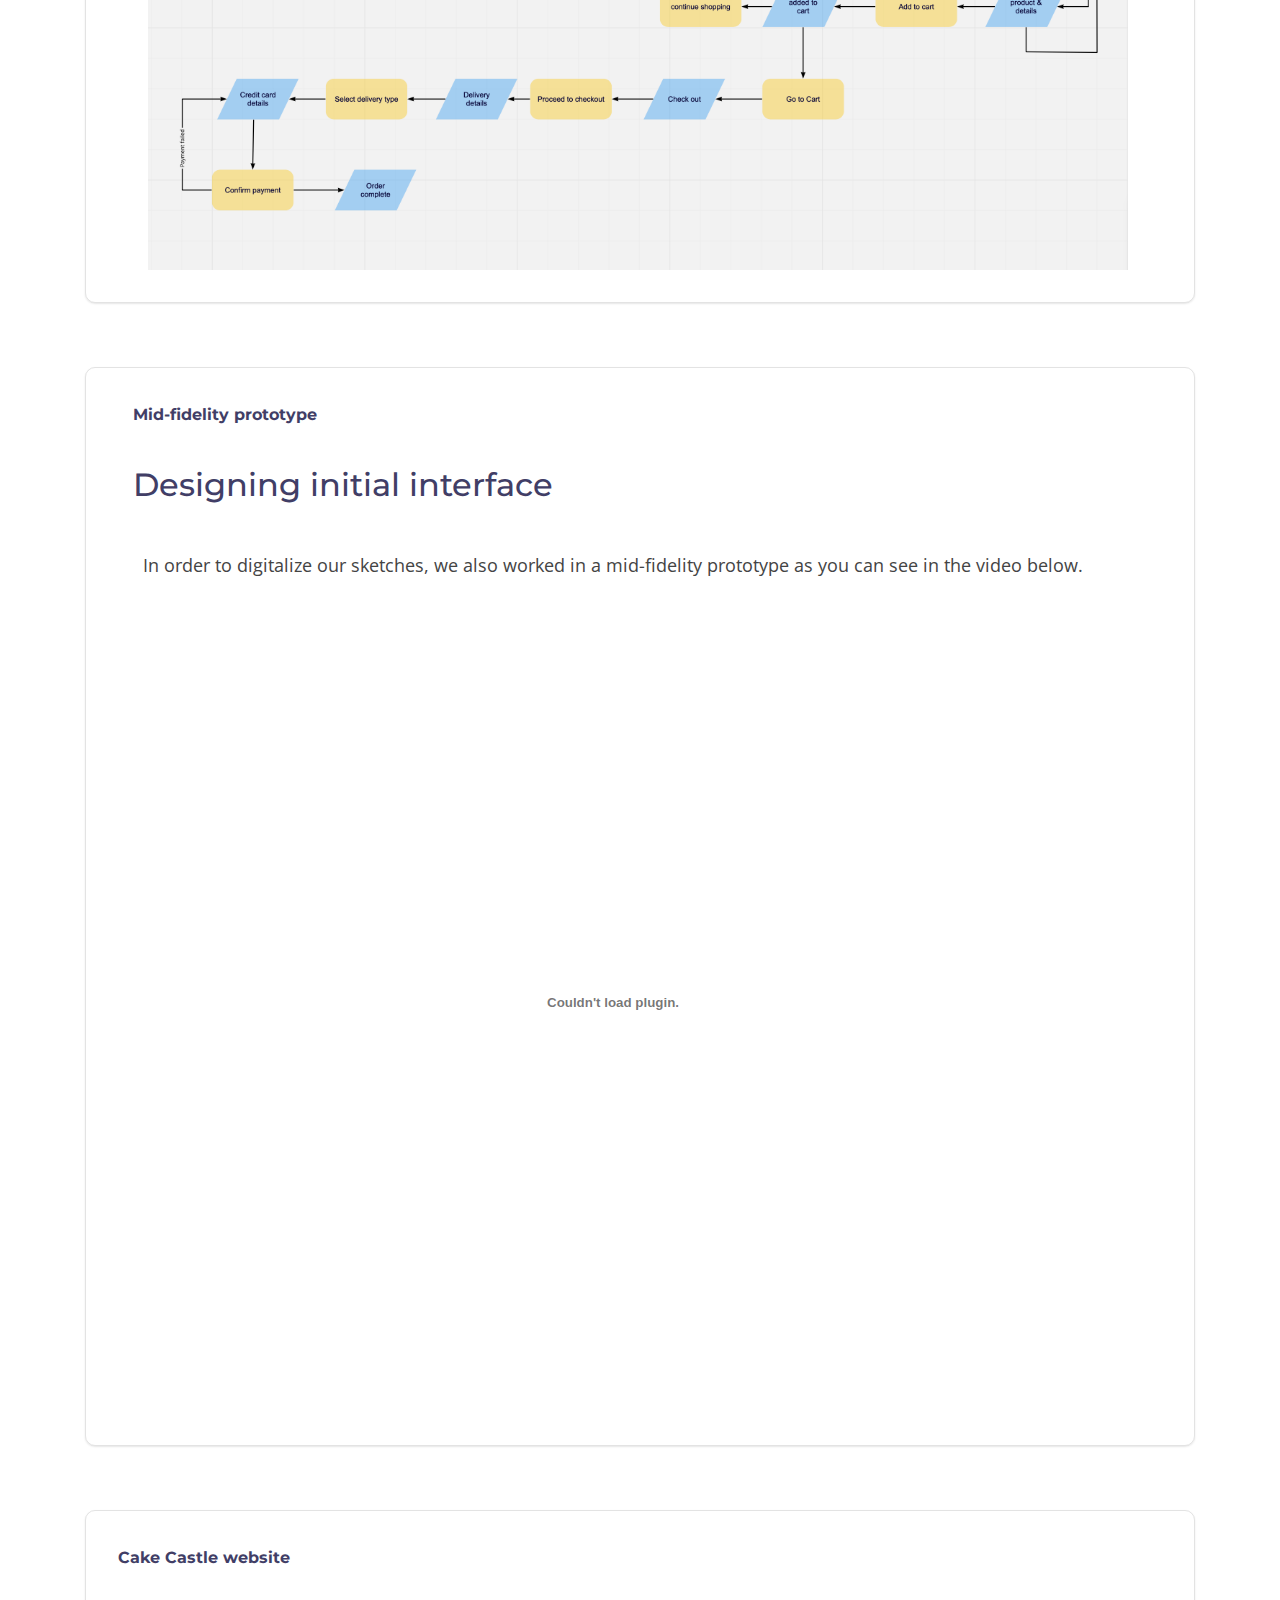
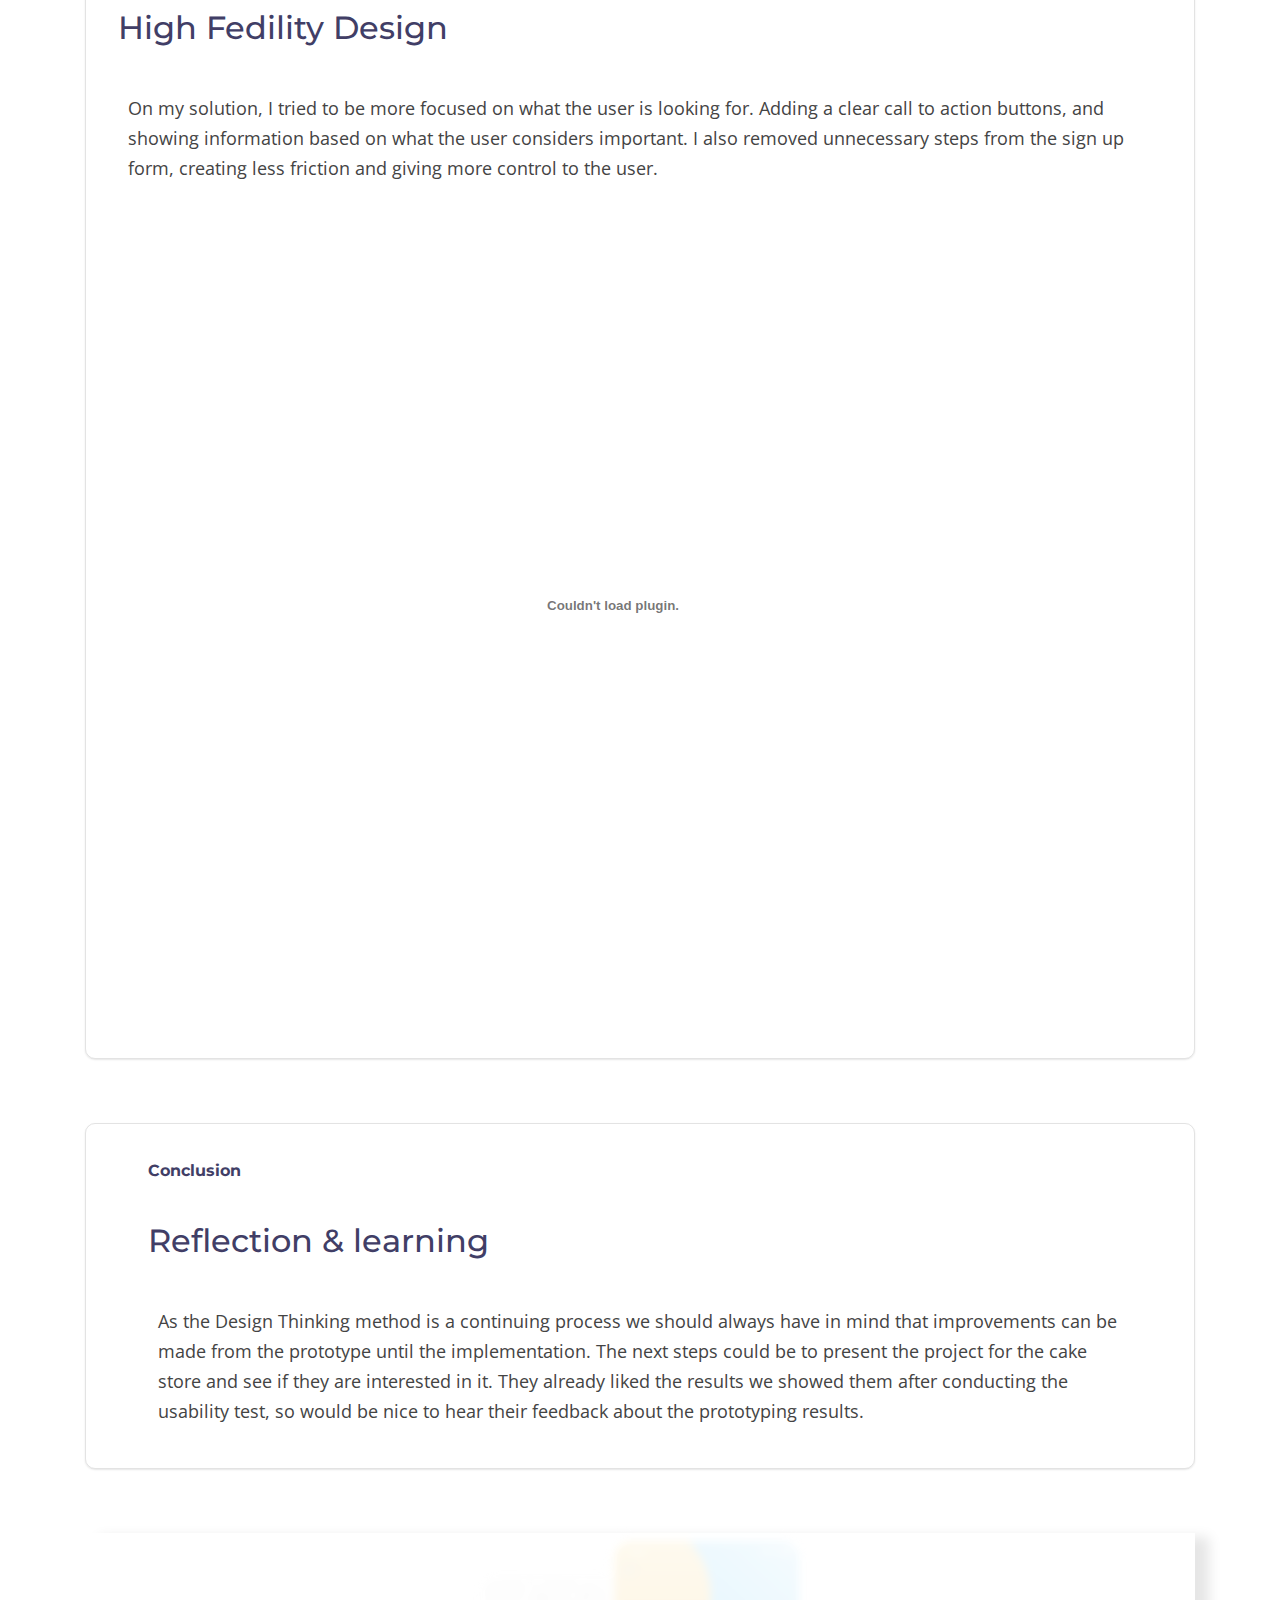
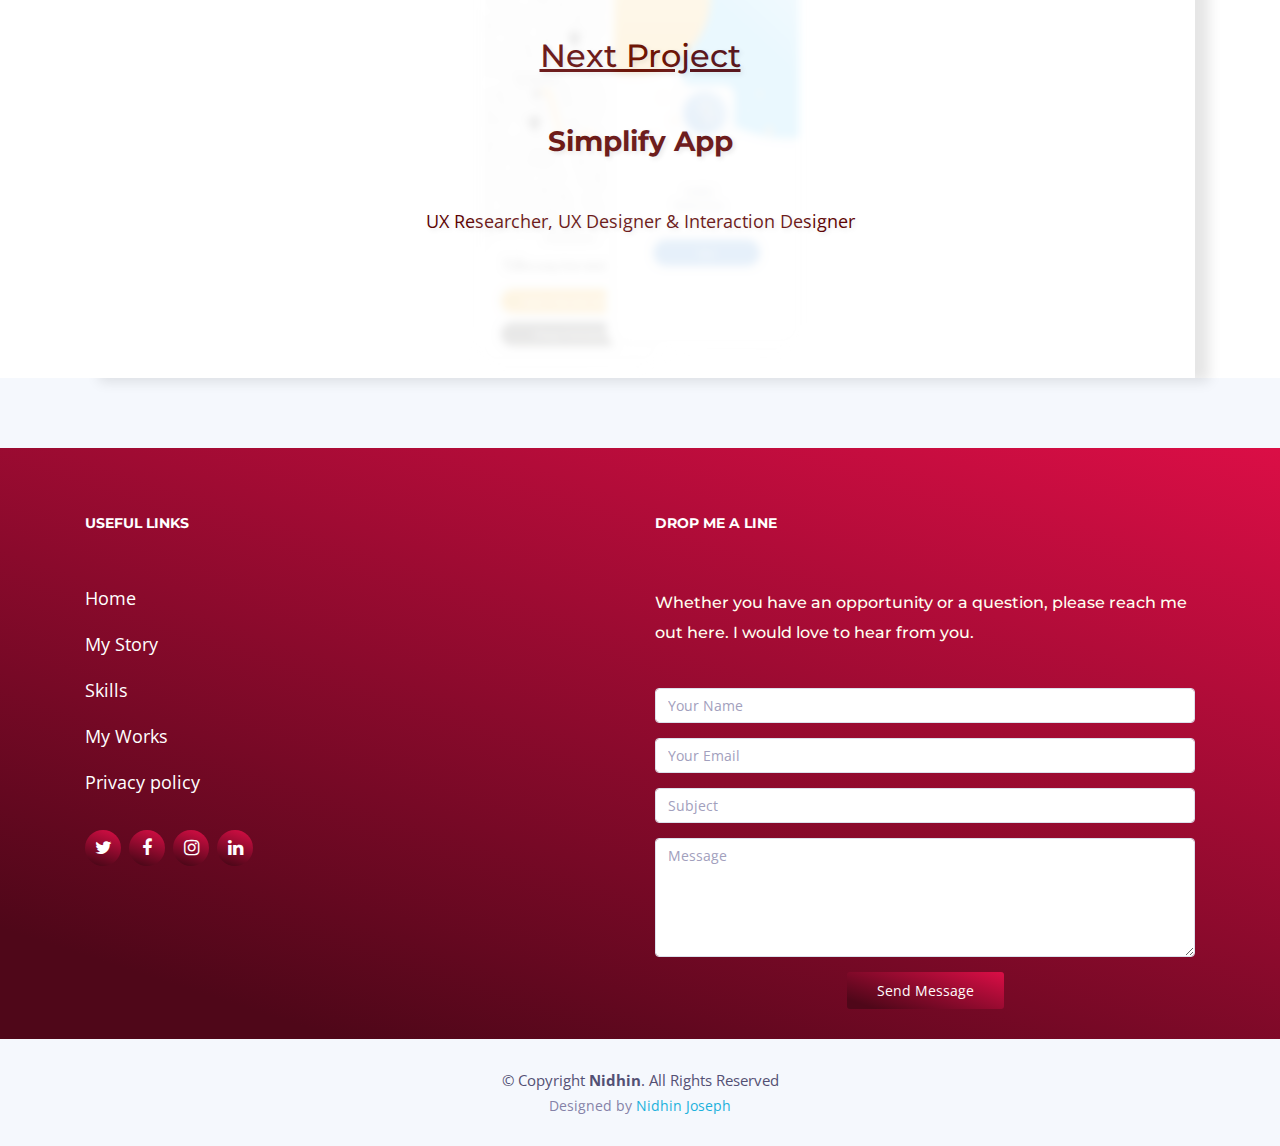
==== commit 11860048: "updated all files" ====
--- a/cakecastle.html
+++ b/cakecastle.html
@@ -283,10 +283,17 @@
             <div class="box col-md-12" class="row">
                 <div class="container">
 
-                    <h6 class="sec-title "><b>Sketching</b></h6>
+                    <h6 class="sec-title "><b>Mid-fidelity prototype</b></h6>
                     <h2 class="head1 ">Designing initial interface</h2>
-                    <img id="sketch" src="/img/portfolio/Layer 1.jpg " alt=" ">
-
+                    <p>In order to digitalize our sketches, we also worked in a mid-fidelity prototype as you can see in the video below.</p>
+
+                    <body>
+
+                        <p>
+                            <object>
+                            <embed height="785" width="940" src="https://youtu.be/4KAs4VSZbBQ" type="application/x-shockwave-flash" allowscriptaccess="always" allowfullscreen="true" height="385" width="640">
+                          </object>
+                        </p>
                 </div>
 
             </div>
@@ -294,75 +301,22 @@
                 <div class="container ">
                     <div class="row ">
                         <div>
-                            <h6><b>AN Fashion App</b></h6>
+                            <h6><b>Cake Castle website</b></h6>
                             <h2 class="head1 ">High Fedility Design</h2>
-                            <p class="des "> <b>1. Login and Onboardings: </b> View all the login and signup methodes of AN Fashion App. Onboardings helps user to understands the flow of App features.
+                            <p class="des "> On my solution, I tried to be more focused on what the user is looking for. Adding a clear call to action buttons, and showing information based on what the user considers important. I also removed unnecessary steps from the
+                                sign up form, creating less friction and giving more control to the user.
                             </p>
                         </div>
-                        <div class="col-lg-6 col-md-4 col-6 ">
-                            <a href="# " class="d-block mb-4 h-100 ">
-                                <img class="img-fluid " src="/img/portfolio/an01.jpg " alt=" ">
-
-                            </a>
-                        </div>
-                        <div class="col-lg-6 col-md-4 col-6 ">
-                            <a href="# " class="d-block mb-4 h-100 ">
-                                <img class="img-fluid " src="/img/portfolio/an02.jpg " alt=" ">
-                            </a>
-                        </div>
-                        <p class="des "> <b>2. Welcome and Offer PopUps: </b> After the creation of user account, there are some offers which is porovide by the company for the first user to enlight their shopping experience. Also the simple way of cotegorization of men
-                            and women could help better user experiece to the user.
-                        </p>
-                        <div class="col-lg-6 col-md-4 col-6 ">
-                            <a href="# " class="d-block mb-4 h-100 ">
-                                <img class="img-fluid " src="/img/portfolio/an03.jpg " alt=" ">
-                            </a>
-                        </div>
-                        <div class="col-lg-6 col-md-4 col-6 ">
-                            <a href="# " class="d-block mb-4 h-100 ">
-                                <img class="img-fluid " src="/img/portfolio/an04.jpg " alt=" ">
-                            </a>
-                        </div>
-                        <p class="des "> <b>3. Categories and Filters: </b> Defining catogories are very challenging for an online cloth shopping. The research finlized the categorization into a better place which the user can easly find the clothing as their taste and
-                            feelings. AN Fashion Designer head Anna Juliya, helped our team to figure the filter ideas because that was our biggest challenge.
-                        </p>
-                        <div class="col-lg-6 col-md-4 col-6 ">
-                            <a href="# " class="d-block mb-4 h-100 ">
-                                <img class="img-fluid " src="/img/portfolio/an05.jpg " alt=" ">
-                            </a>
-                        </div>
-                        <div class="col-lg-6 col-md-4 col-6 ">
-                            <a href="# " class="d-block mb-4 h-100 ">
-                                <img class="img-fluid " src="/img/portfolio/an06.jpg " alt=" ">
-                            </a>
-                        </div>
-                        <p class="des "> <b>4. Shopping Cart and Tracking: </b> There were many phases we faced while researching and designing the shopping cart as well as traking methodes in the online clothing. Customers should be able to spot the cart icon. So locating
-                            the shoping cart in a better place which user can easly find was a hardest challenge. Give a notification to the user when they add an item to the cart, and it was awesome successfull experiece. Allowing users to edit the cart,
-                            link cart item to full product details and so many features defined to the cart section because the goal also emphasised on the frustation and fear of the user while shopping.
-                        </p>
-                        <div class="col-lg-6 col-md-4 col-6 ">
-                            <a href="# " class="d-block mb-4 h-100 ">
-                                <img class="img-fluid " src="/img/portfolio/an07.jpg " alt=" ">
-                            </a>
-                        </div>
-                        <div class="col-lg-6 col-md-4 col-6 ">
-                            <a href="# " class="d-block mb-4 h-100 ">
-                                <img class="img-fluid " src="/img/portfolio/an08.jpg " alt=" ">
-                            </a>
-                        </div>
-                        <p class="des "> <b>5. Checkout: </b> Designed checkout section in a very convenient way for the better user experiece. Provided photos, specifications and links for the items in the shopping cart. We decided to keep the 'Back' button fully functional.
-                            Also provided a real time support for the users. The hardest challenges on this phase was to provide user a progress indicator and keeping the checkout interface simple.
-                        </p>
-                        <div class="col-lg-6 col-md-4 col-6 ">
-                            <a href="# " class="d-block mb-4 h-100 ">
-                                <img class="img-fluid " src="/img/portfolio/an09.jpg " alt=" ">
-                            </a>
-                        </div>
-                        <div class="col-lg-6 col-md-4 col-6 ">
-                            <a href="# " class="d-block mb-4 h-100 ">
-                                <img class="img-fluid " src="/img/portfolio/an10.jpg " alt=" ">
-                            </a>
-                        </div>
+                        <div class="col-lg-12 ">
+
+
+                            <p>
+                                <object>
+                                <embed height="785" width="940" src="https://youtu.be/1Bs5RGXr9WM" type="application/x-shockwave-flash" allowscriptaccess="always" allowfullscreen="true" height="385" width="640">
+                              </object>
+                            </p>
+                        </div>
+
                     </div>
                 </div>
             </div>
@@ -372,15 +326,26 @@
                     <div class="col-md-12 col-md-offset-2">
                         <h6 class="sec-title"><b>Conclusion</b></h6>
                         <h2 class="head1">Reflection & learning</h2>
-                        <p class="des"> AN Fashion App helped me a lot to grow in the UX research feild and designing section. As designers we tend to focus a lot on creating beautiful visuals, how perfect every pixel is going to look and often end up missing the bigger
-                            picture. This project helped me to understand the importance of considering business perspective in general and helping me to get closer to both client and final user of the product. The creation of AN Fashion App not only
-                            people and problem focused, but also ‘features’ focused. It is essential for designers to learn how pitch ideas and justify design decisions from a standpoint of how it’s going to make the company money, grow an audience, or
-                            make their experience better.
-                        </p>
-                    </div>
-                </div>
-            </div>
-
+                        <p class="des"> As the Design Thinking method is a continuing process we should always have in mind that improvements can be made from the prototype until the implementation. The next steps could be to present the project for the cake store and
+                            see if they are interested in it. They already liked the results we showed them after conducting the usability test, so would be nice to hear their feedback about the prototyping results.
+                        </p>
+                    </div>
+                </div>
+            </div>
+            <div class="next-project goapppet">
+                <a href="simplify.html">
+
+                    <div class="description">
+                        <div class="description-next">
+                            <h2>Next Project</h2>
+                            <h3><strong>Simplify App</strong></h3>
+                            <p>UX Researcher, UX Designer & Interaction Designer</p>
+                            </p>
+                        </div>
+                    </div>
+                    <img src="/img/hero-img-simplfy.png" alt="simplify.html">
+                </a>
+            </div>
             <div class="break"></div>
         </div>
         </div>
@@ -512,6 +477,6 @@
     <!-- Template Main Javascript File -->
     <script src="js/main.js"></script>
 
-</body>
+    </body>
 
 </html>--- a/css/cake.css
+++ b/css/cake.css
@@ -231,7 +231,7 @@
 --------------------------------------------------------------*/
 
 #hero {
-    bbackground: rgb(79, 7, 25);
+    background: rgb(79, 7, 25);
     background: linear-gradient(18deg, rgba(79, 7, 25, 1) 11%, rgba(219, 14, 70, 1) 100%);
     background-size: cover;
     position: relative;
@@ -845,8 +845,8 @@
 
 #footer .footer-top {
     padding: 60px 0 30px 0;
-    background: rgb(0, 0, 0);
-    background: linear-gradient(18deg, rgba(0, 0, 0, 1) 0%, rgba(237, 122, 87, 1) 74%);
+    background: rgb(79, 7, 25);
+    background: linear-gradient(18deg, rgba(79, 7, 25, 1) 11%, rgba(219, 14, 70, 1) 100%);
 }
 
 #footer .footer-top .footer-info {
@@ -876,8 +876,8 @@
 #footer .footer-top .social-links a {
     font-size: 18px;
     display: inline-block;
-    background: rgb(0, 0, 0);
-    background: linear-gradient(18deg, rgba(0, 0, 0, 1) 0%, rgba(237, 122, 87, 1) 74%);
+    background: rgb(79, 7, 25);
+    background: linear-gradient(18deg, rgba(79, 7, 25, 1) 11%, rgba(219, 14, 70, 1) 100%);
     color: #fff;
     line-height: 1;
     padding: 8px 0;
@@ -949,8 +949,8 @@
 }
 
 #footer .footer-top .footer-newsletter input[type="submit"] {
-    background: rgb(0, 0, 0);
-    background: linear-gradient(18deg, rgba(0, 0, 0, 1) 0%, rgba(237, 122, 87, 1) 74%);
+    background: rgb(79, 7, 25);
+    background: linear-gradient(18deg, rgba(79, 7, 25, 1) 11%, rgba(219, 14, 70, 1) 100%);
     border: 1px solid #1bb1dc;
     width: 35%;
     padding: 6px 0;
@@ -1036,8 +1036,8 @@
 }
 
 #footer .footer-top .form button[type="submit"] {
-    background: rgb(0, 0, 0);
-    background: linear-gradient(18deg, rgba(0, 0, 0, 1) 0%, rgba(237, 122, 87, 1) 74%);
+    background: rgb(79, 7, 25);
+    background: linear-gradient(18deg, rgba(79, 7, 25, 1) 11%, rgba(219, 14, 70, 1) 100%);
     border: 0;
     border-radius: 3px;
     padding: 8px 30px;
@@ -1188,4 +1188,48 @@
     #footer .footer-top .social-links a {
         margin-bottom: 25px;
     }
+}
+
+.next-project {
+    width: 100%;
+    text-align: center;
+    position: relative;
+    box-shadow: 14px 4px 12px rgba(0, 0, 0, 0.1);
+}
+
+.next-project img {
+    opacity: 0.1;
+    width: 30%;
+    height: 10%;
+    filter: blur(4px);
+}
+
+.next-project .description {
+    position: absolute;
+    width: 100%;
+    top: 0px;
+    bottom: 0px;
+    align-items: center;
+    display: flex;
+}
+
+.next-project .description-next {
+    width: 100%;
+}
+
+.next-project .description-next {
+    width: 100%;
+}
+
+.next-project h2 {
+    color: #5e0404;
+    text-decoration: underline;
+    padding: 15px;
+    text-shadow: 2px 2px 5px rgba(0, 0, 0, 0.1);
+}
+
+.next-project h3,
+.next-project p {
+    color: #5e0404;
+    text-shadow: 2px 2px 5px rgba(0, 0, 0, 0.1);
 }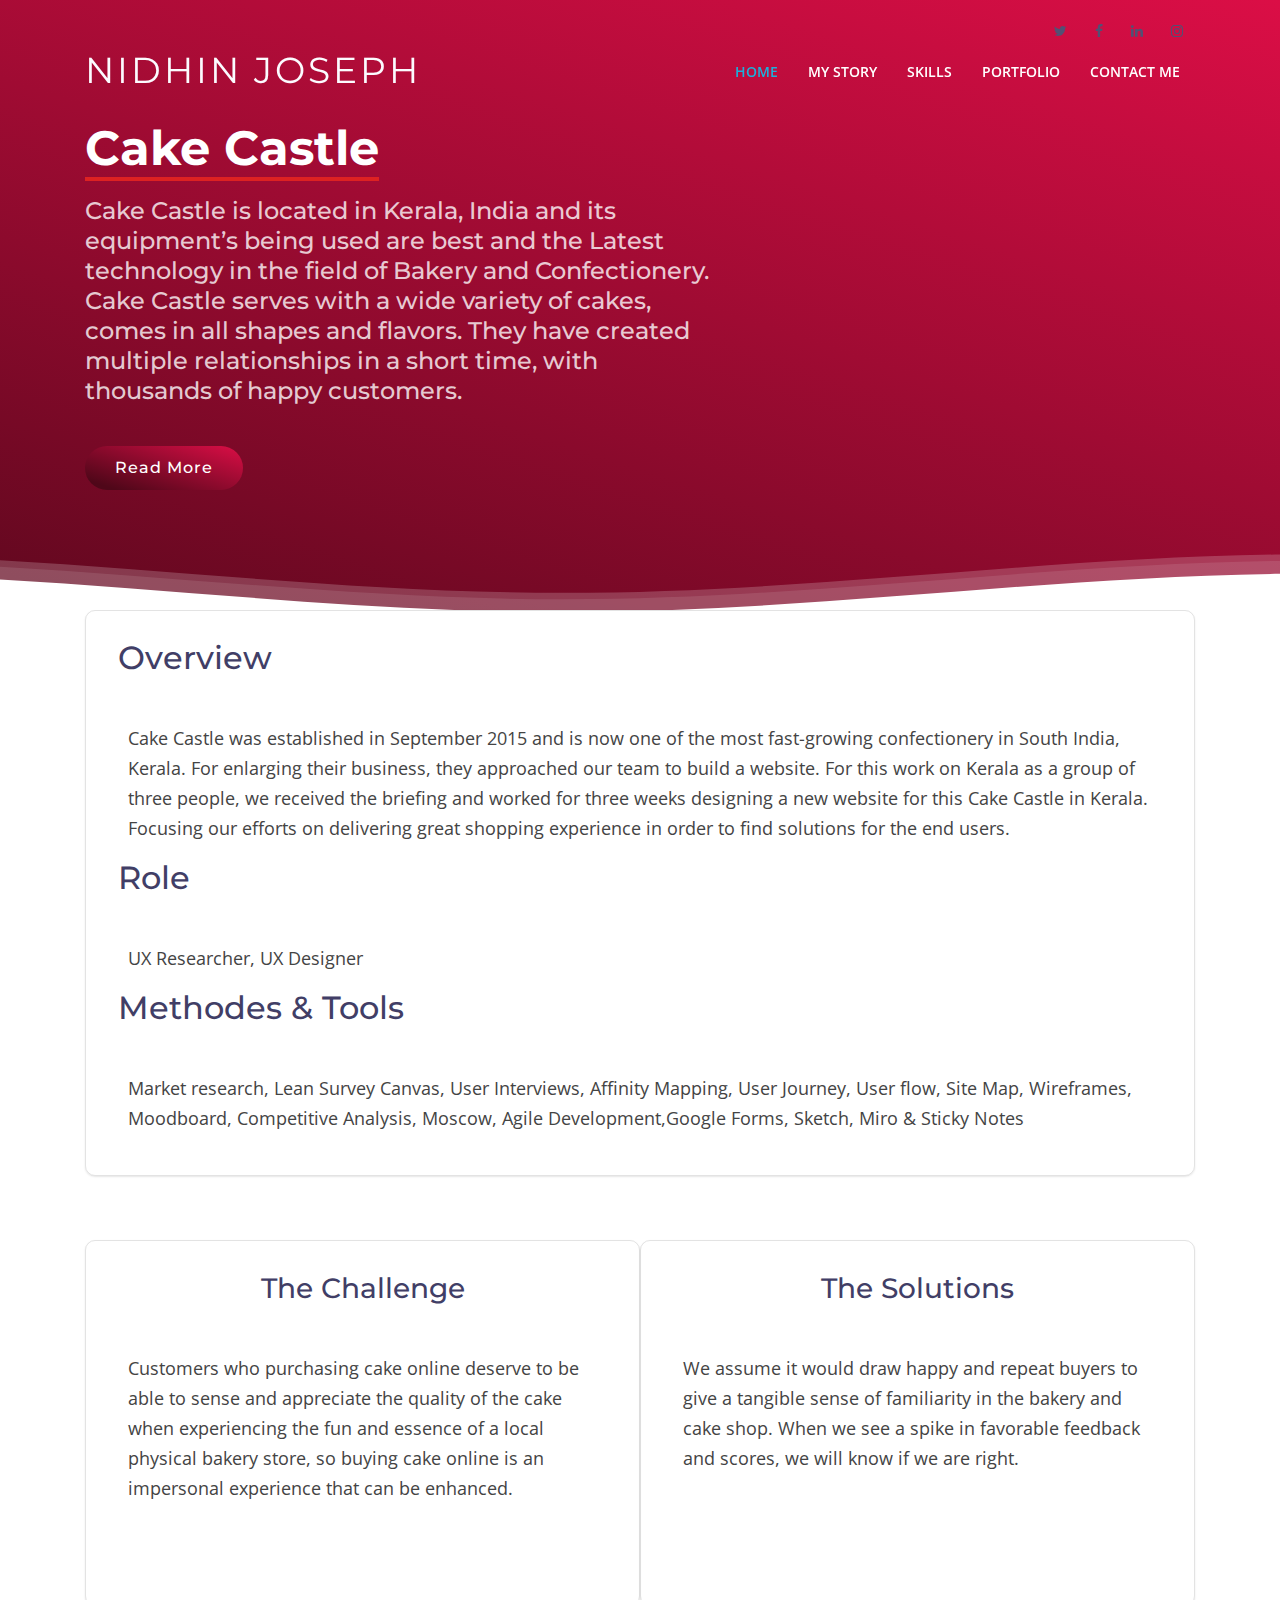
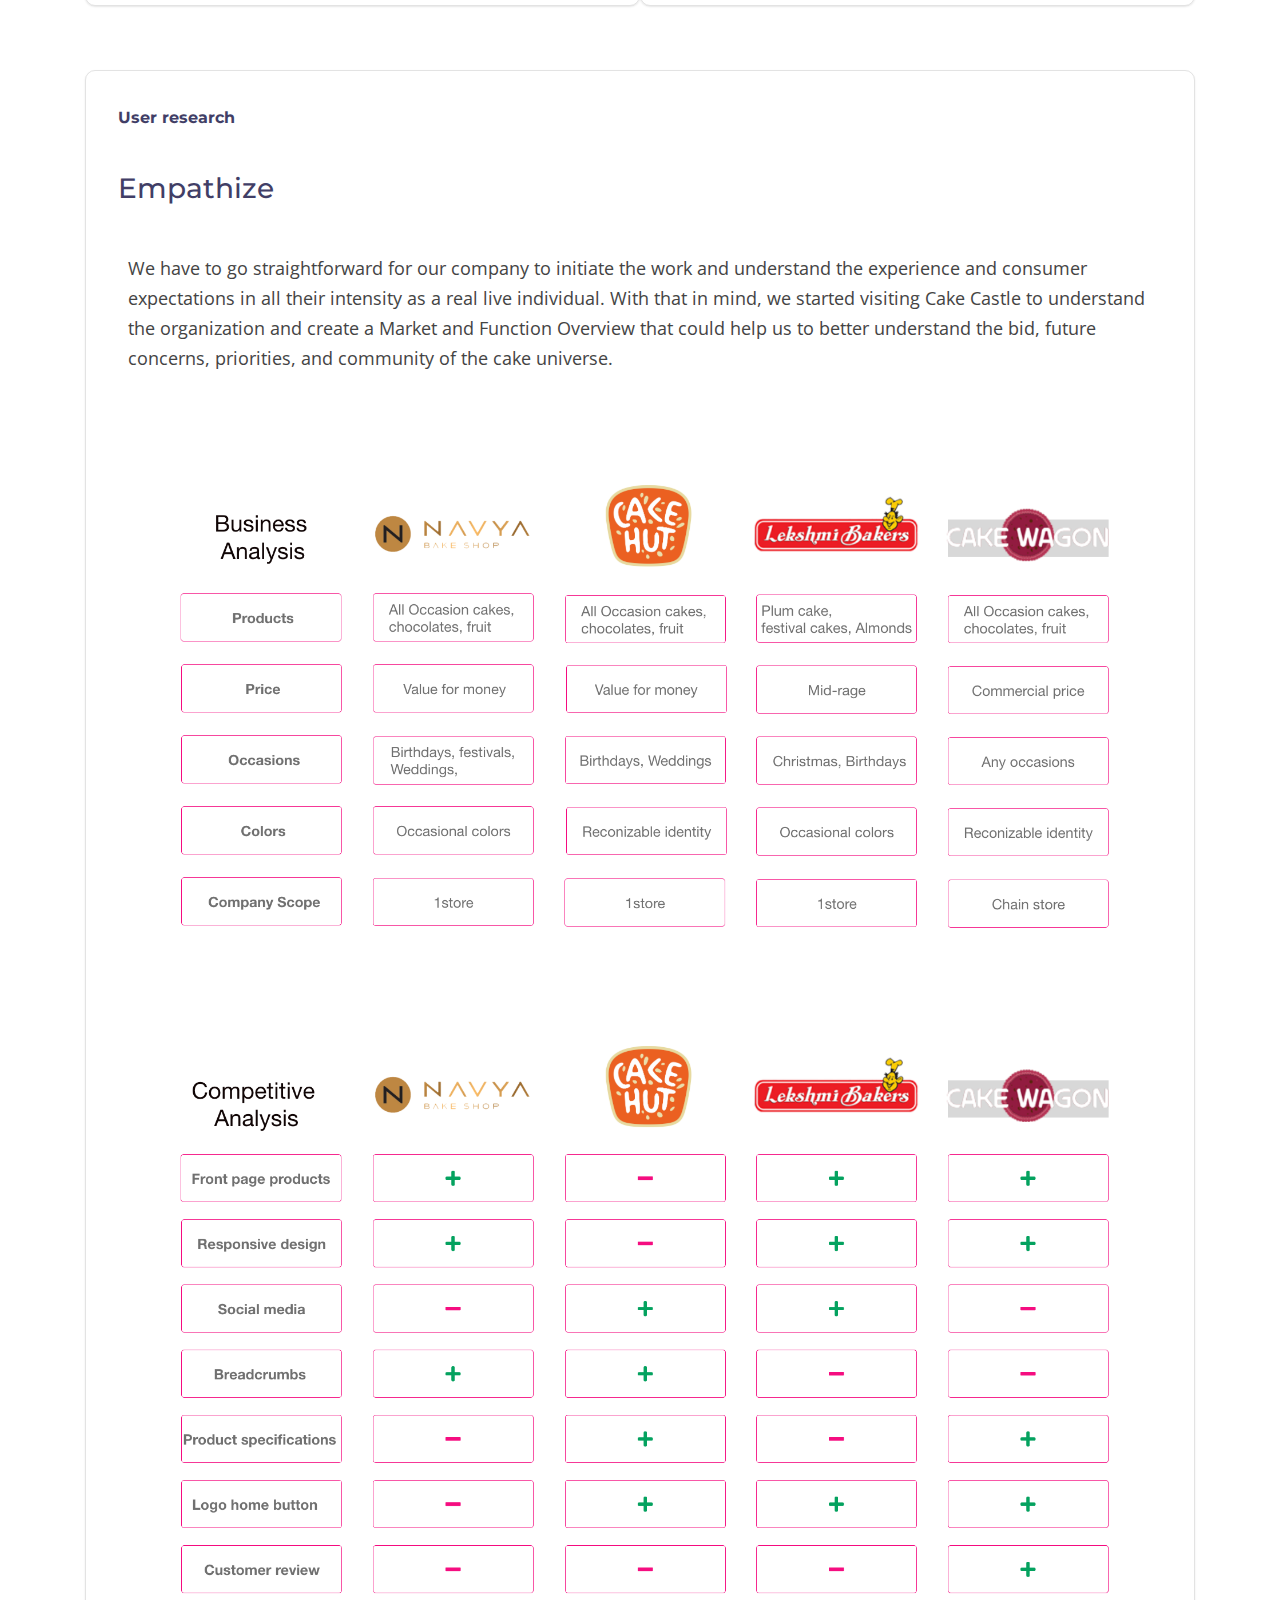
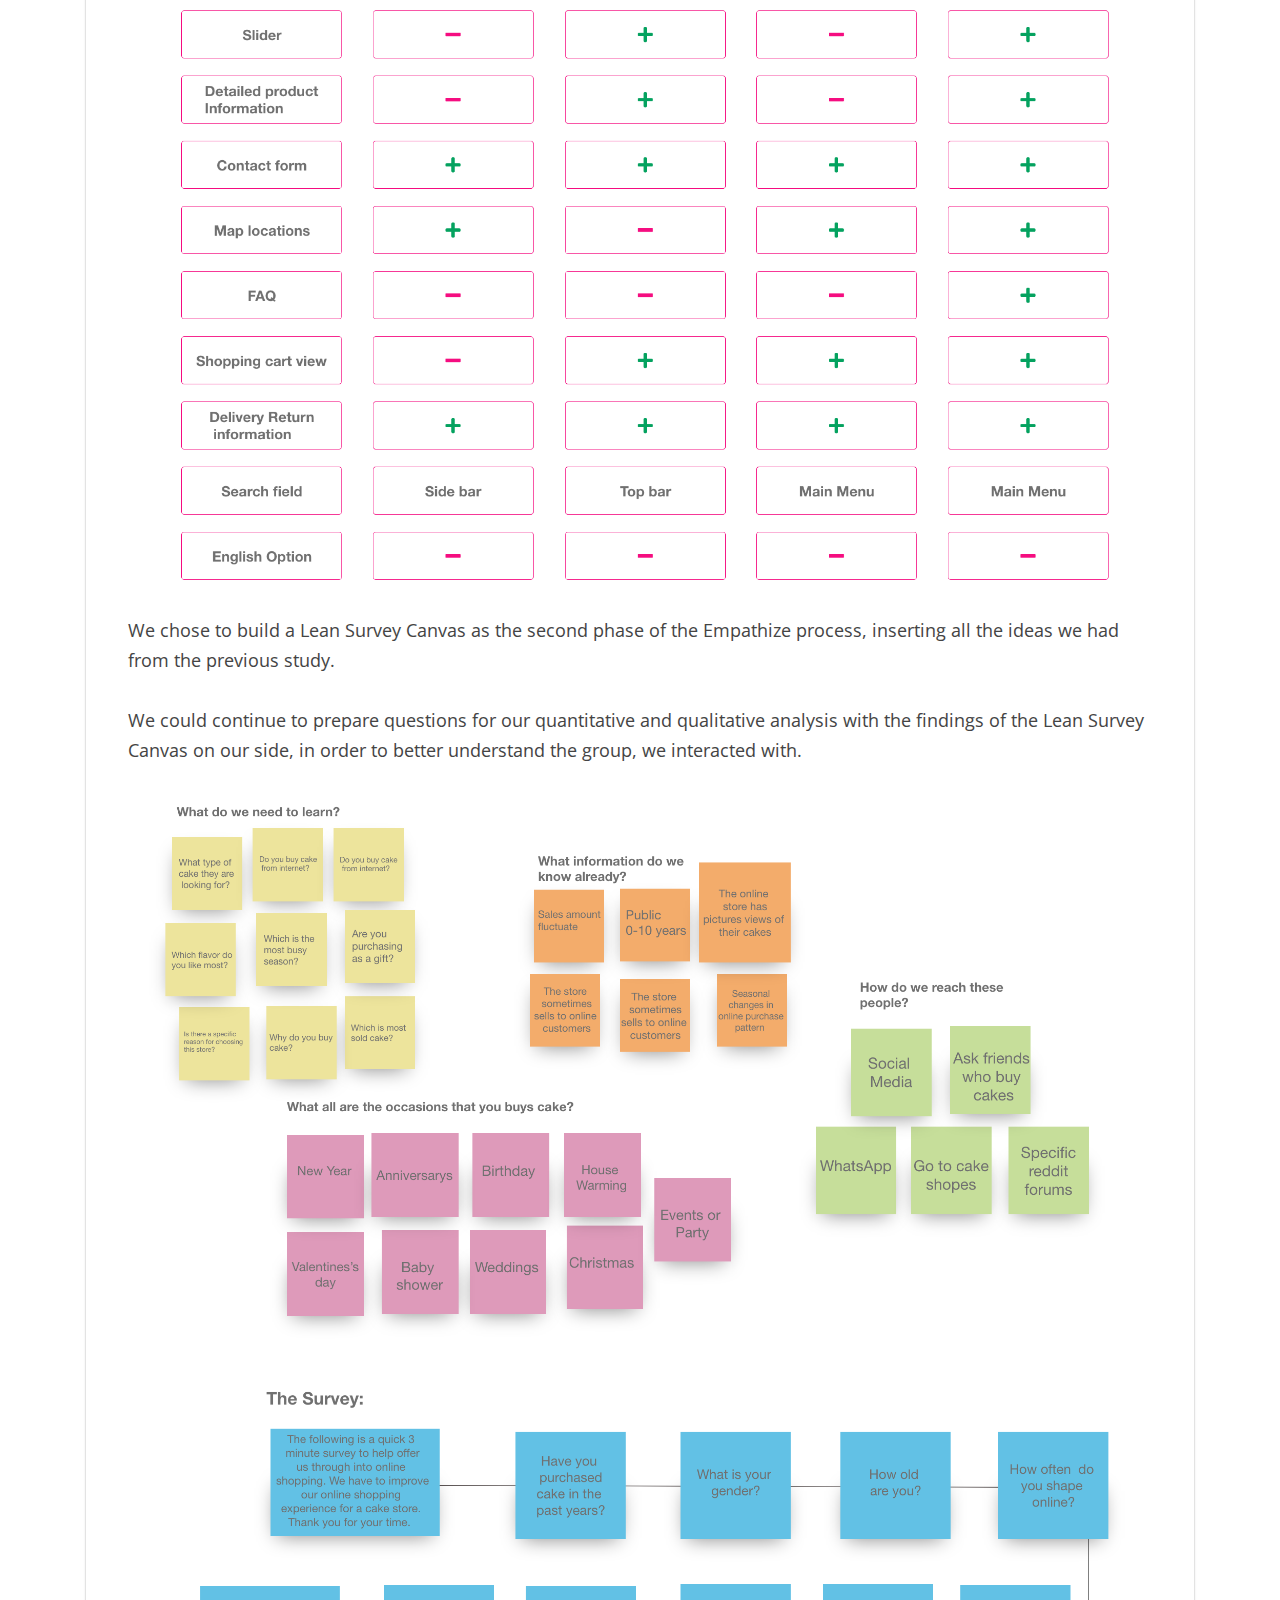
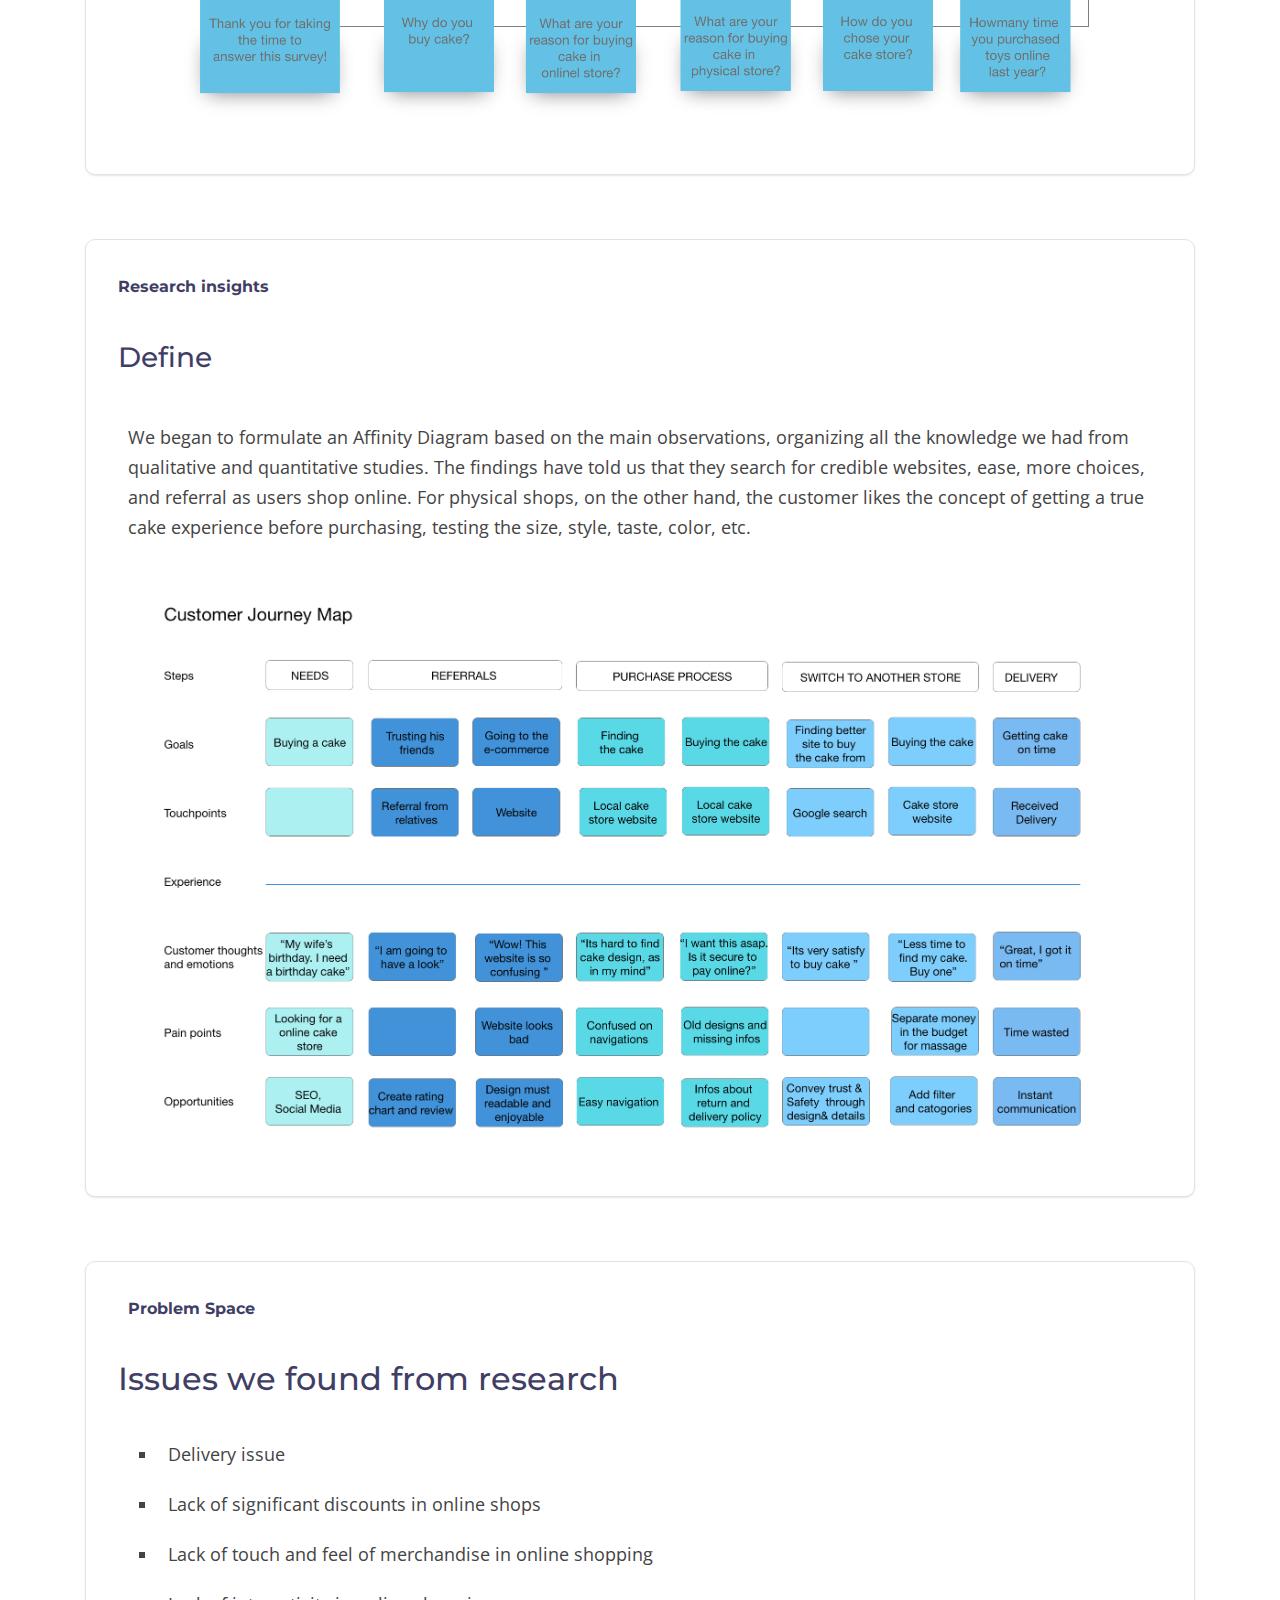
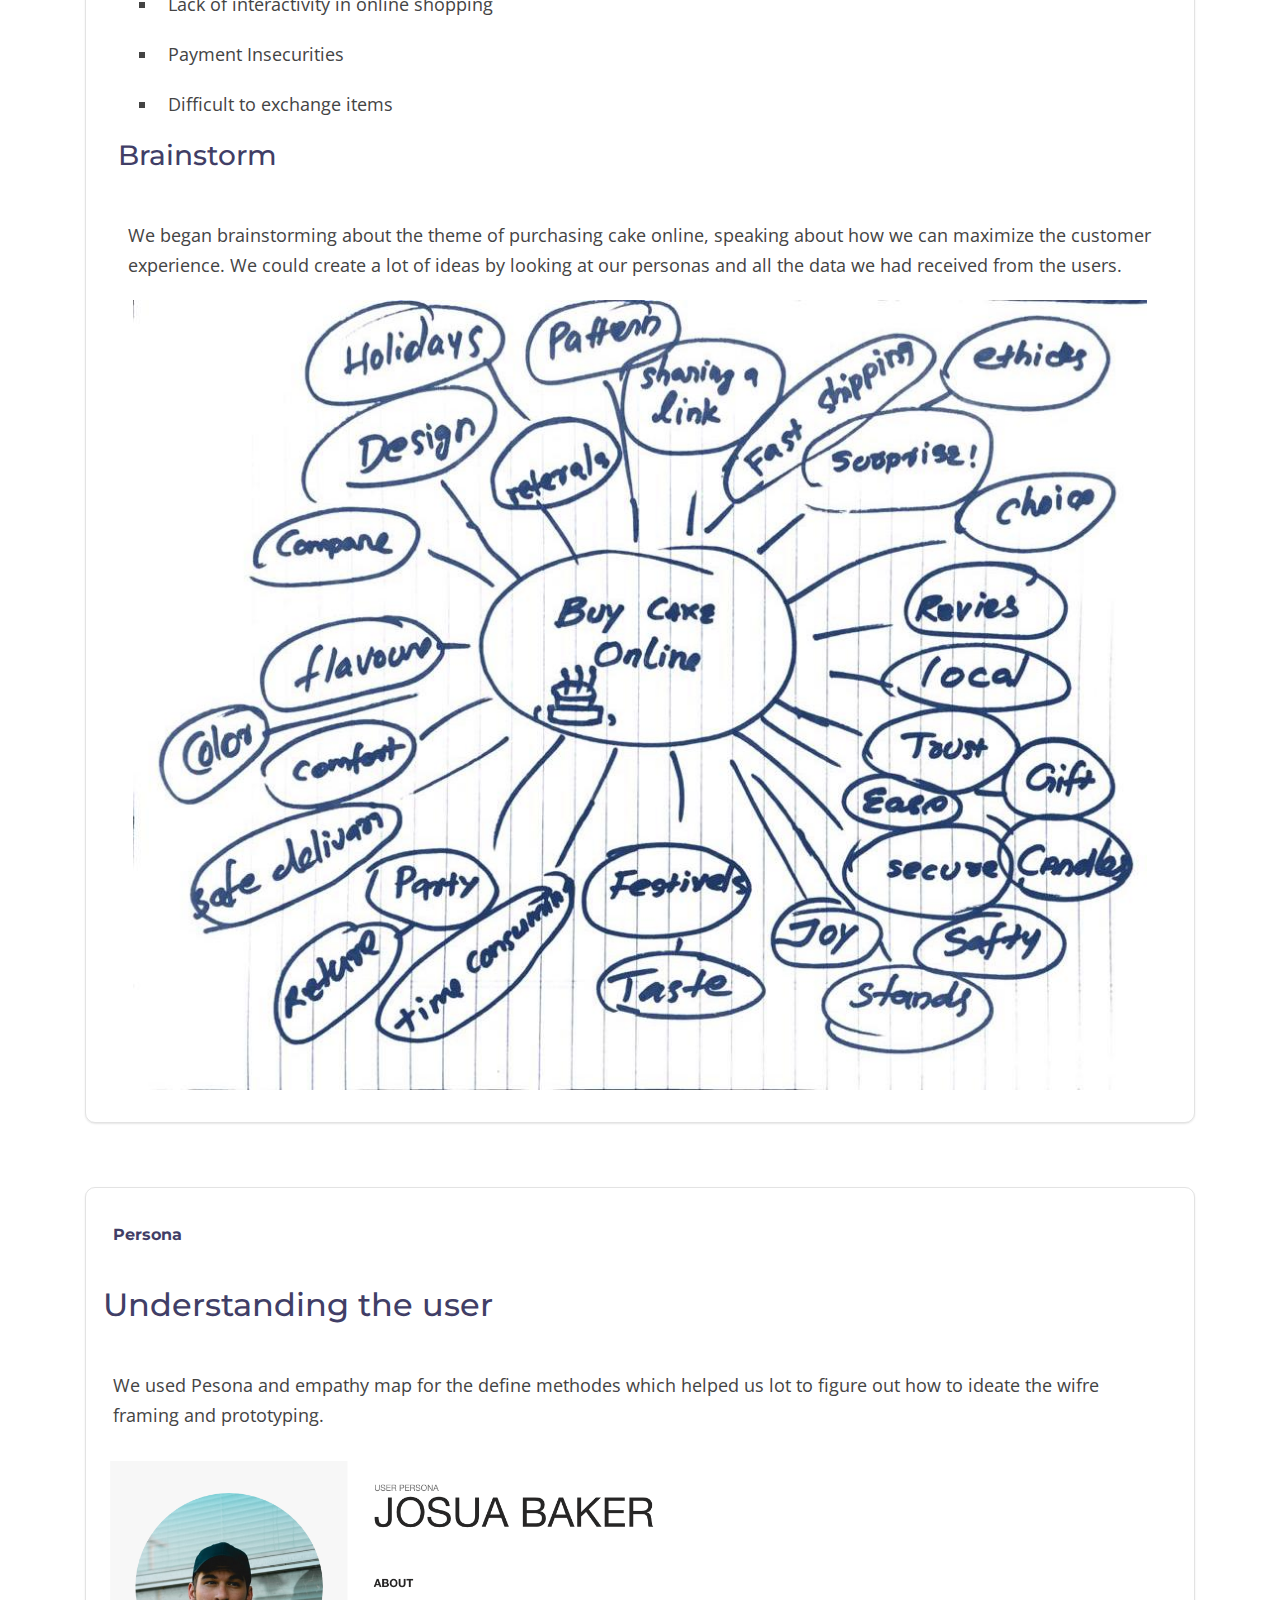
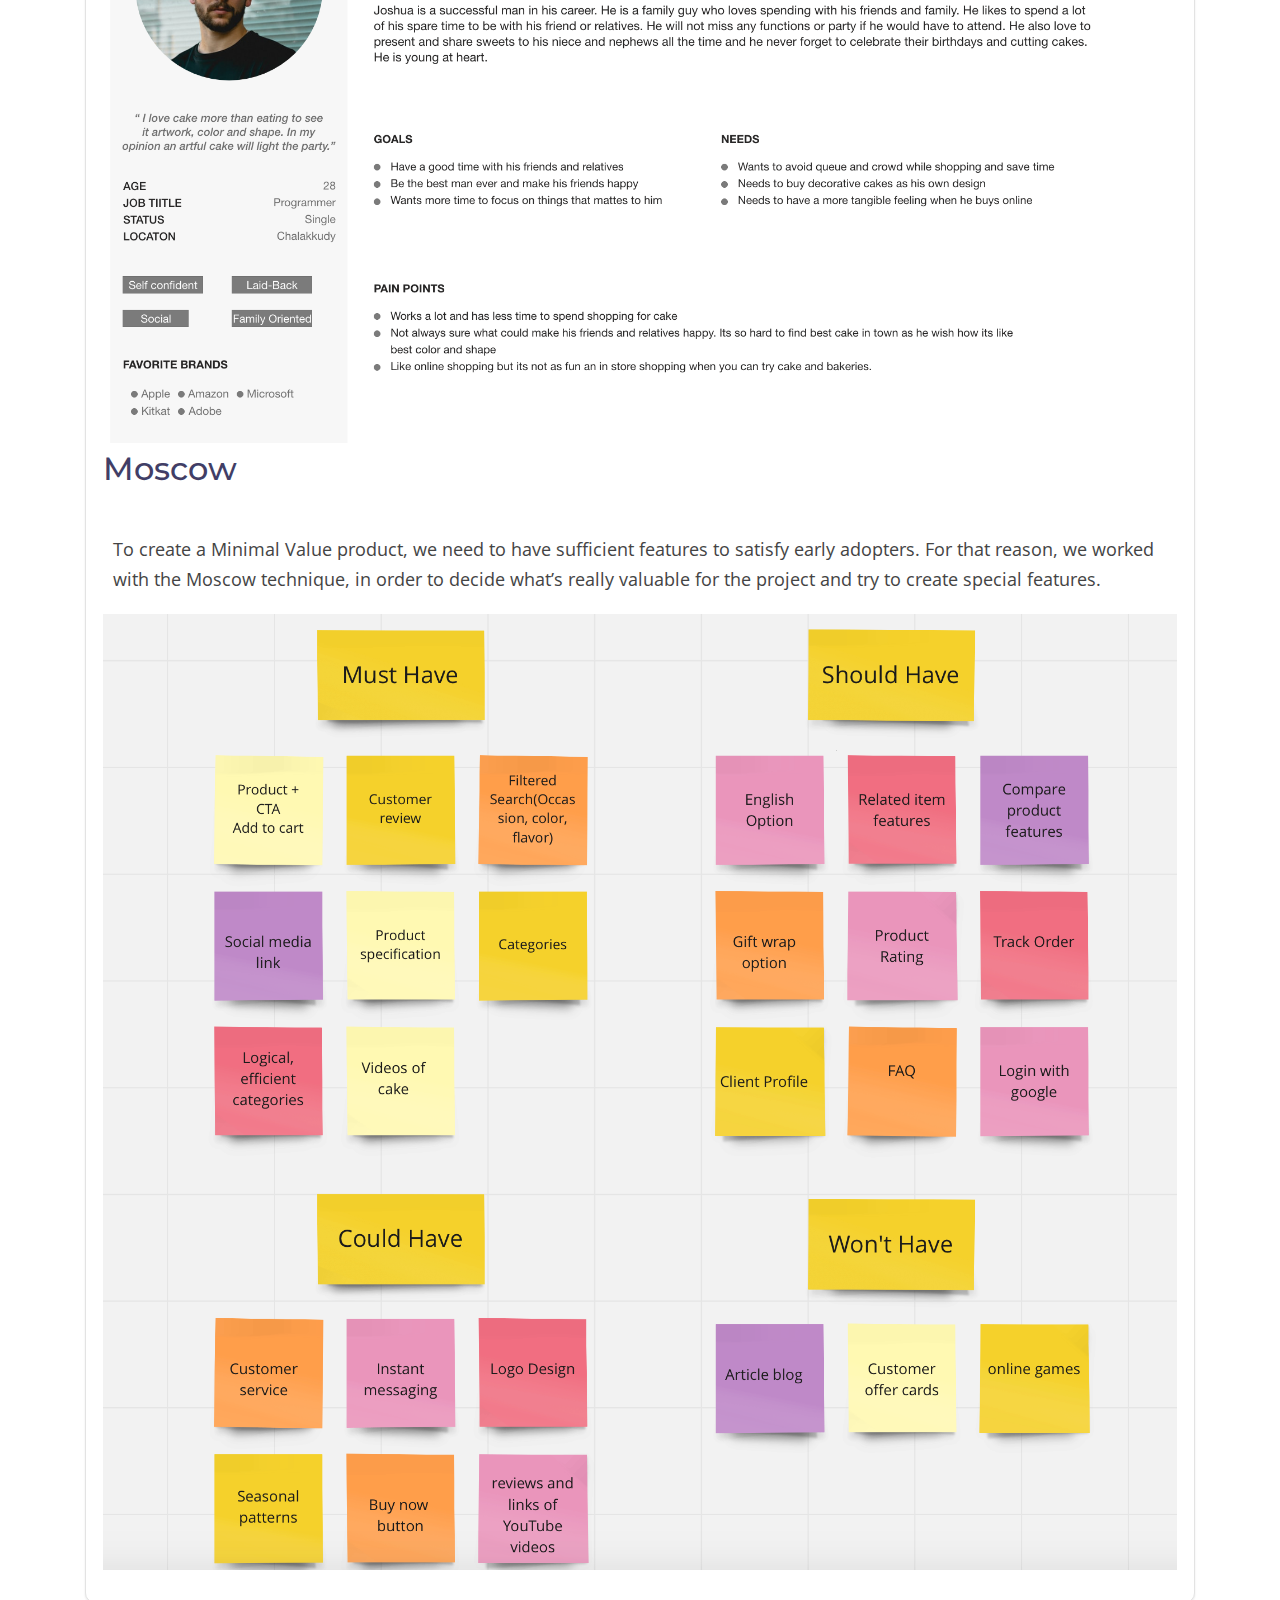
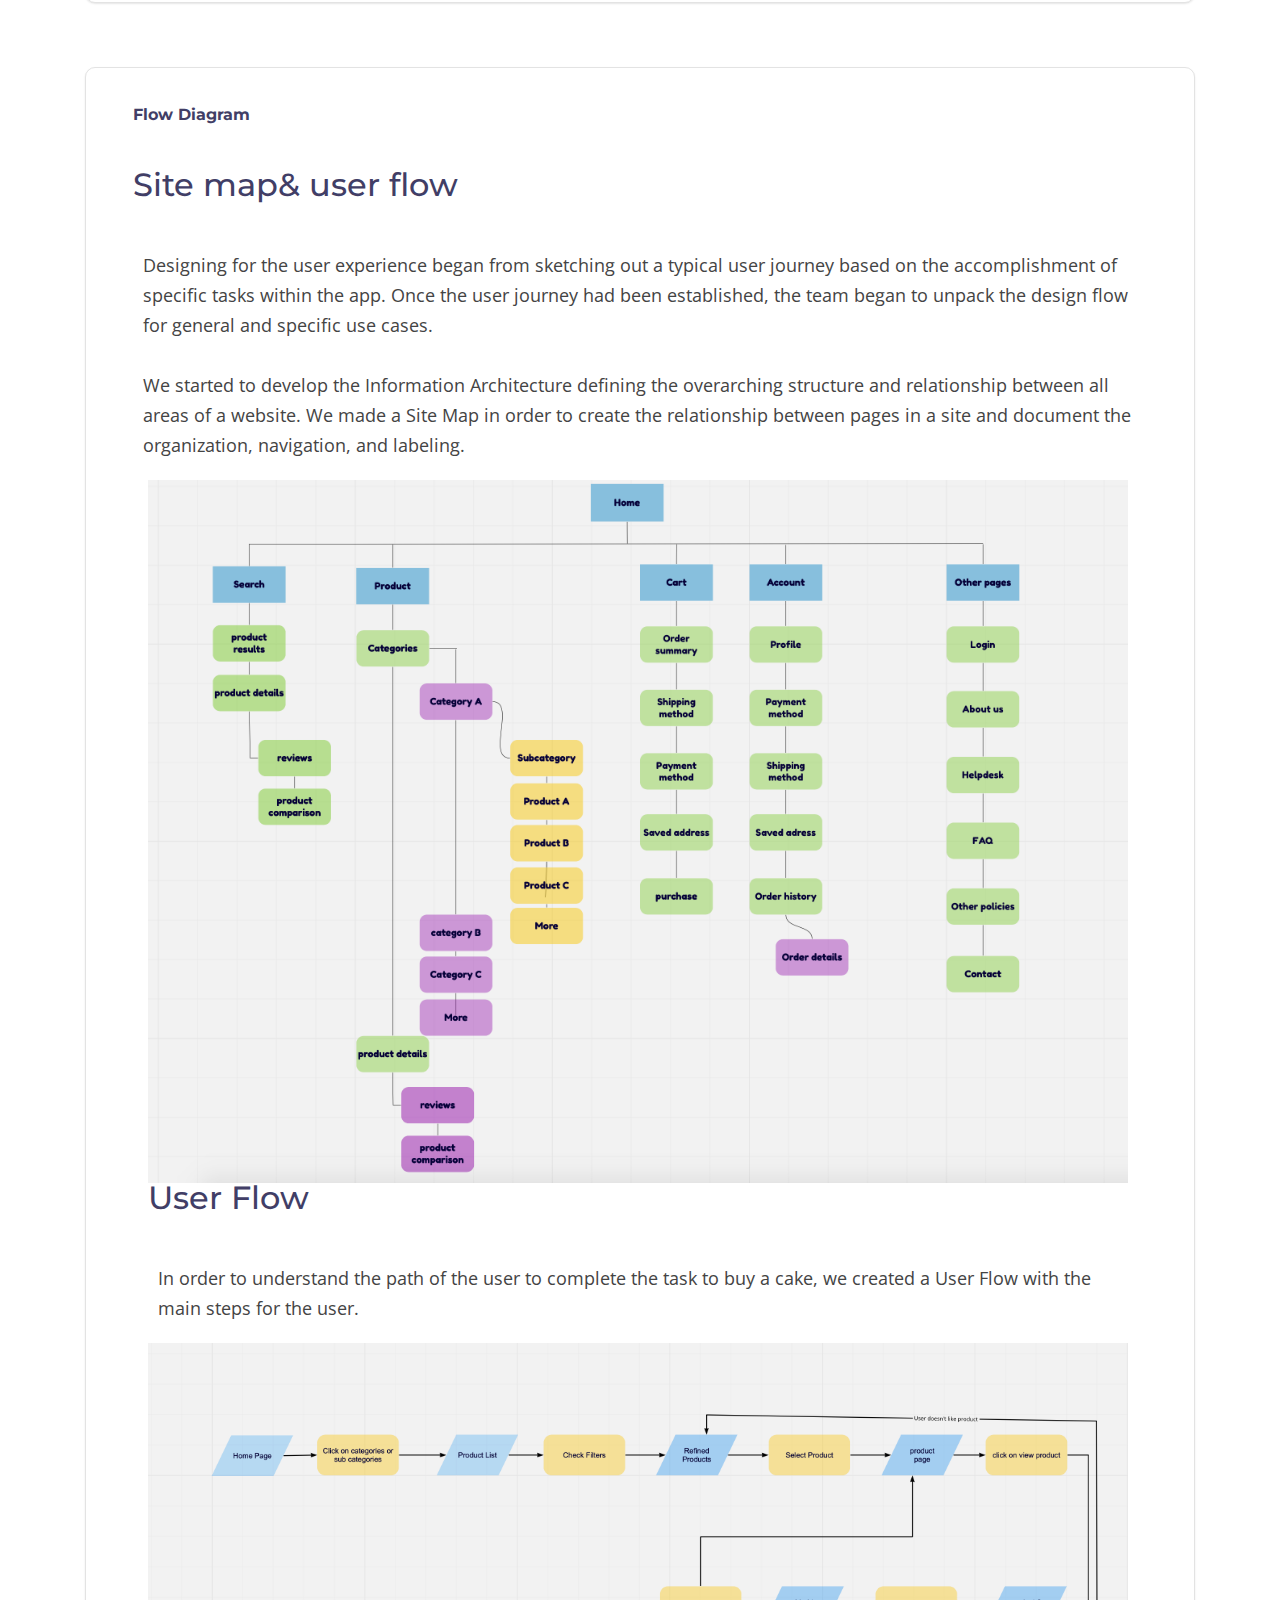
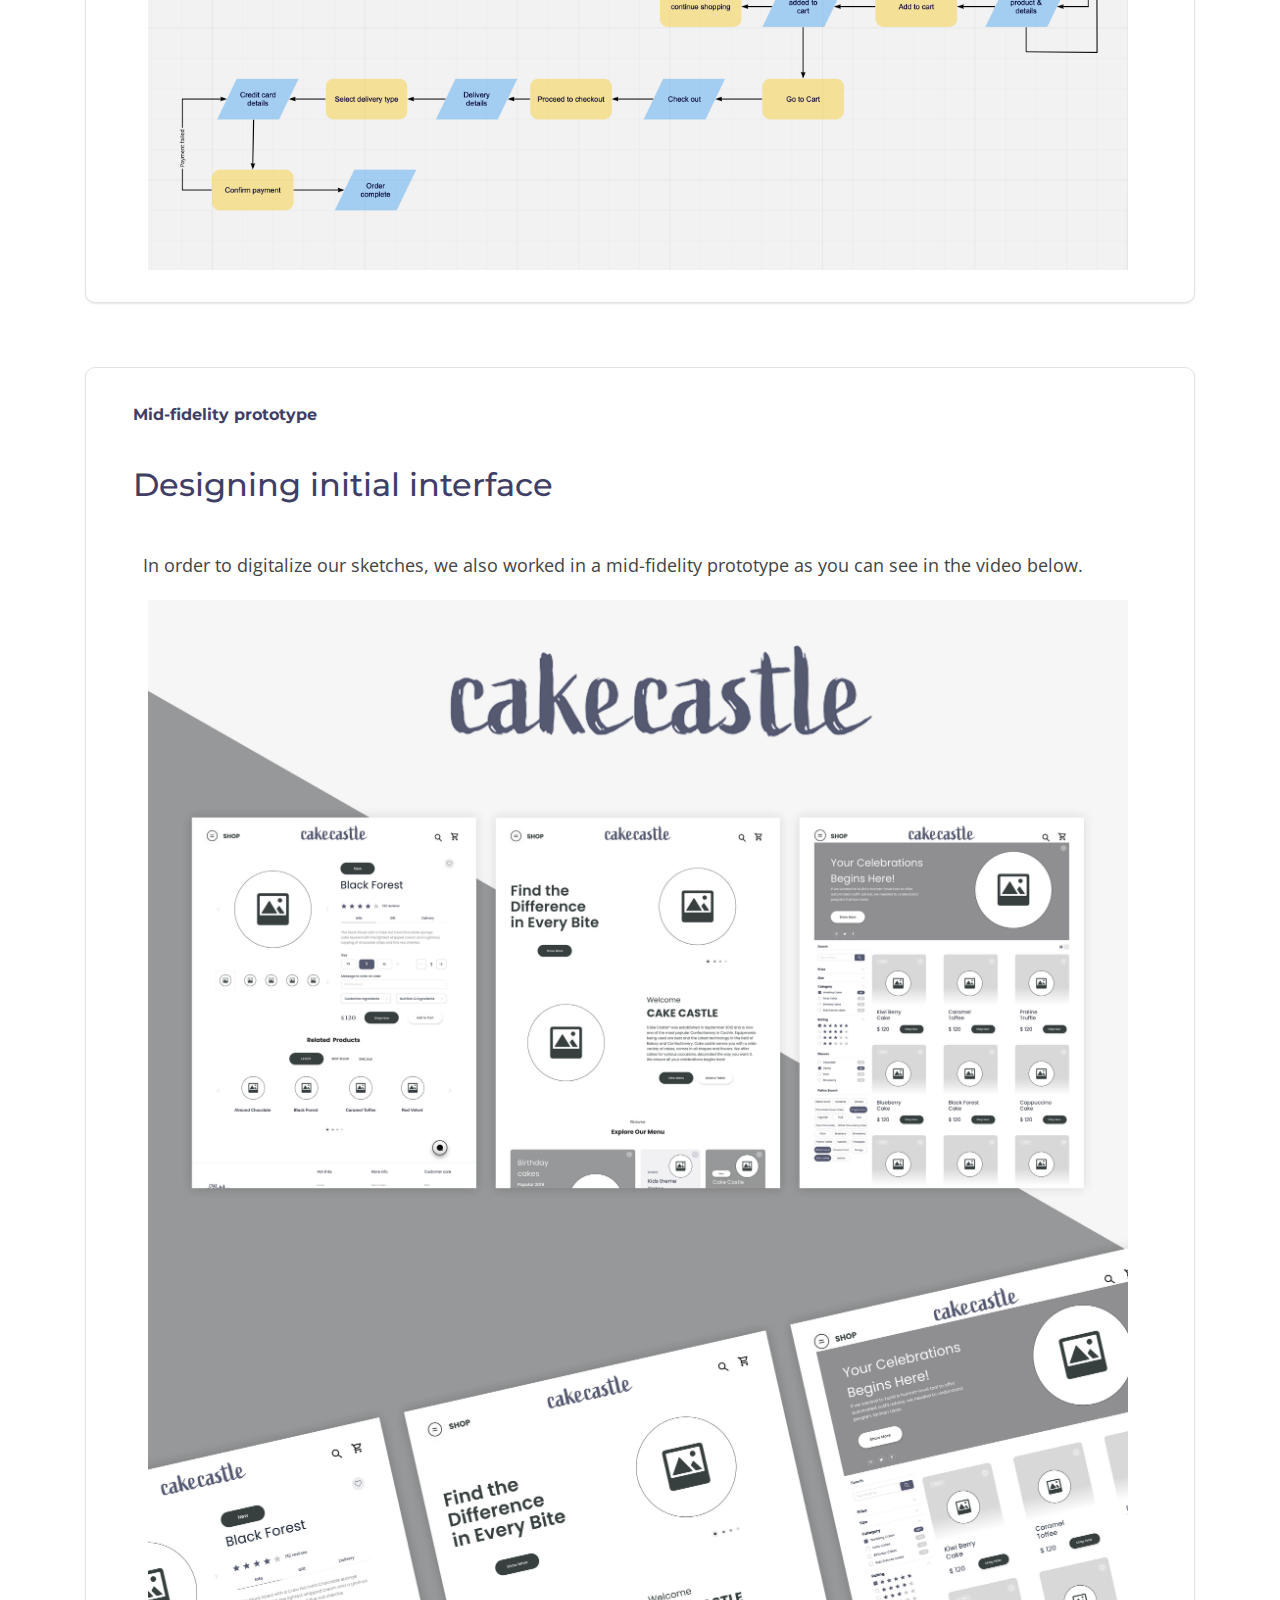
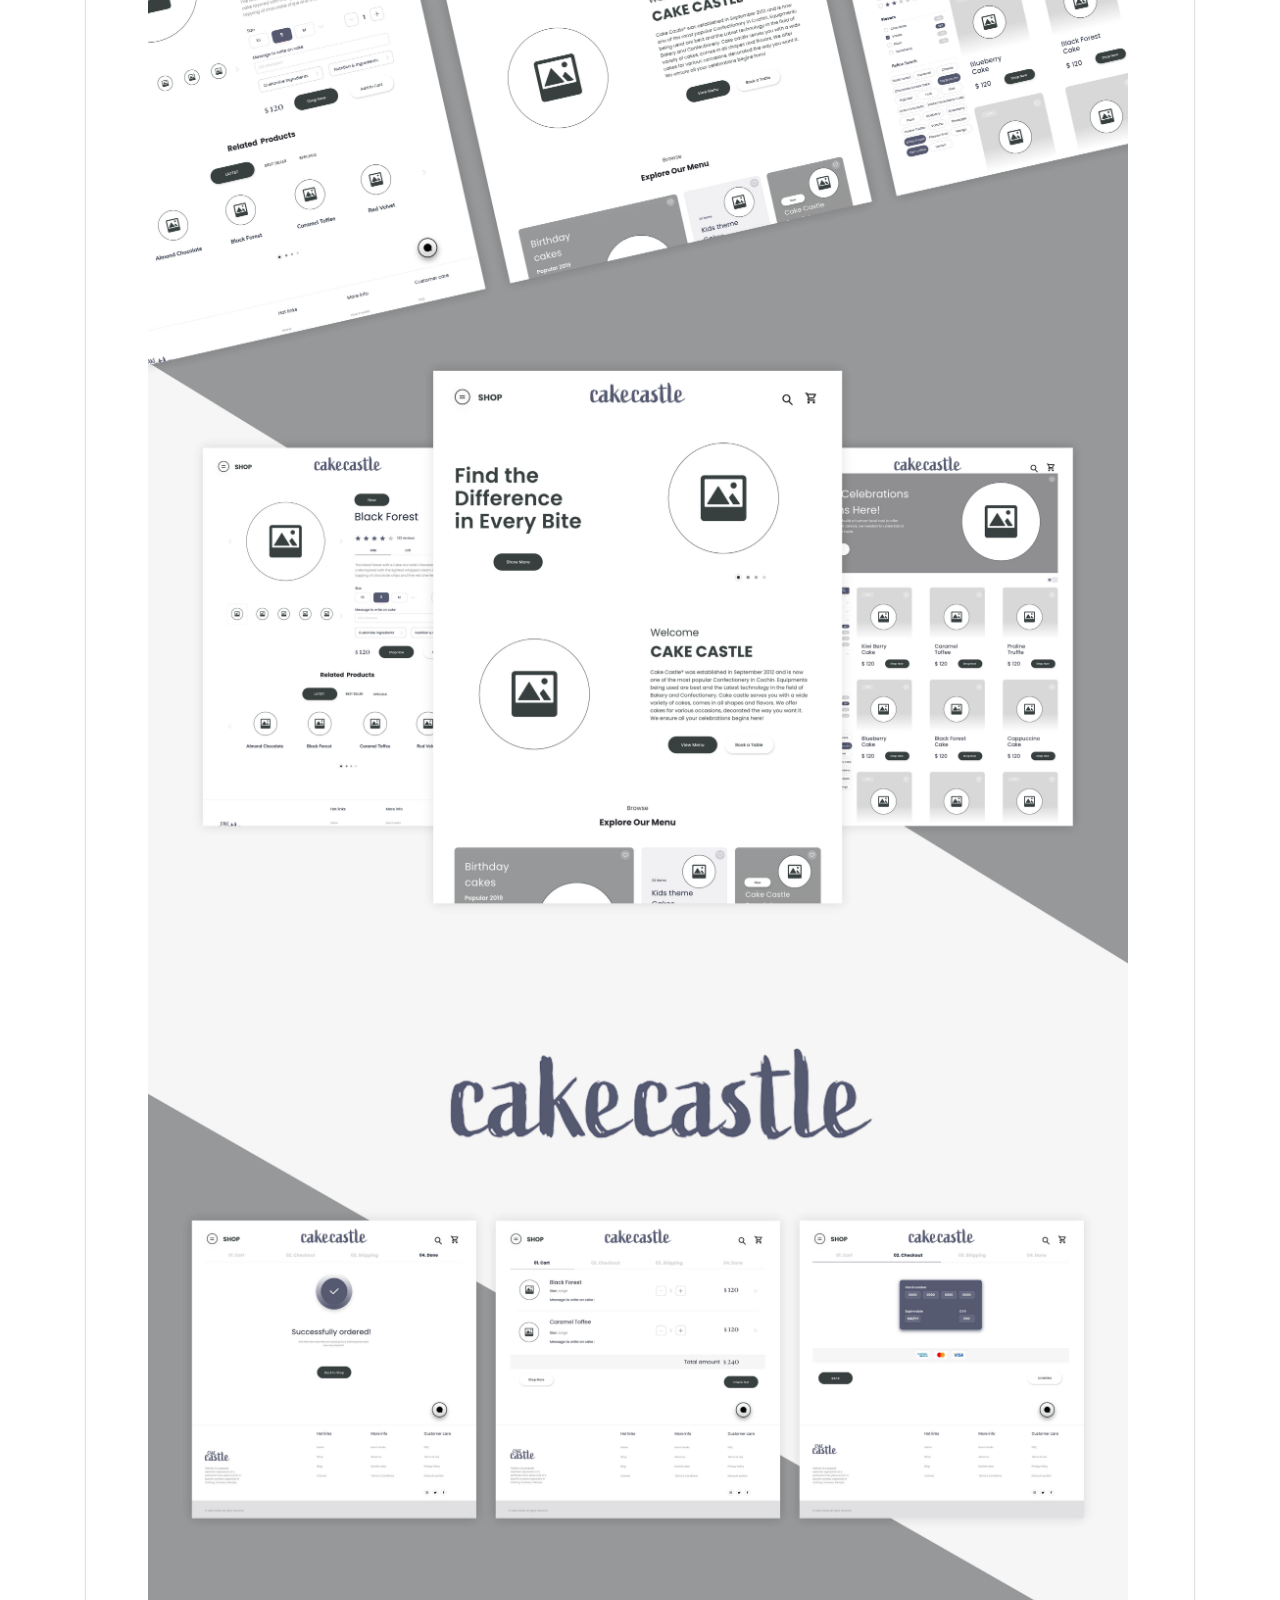
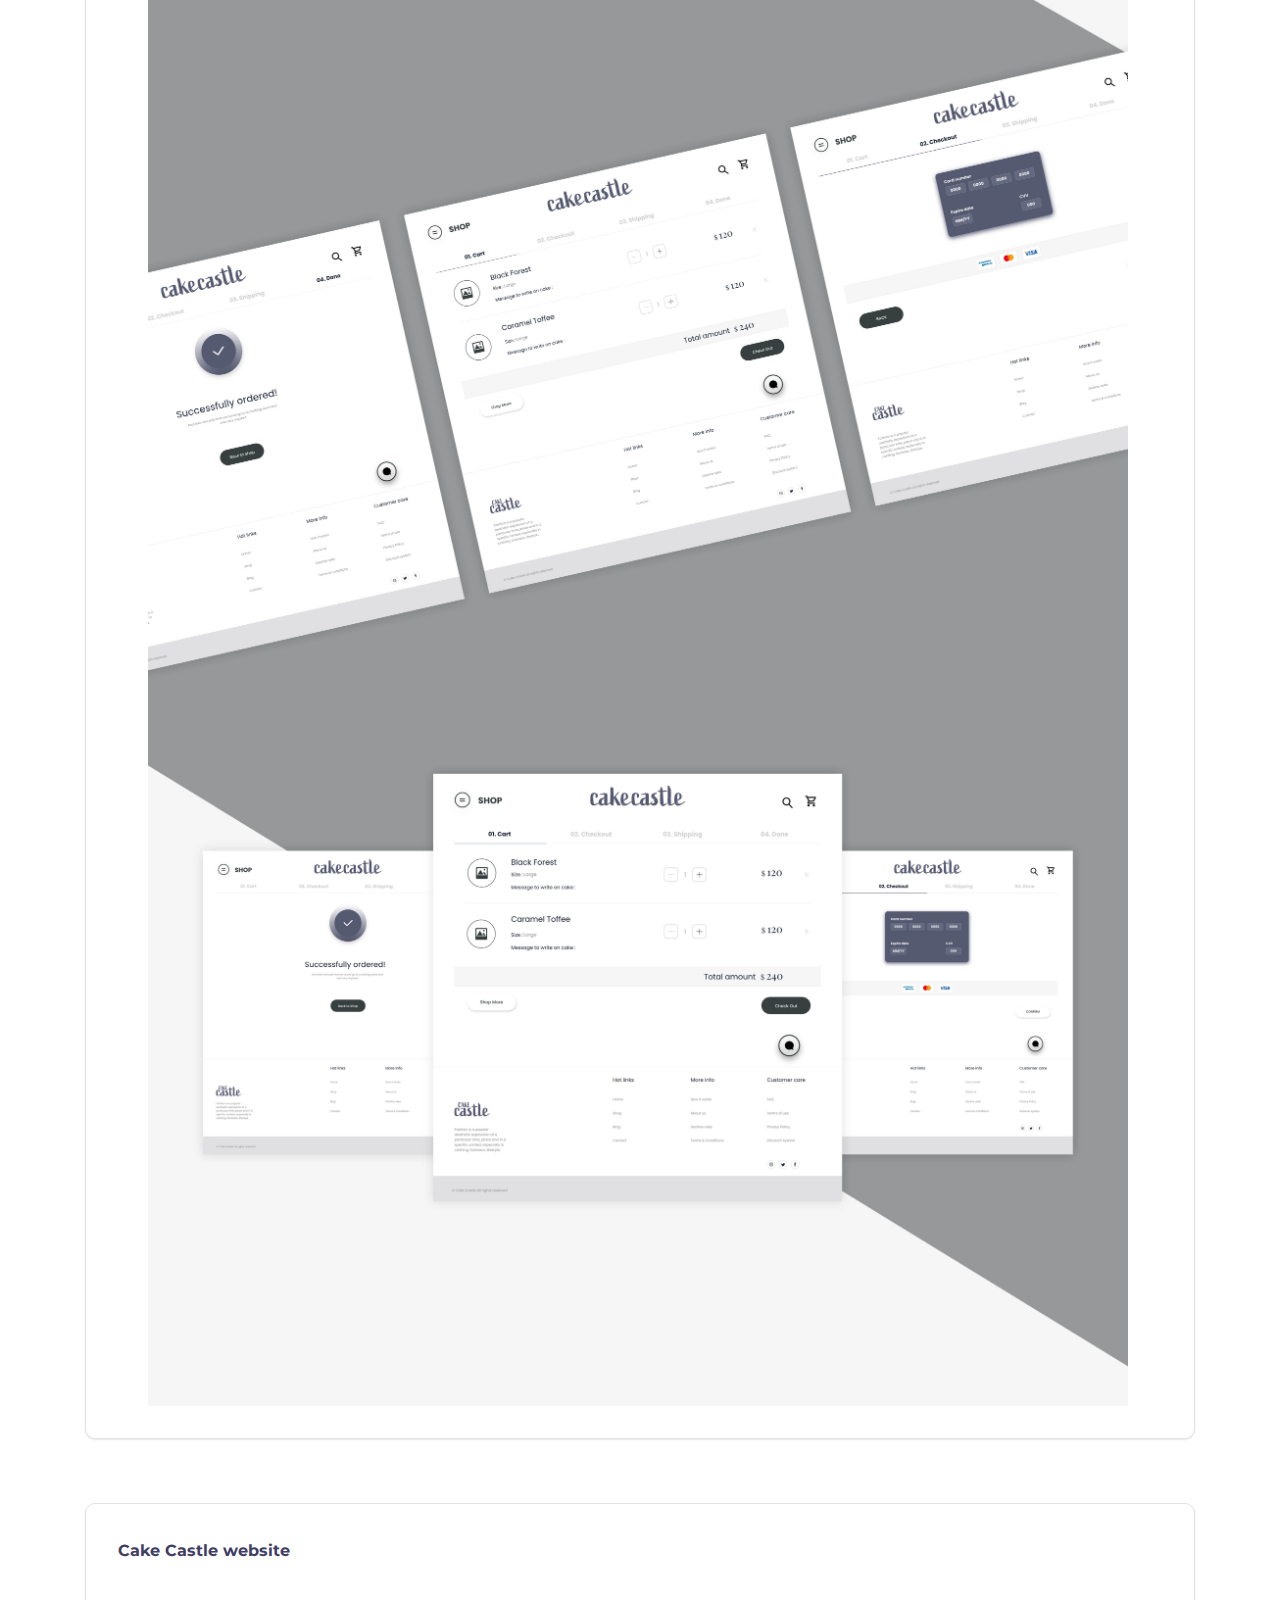
==== commit b9a31834: "Updated the images" ====
--- a/cakecastle.html
+++ b/cakecastle.html
@@ -289,11 +289,12 @@
 
                     <body>
 
-                        <p>
-                            <object>
-                            <embed height="785" width="940" src="https://youtu.be/4KAs4VSZbBQ" type="application/x-shockwave-flash" allowscriptaccess="always" allowfullscreen="true" height="385" width="640">
-                          </object>
-                        </p>
+                        <div class="col-lg-12 ">
+
+                            <img class="diagrm " src="img/cakecastle/A1.jpg ">
+                            <img class="diagrm " src="img/cakecastle/A2.jpg ">
+
+                        </div>
                 </div>
 
             </div>
@@ -309,12 +310,9 @@
                         </div>
                         <div class="col-lg-12 ">
 
-
-                            <p>
-                                <object>
-                                <embed height="785" width="940" src="https://youtu.be/1Bs5RGXr9WM" type="application/x-shockwave-flash" allowscriptaccess="always" allowfullscreen="true" height="385" width="640">
-                              </object>
-                            </p>
+                            <img class="diagrm " src="img/cakecastle/C1.jpg ">
+                            <img class="diagrm " src="img/cakecastle/C2.jpg ">
+
                         </div>
 
                     </div>
